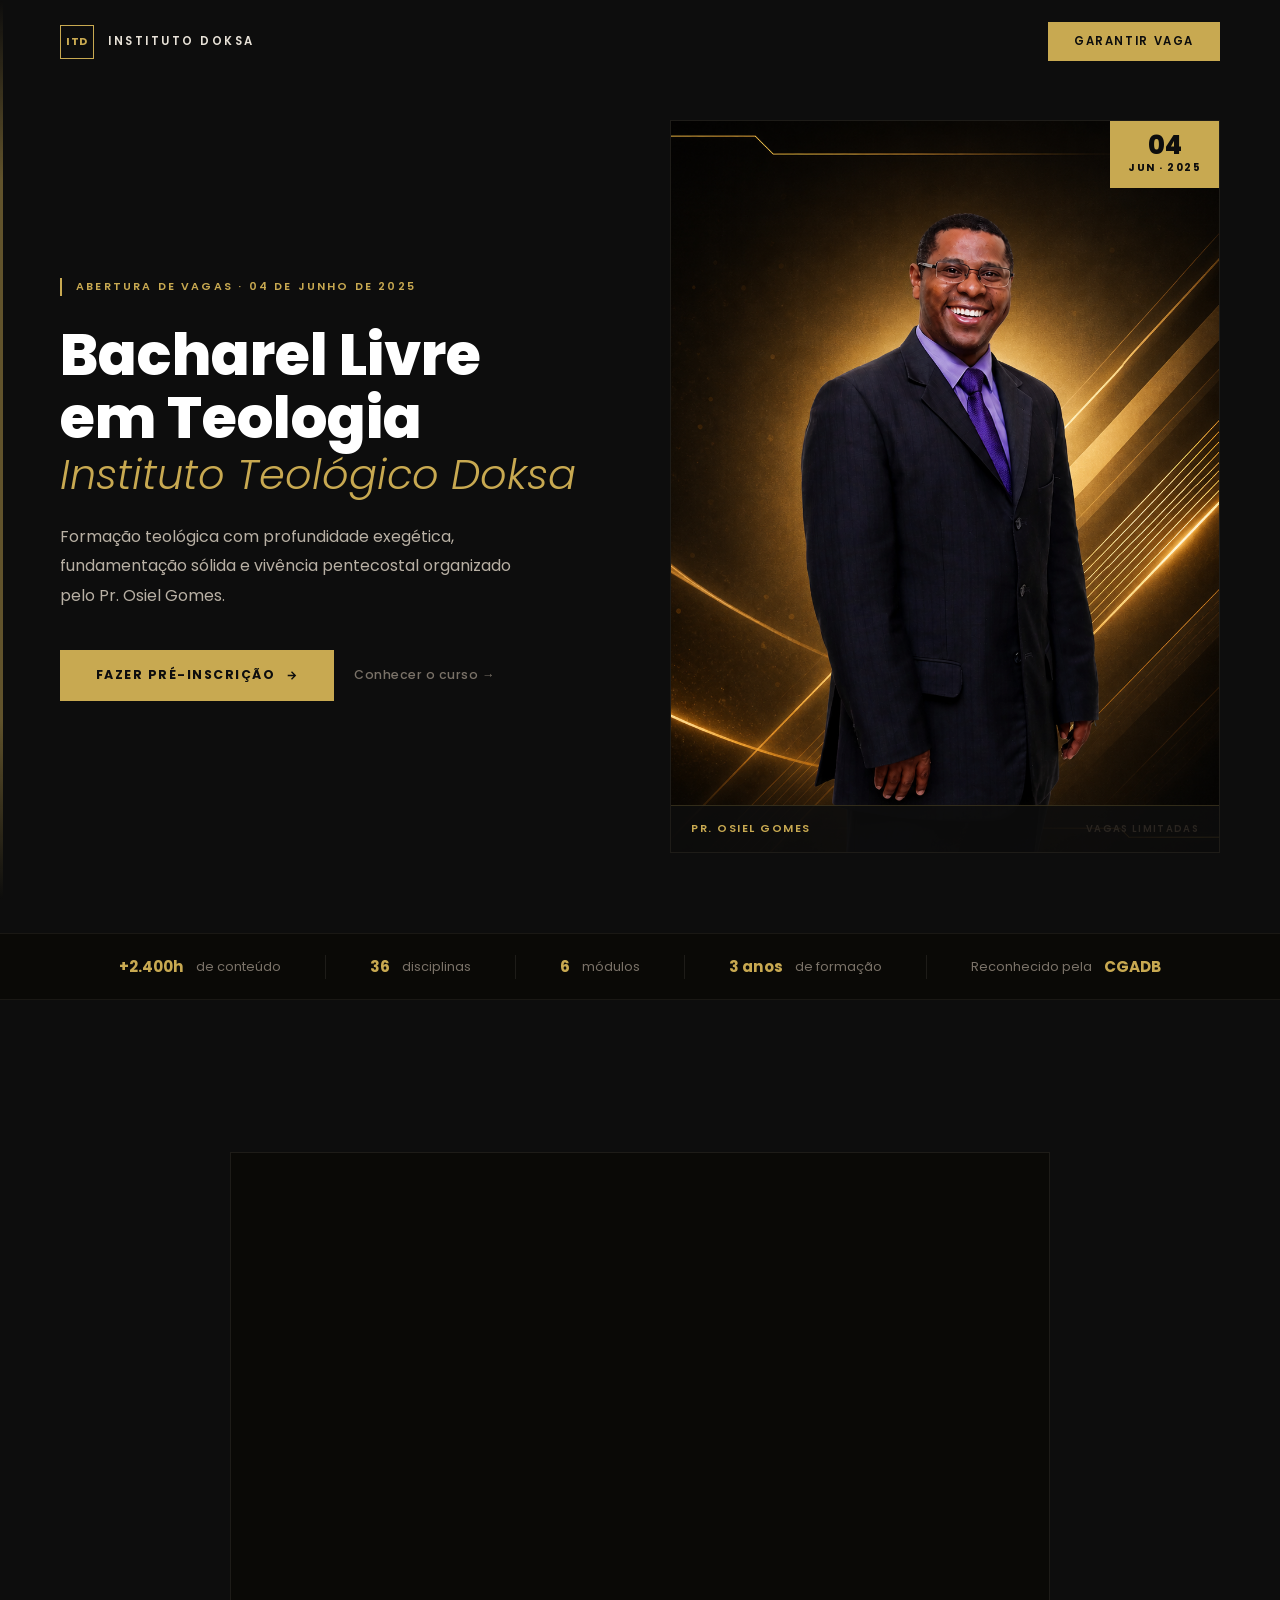
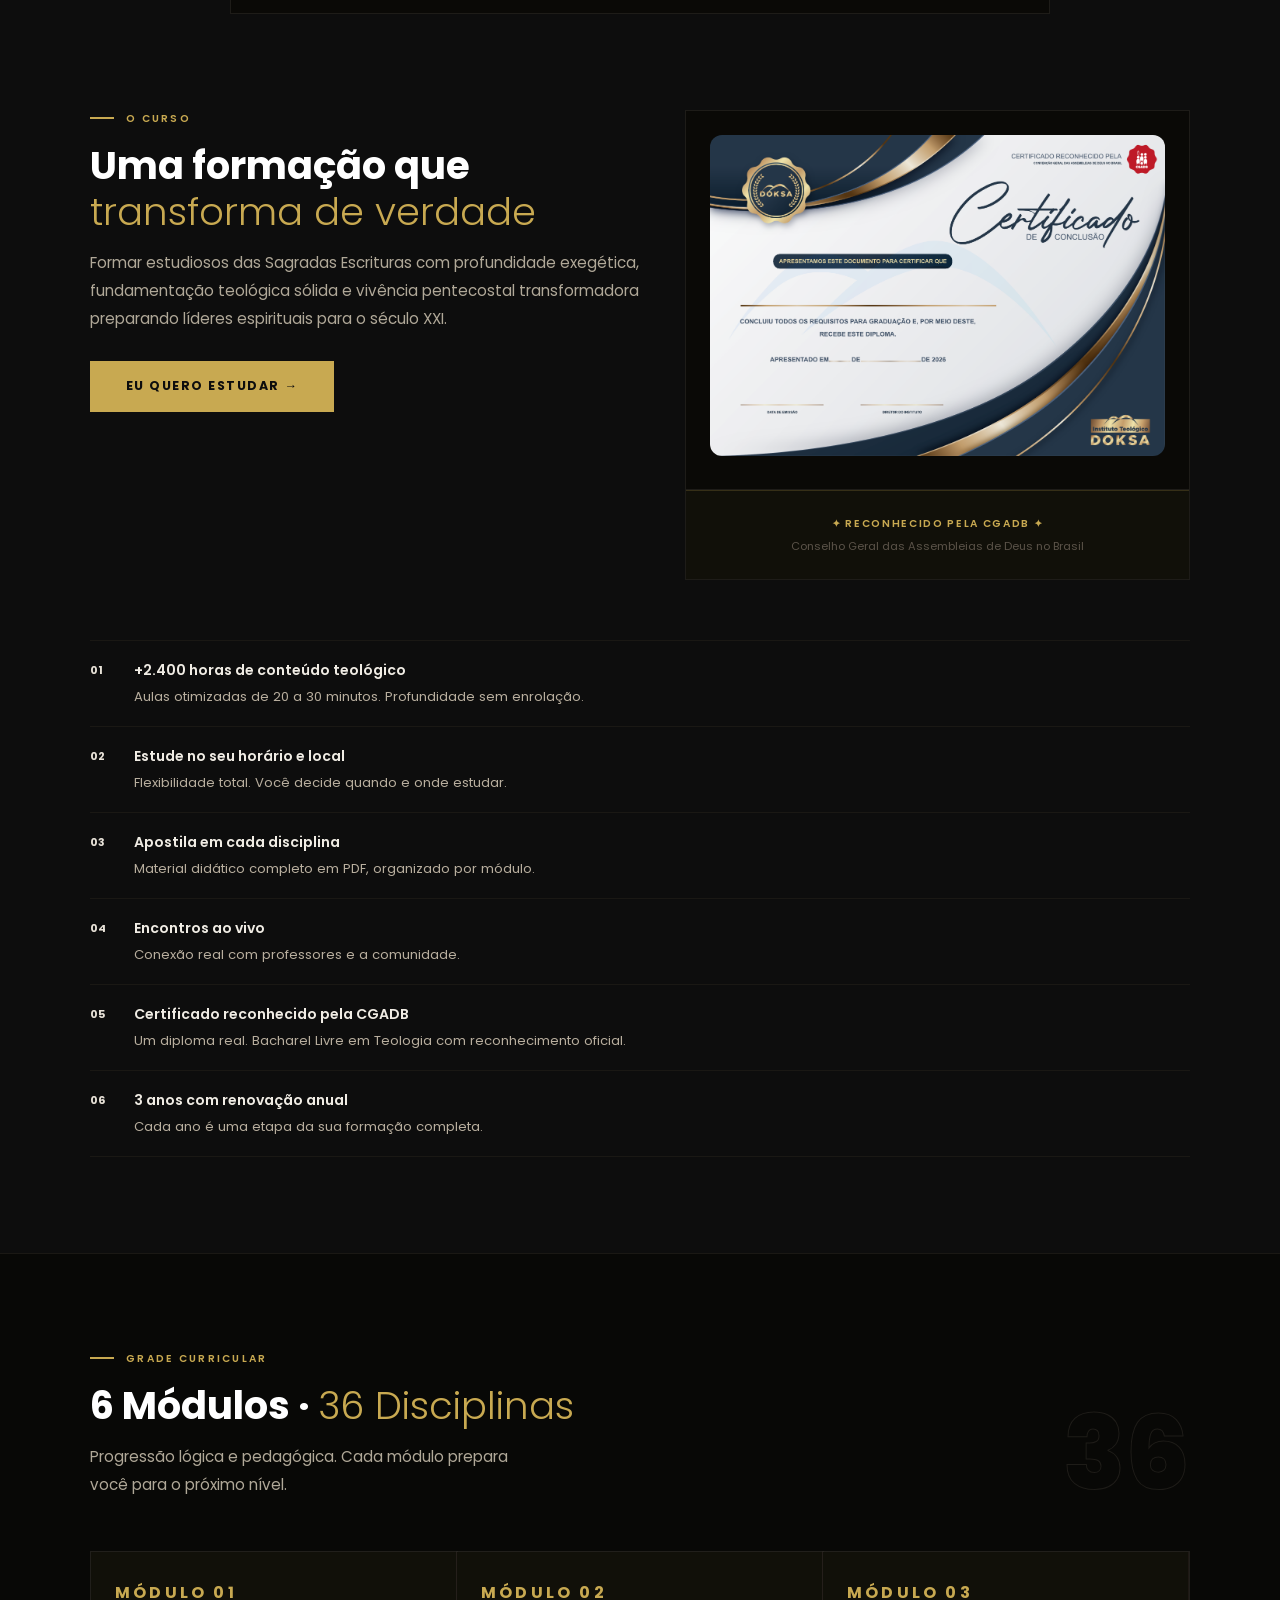
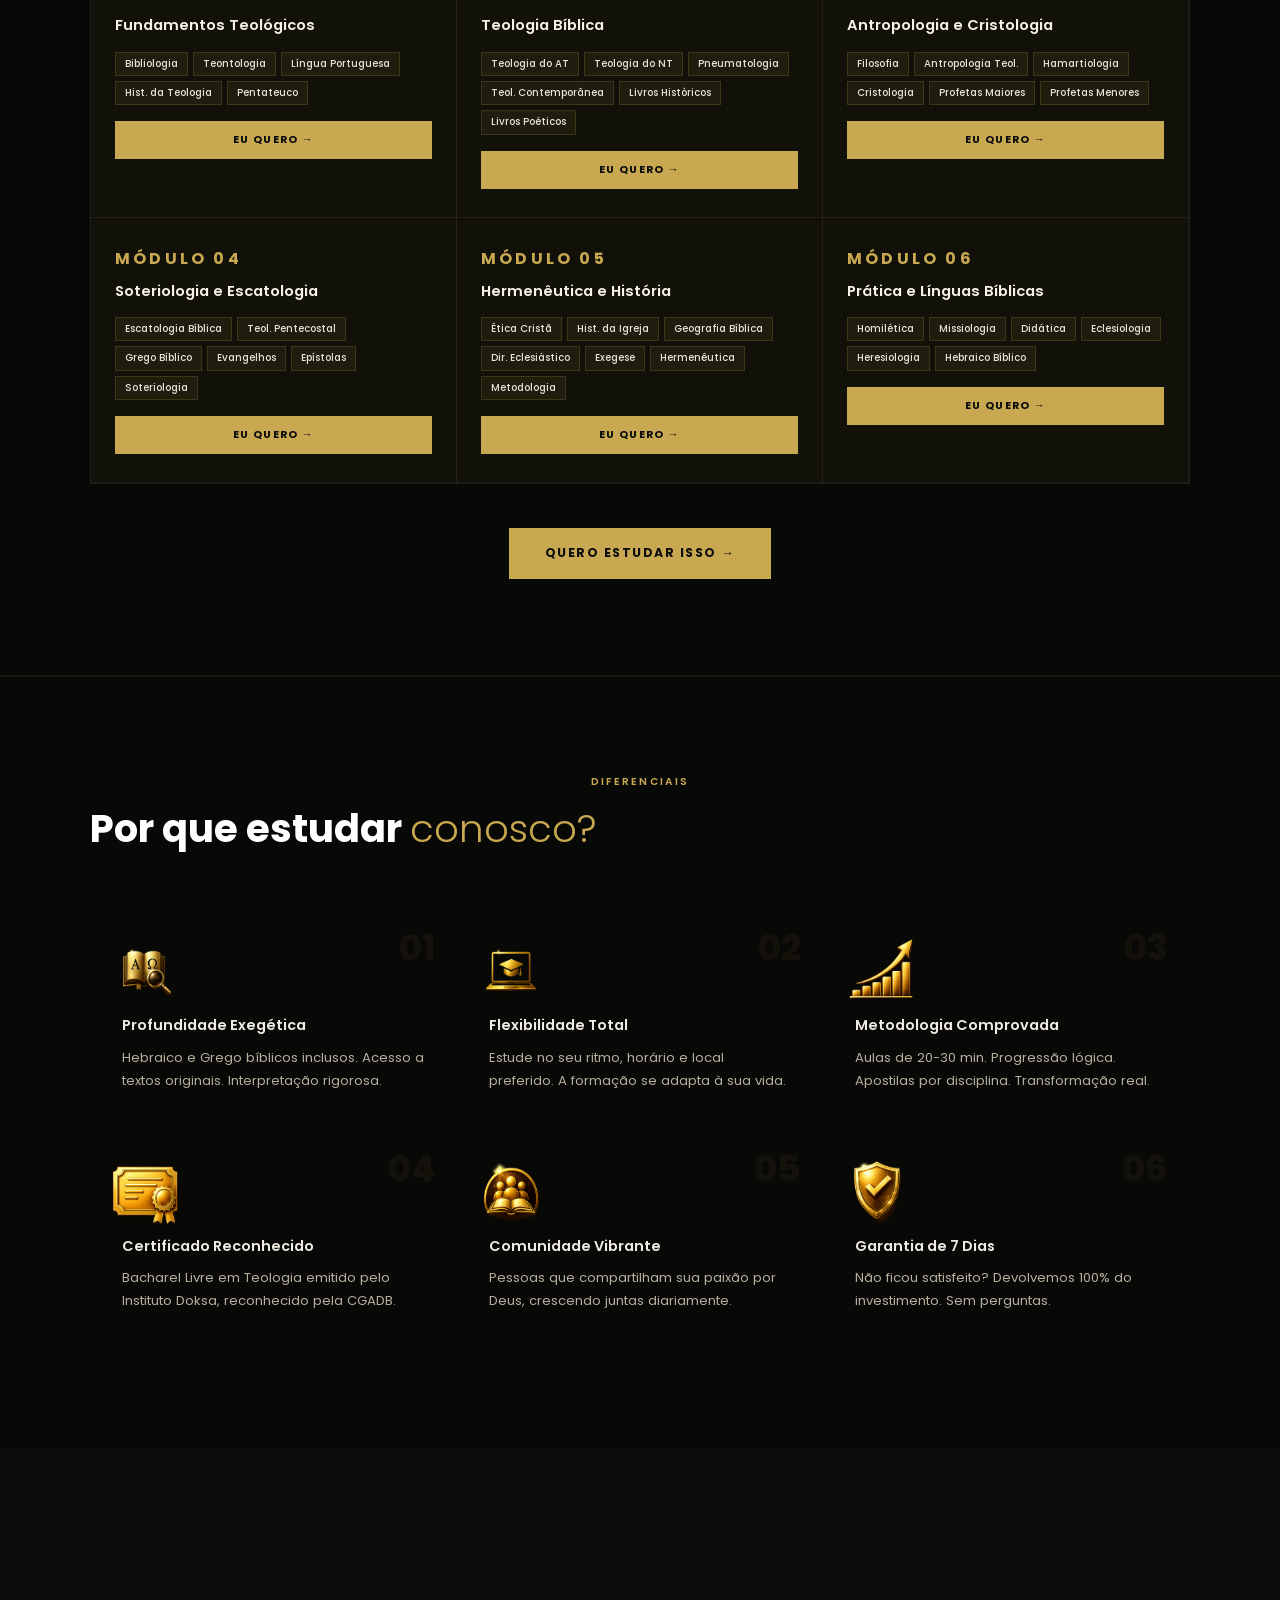
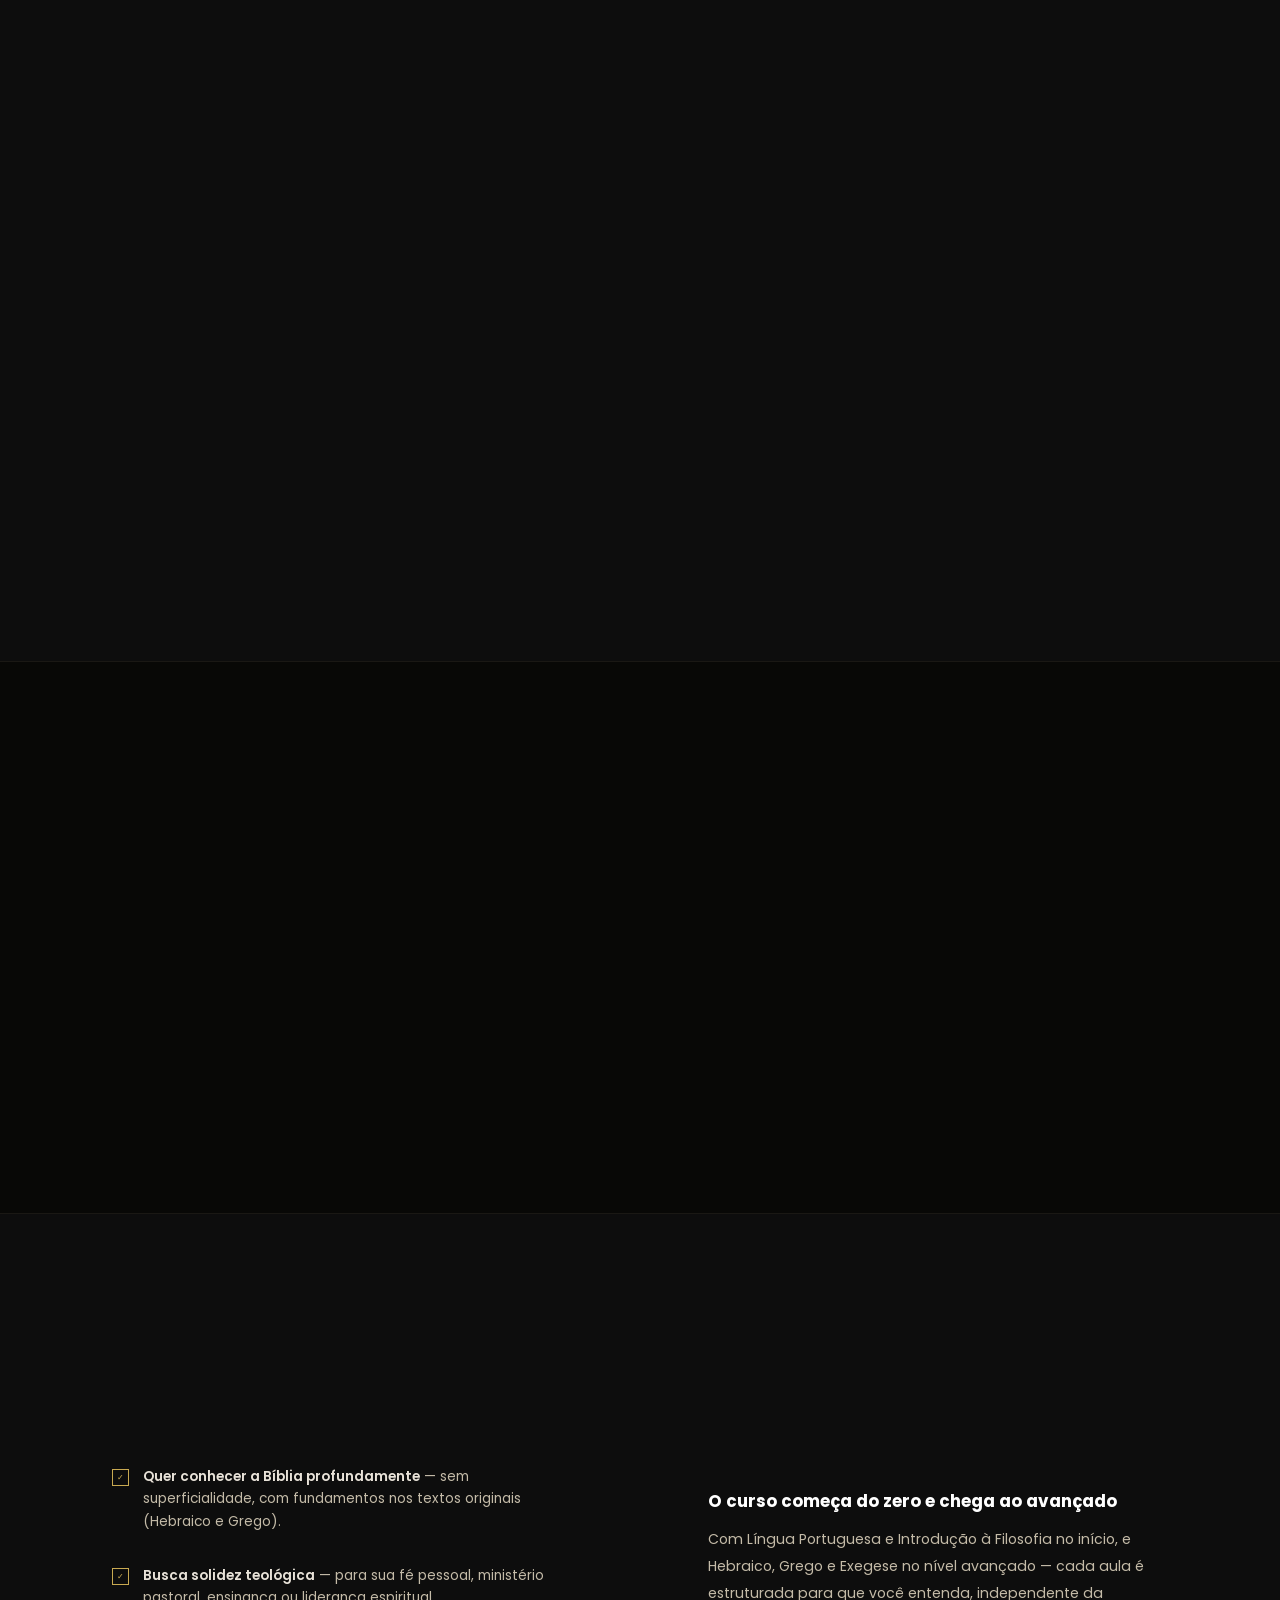
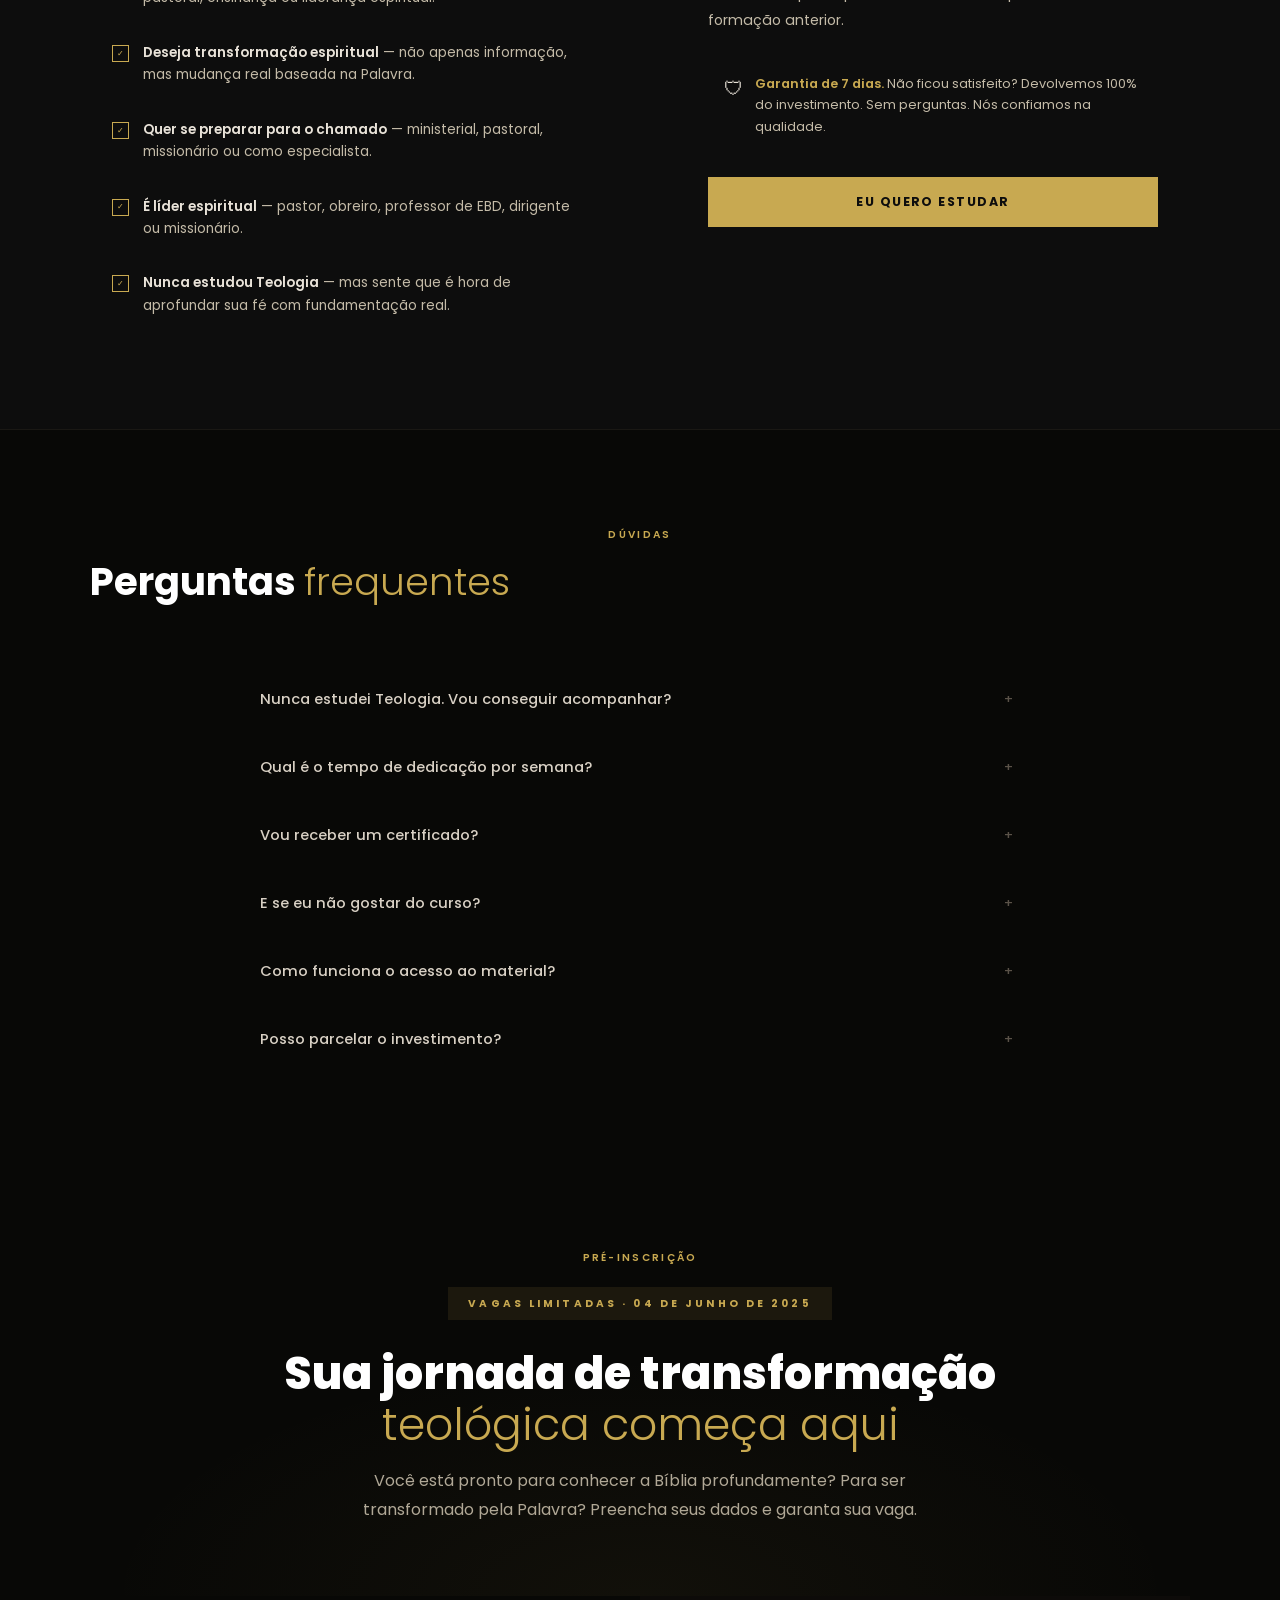
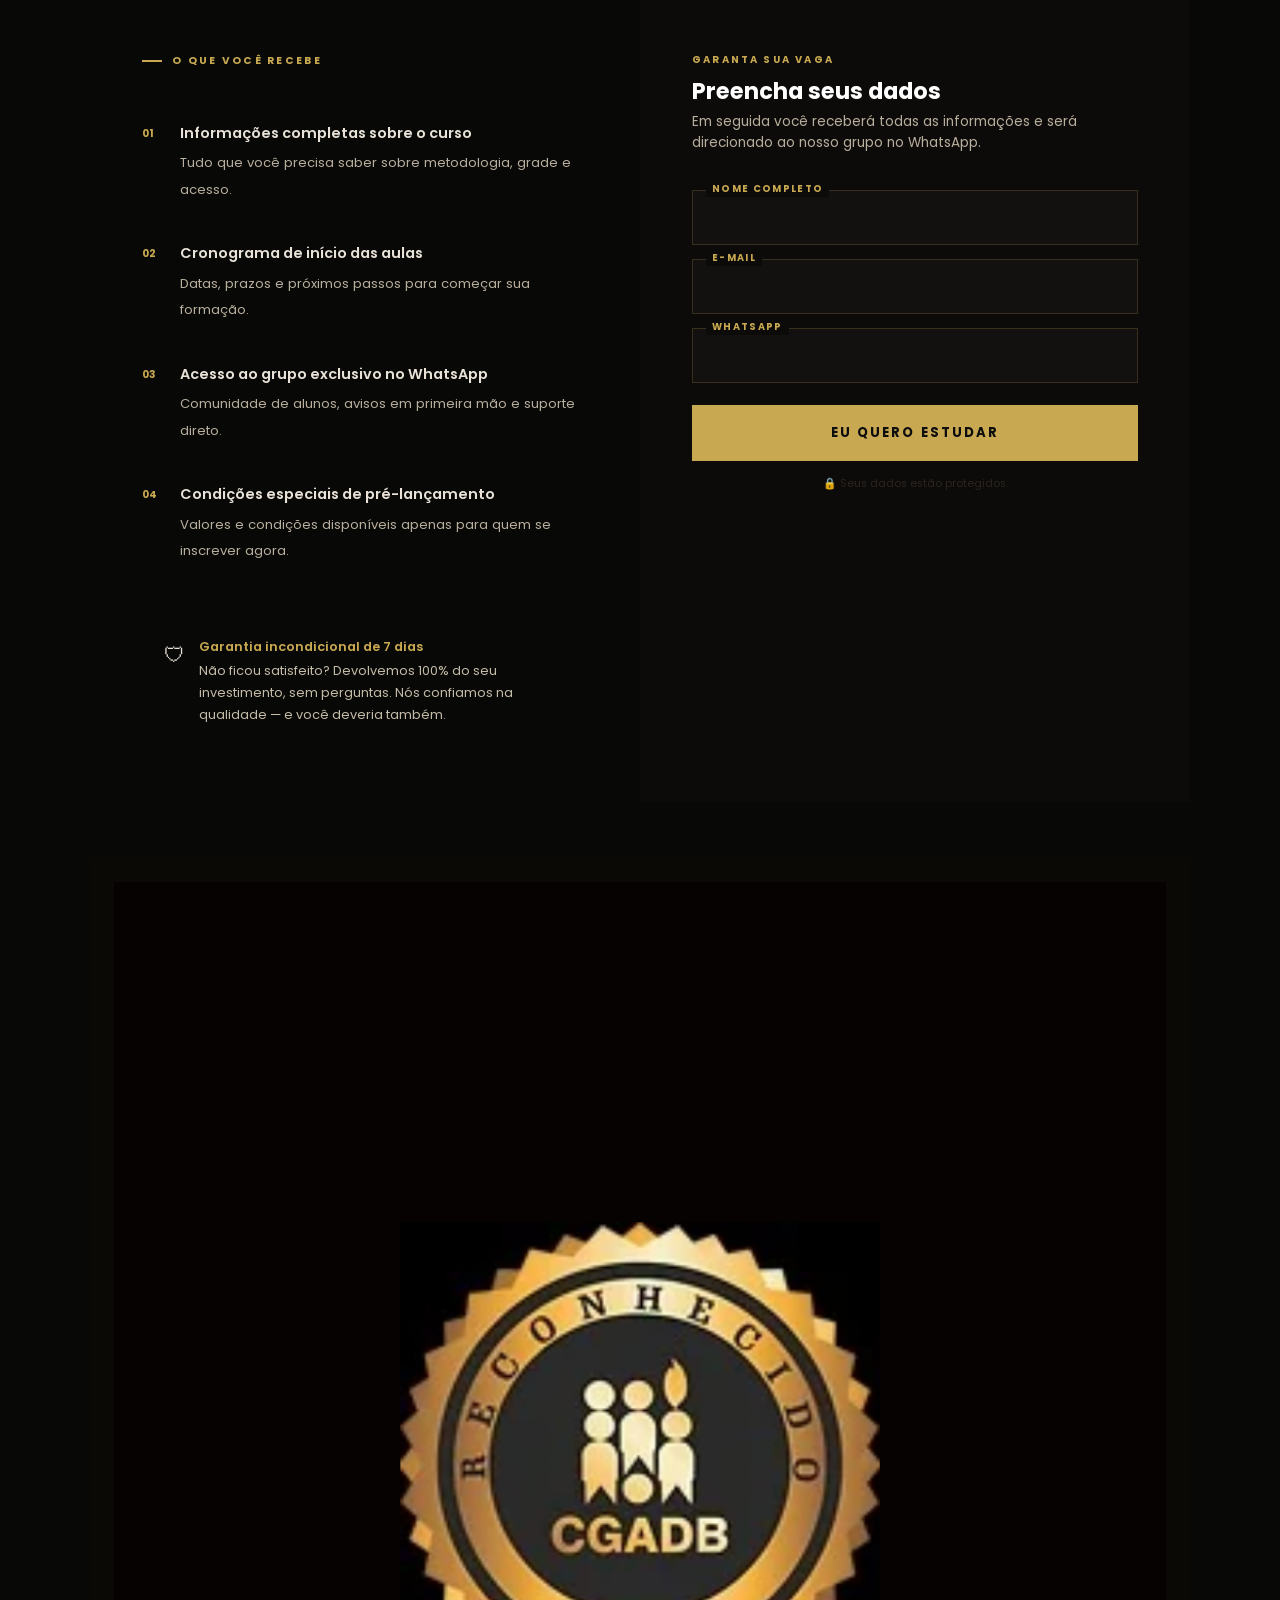
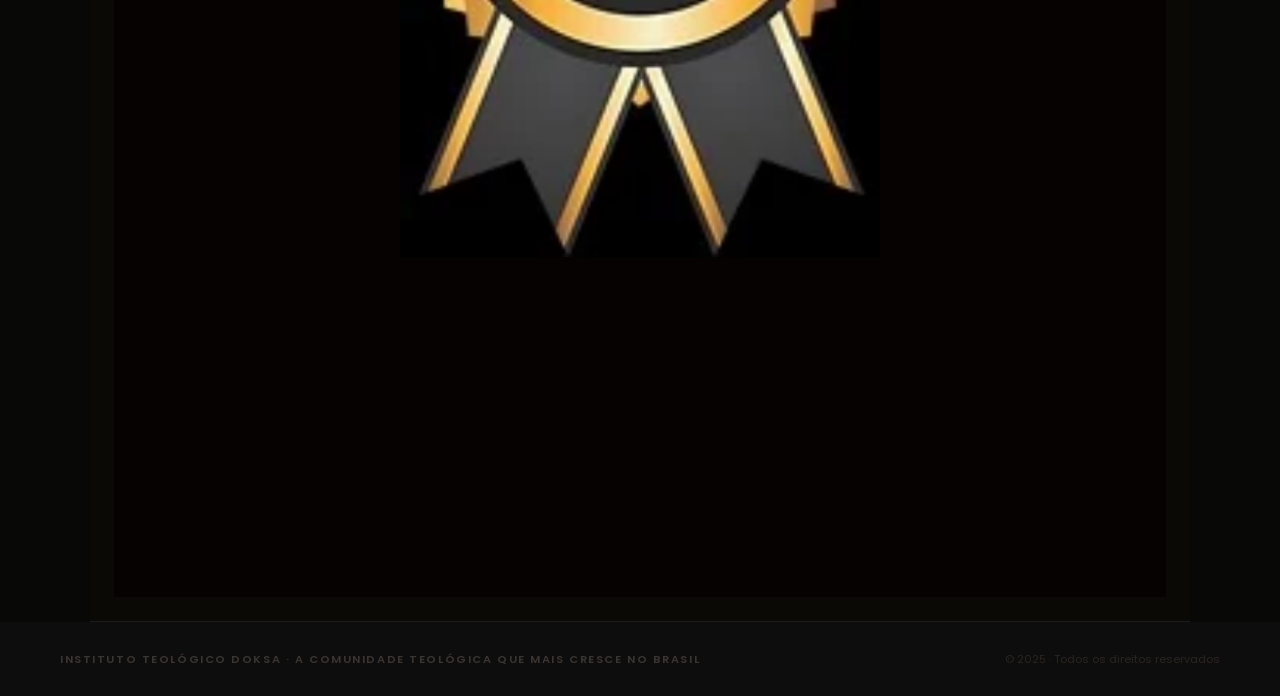
==== index.html @ 53d4f952 "Initial commit: Modelo Doksa project" ====
<!DOCTYPE html>
<html lang="pt-BR">
<head>
<meta charset="UTF-8">
<meta name="viewport" content="width=device-width, initial-scale=1.0">
<title>Instituto Teológico Doksa — Bacharel Livre em Teologia</title>
<link href="https://fonts.googleapis.com/css2?family=Poppins:ital,wght@0,300;0,400;0,500;0,600;0,700;0,800;1,300;1,400;1,600&display=swap" rel="stylesheet">
<style>
*,*::before,*::after{box-sizing:border-box;margin:0;padding:0}
html{scroll-behavior:smooth}
body{
  font-family:'Poppins',sans-serif;
  background:#0d0d0d;
  color:#e8e2d8;
  overflow-x:hidden;
  line-height:1.65;
}
body::before{
  content:'';
  position:fixed;left:0;top:0;bottom:0;
  width:3px;
  background:linear-gradient(to bottom,transparent,#c8a951 20%,#c8a951 80%,transparent);
  z-index:200;opacity:.45;
}

/* ── NAV ── */
nav{
  position:fixed;top:0;left:0;right:0;z-index:100;
  padding:22px 60px;
  display:flex;align-items:center;justify-content:space-between;
  transition:background .35s,padding .35s;
}
nav.stuck{
  background:rgba(13,13,13,.96);
  backdrop-filter:blur(12px);
  padding:14px 60px;
  border-bottom:1px solid rgba(200,169,81,.14);
}
.logo{display:flex;align-items:center;gap:14px;text-decoration:none}
.logo-mark{
  width:34px;height:34px;
  border:1.5px solid #c8a951;
  display:flex;align-items:center;justify-content:center;
  font-size:11px;font-weight:700;letter-spacing:.06em;color:#c8a951;
}
.logo-name{font-size:.72rem;font-weight:600;letter-spacing:.22em;text-transform:uppercase;color:#e8e2d8}
.nav-btn{
  font-family:'Poppins',sans-serif;
  font-size:.72rem;font-weight:600;letter-spacing:.14em;text-transform:uppercase;
  color:#0d0d0d;background:#c8a951;border:none;padding:10px 26px;
  cursor:pointer;text-decoration:none;display:inline-block;
  transition:background .25s,transform .2s;
}
.nav-btn:hover{background:#e2c06a;transform:translateY(-1px)}

/* ── HERO ── */
.hero{
  min-height:100vh;
  display:grid;grid-template-columns:1fr 1fr;align-items:center;
  padding:120px 60px 80px;gap:60px;position:relative;overflow:hidden;
}
.hero-tag{
  display:inline-block;font-size:.68rem;font-weight:600;
  letter-spacing:.2em;text-transform:uppercase;color:#c8a951;
  border-left:2px solid #c8a951;padding-left:14px;margin-bottom:28px;
  opacity:0;animation:aUp .7s .1s forwards;
}
.hero-h1{
  font-size:clamp(2.2rem,4.5vw,3.8rem);font-weight:800;line-height:1.08;color:#fff;
  opacity:0;animation:aUp .75s .25s forwards;
}
.hero-h1 span{
  color:#c8a951;font-weight:300;font-style:italic;display:block;font-size:.72em;margin-top:4px;
}
.hero-sub{
  font-size:1rem;font-weight:400;color:#b8b0a4;max-width:480px;margin:24px 0 40px;line-height:1.85;
  opacity:0;animation:aUp .7s .4s forwards;
}
.hero-actions{
  display:flex;align-items:center;gap:20px;flex-wrap:wrap;
  opacity:0;animation:aUp .7s .55s forwards;
}
.btn-gold{
  font-family:'Poppins',sans-serif;font-size:.78rem;font-weight:700;
  letter-spacing:.12em;text-transform:uppercase;color:#0d0d0d;background:#c8a951;
  border:none;padding:15px 36px;cursor:pointer;text-decoration:none;
  display:inline-flex;align-items:center;gap:10px;transition:all .25s;
  position:relative;overflow:hidden;
}
.btn-gold:hover{background:#e2c06a;transform:translateY(-2px);box-shadow:0 12px 30px rgba(200,169,81,.22)}
.btn-link{
  font-size:.78rem;font-weight:500;color:#7a7268;background:none;border:none;
  cursor:pointer;text-decoration:none;display:inline-flex;align-items:center;gap:8px;
  transition:color .25s;letter-spacing:.04em;
}
.btn-link:hover{color:#c8a951}

.hero-right{opacity:0;animation:aRight .9s .3s forwards}
.hero-img-box{
  width:100%;aspect-ratio:3/4;
  background:#111009;border:1px solid #1e1c18;
  display:flex;flex-direction:column;align-items:center;justify-content:center;
  position:relative;overflow:hidden;max-width:100%;
}
.hero-date-badge{
  position:absolute;top:0;right:0;
  background:#c8a951;padding:12px 18px;
  font-size:.65rem;font-weight:700;letter-spacing:.14em;text-transform:uppercase;
  color:#0d0d0d;text-align:center;
}
.hero-date-badge strong{display:block;font-size:1.6rem;font-weight:800;letter-spacing:0;line-height:1}
.hero-box-tag{
  position:absolute;bottom:0;left:0;right:0;
  background:rgba(13,13,13,.88);border-top:1px solid rgba(200,169,81,.2);
  padding:14px 20px;display:flex;align-items:center;justify-content:space-between;
}
.hero-box-tag span{font-size:.68rem;font-weight:600;letter-spacing:.14em;text-transform:uppercase;color:#c8a951}
.img-ph{display:flex;flex-direction:column;align-items:center;justify-content:center;gap:8px}
.img-ph-ico{font-size:2.2rem;opacity:.15}
.img-ph-txt{font-size:.72rem;color:#c4bba8;font-style:italic;text-align:center;line-height:1.5}

/* ── IMAGENS RESPONSIVAS ── */
.hero-img{width:100%;height:100%;object-fit:cover;object-position:center}
.side-img img,.pimg img{width:100%;height:100%;object-fit:cover;object-position:center}
.hero-img-box,.side-img,.pimg{overflow:hidden;background:#0a0906}

/* ── STRIP ── */
.strip{
  border-top:1px solid #1a1814;border-bottom:1px solid #1a1814;
  padding:20px 60px;display:flex;align-items:center;justify-content:center;
  gap:44px;flex-wrap:wrap;background:#0a0906;
}
.si{display:flex;align-items:center;gap:12px;font-size:.8rem;font-weight:400;color:#7a7268}
.si b{color:#c8a951;font-weight:700;font-size:.95rem}
.sdiv{width:1px;height:24px;background:#1e1c18;flex-shrink:0}

/* ── SEÇÃO BASE ── */
.sec{padding:96px 60px}
.si2{max-width:1100px;margin:0 auto}
.ey{
  font-size:.65rem;font-weight:600;letter-spacing:.22em;text-transform:uppercase;
  color:#c8a951;margin-bottom:16px;display:flex;align-items:center;gap:12px;
}
.ey::before{content:'';width:24px;height:1.5px;background:#c8a951}
h2.st{font-size:clamp(1.6rem,3vw,2.5rem);font-weight:700;line-height:1.2;color:#fff;margin-bottom:14px}
h2.st em{color:#c8a951;font-style:normal;font-weight:300}
.sb{font-size:.95rem;font-weight:400;color:#b0a898;max-width:560px;line-height:1.85}
.tc .ey{justify-content:center}
.tc .ey::before{display:none}
.tc .sb{margin:0 auto}

/* ── VIDEO ── */
.vid-box{
  width:100%;max-width:820px;aspect-ratio:16/9;margin:56px auto 0;
  background:#0a0906;border:1px solid #1e1c18;
  display:flex;flex-direction:column;align-items:center;justify-content:center;gap:16px;
  overflow:hidden;
}
.vid-box iframe{
  pointer-events:none;
  opacity:0;
  transform:scale(0.98);
  transition:opacity .6s ease,transform .6s ease;
}
.vid-box.visible iframe{
  opacity:1;
  transform:scale(1);
}
.vplay{
  width:64px;height:64px;border:1.5px solid #c8a951;border-radius:50%;
  display:flex;align-items:center;justify-content:center;cursor:pointer;transition:all .3s;
}
.vplay svg{width:18px;height:18px;fill:#c8a951;margin-left:4px}
.vplay:hover{background:rgba(200,169,81,.1)}
.vlabel{font-size:.68rem;font-weight:600;letter-spacing:.14em;text-transform:uppercase;color:#b8ae9e}

/* ── CERTIFICADO ── */
.cert-box{
  width:100%;flex:1;aspect-ratio:auto;margin:0;
  background:#0a0906;border-bottom:1px solid #1e1c18;
  display:flex;flex-direction:column;align-items:center;justify-content:center;gap:16px;
  padding:24px;
}
.cert-box img{
  width:100%;height:100%;object-fit:contain;object-position:center;
}
.cert-img {
  width: 100%;
  height: 100%;
  object-fit: contain;
  border-radius: 12px;
  cursor: pointer;
  transition: 0.3s;
}

.cert-img:hover {
  transform: scale(1.03);
}

/* ── CURSO ── */
.cgrid{display:grid;grid-template-columns:1.1fr 1fr;gap:40px;margin-top:60px;align-items:start}
.flist{display:flex;flex-direction:column}
.fi{display:flex;gap:18px;padding:18px 0;border-bottom:1px solid #1a1814;transition:padding-left .3s}
.fi:first-child{border-top:1px solid #1a1814}
.fi:hover{padding-left:8px}
.fin{font-size:.68rem;font-weight:700;color:#e8e2d8;min-width:26px;padding-top:3px;transition:color .3s}
.fi:hover .fin{color:#c8a951}
.fit{font-size:.88rem;font-weight:600;color:#f0ece4;margin-bottom:4px}
.fid{font-size:.82rem;font-weight:400;color:#b8ae9e;line-height:1.65}
.side{background:#111009;border:1px solid #1e1c18;padding:0;display:flex;flex-direction:column}
.side-img{width:100%;aspect-ratio:4/5;background:#0d0b09;border:1px solid #1a1814;display:flex;flex-direction:column;align-items:center;justify-content:center;margin-bottom:20px;max-width:100%}
.seal{border-top:1px solid rgba(200,169,81,.2);padding:24px 20px;text-align:center;background:#111009;width:100%}
.seal p{font-size:.65rem;font-weight:600;letter-spacing:.16em;text-transform:uppercase;color:#c8a951}
.seal small{font-size:.7rem;color:#5a5248;display:block;margin-top:5px}
/* FOTO PRINCIPAL */
.pimg{
  background:none;
  padding:0;
  border:none;
  border-radius:0;
  box-shadow:none;
}

.pimg-real{
  width:100%;
  height:100%;
  object-fit:contain;

  border:none;
  border-radius:0;

  display:block;
}
/* CARROSSEL */
.carousel-slide {
  min-width: 100%;
  display: flex;
  justify-content: center;
  align-items: center;
}

.carousel-img {
  max-height: 100%;
  max-width: 100%;
  object-fit: contain;
  border-radius: 12px;
}

/* BOTÕES */
.carousel-btn {
  background: rgba(0,0,0,0.5);
  border: 1px solid rgba(212,175,55,0.2);
  color: #d4af37;
  backdrop-filter: blur(4px);
}
/* ── MÓDULOS ── */
.msec{background:#080806;padding:96px 60px;border-top:1px solid #1a1814;border-bottom:1px solid #1a1814}
.mhead{max-width:1100px;margin:0 auto;display:flex;align-items:flex-end;justify-content:space-between;flex-wrap:wrap;gap:16px;margin-bottom:52px}
.mbig{font-size:clamp(4rem,8vw,6.5rem);font-weight:800;color:transparent;-webkit-text-stroke:1px #1e1c18;line-height:.9;user-select:none}
.mgrid{max-width:1100px;margin:0 auto;display:grid;grid-template-columns:repeat(3,1fr);border:1px solid #1a1814}
.mc{padding:28px 24px;border-right:1px solid #1e1814;border-bottom:1px solid #1e1814;cursor:default;transition:background .3s,box-shadow .3s;position:relative;background:#111009;box-shadow:0 0 0 1px rgba(255,255,255,.03);display:flex;flex-direction:column}
.mc a{margin-top:auto}
.mc::before{content:'';position:absolute;top:0;left:0;right:0;height:2px;background:#c8a951;transform:scaleX(0);transform-origin:left;transition:transform .35s}
.mc:hover{background:#171411;box-shadow:0 14px 40px rgba(0,0,0,.18)}
.mc:hover::before{transform:scaleX(1)}
.mn{font-size:1rem;font-weight:700;letter-spacing:.2em;text-transform:uppercase;color:#c8a951;margin-bottom:10px}
.mt2{font-size:.92rem;font-weight:600;color:#f8f1e6;margin-bottom:16px;line-height:1.3}
.mtags{display:flex;flex-wrap:wrap;gap:5px}
.tg{font-size:.62rem;font-weight:500;background:rgba(200,169,81,.08);border:1px solid rgba(200,169,81,.18);color:#e8e2d8;padding:3px 9px;transition:all .25s}
.mc:hover .tg{border-color:#c8a951;color:#fff}

/* ── PROFESSOR ── */
.pgrid{display:grid;grid-template-columns:360px 1fr;gap:72px;margin-top:60px;align-items:start}
.pimg-wrap{position:relative;max-width:100%}
.pimg{width:100%;aspect-ratio:3/4;background:#111009;border:1px solid #1e1c18;display:flex;flex-direction:column;align-items:center;justify-content:center;max-width:100%}
.pacc{position:absolute;bottom:-14px;right:-14px;width:60%;height:60%;border:1px solid rgba(200,169,81,.1);pointer-events:none;z-index:-1}
.pname{font-size:clamp(1.5rem,3vw,2.1rem);font-weight:700;color:#fff;margin-bottom:4px}
.prole{font-size:.72rem;font-weight:600;letter-spacing:.18em;text-transform:uppercase;color:#c8a951;margin-bottom:24px}
.ptxt{font-size:.9rem;font-weight:400;color:#b0a898;line-height:1.9;margin-bottom:14px}
.pcreds{display:flex;flex-wrap:wrap;gap:7px;margin-top:24px}
.pc{font-size:.65rem;font-weight:600;letter-spacing:.1em;text-transform:uppercase;color:#c8a951;border:1px solid rgba(200,169,81,.2);padding:5px 12px;background:rgba(200,169,81,.04)}

/* ── DIFERENCIAIS ── */
.dgrid{display:grid;grid-template-columns:repeat(3,1fr);gap:0;margin-top:60px}
.di{padding:40px 32px;position:relative;transition:background .3s}
.di:hover{background:#0d0b09}
.dinum{font-size:2.2rem;font-weight:800;color:rgba(200,169,81,.06);position:absolute;top:18px;right:22px;line-height:1;user-select:none;transition:color .3s}
.di:hover .dinum{color:rgba(200,169,81,.12)}
.diico{width:44px;height:44px;display:flex;align-items:center;justify-content:center;margin-bottom:18px;transition:border-color .3s}
.di:hover .diico{border-color:#c8a951}
.ditit{font-size:.9rem;font-weight:600;color:#f0ece4;margin-bottom:9px}
.didesc{font-size:.82rem;font-weight:400;color:#b8ae9e;line-height:1.75}

/* ── PARA VOCÊ ── */
.pvgrid{display:grid;grid-template-columns:1fr 1fr;gap:72px;margin-top:60px;align-items:start}
.pvlist{}
.pvi{padding:16px 22px;display:flex;gap:14px;align-items:flex-start;transition:background .25s}
.pvi:hover{background:transparent}
.pvck{width:17px;height:17px;flex-shrink:0;border:1.5px solid #c8a951;display:flex;align-items:center;justify-content:center;margin-top:3px;font-size:.5rem;color:#c8a951}
.pvtxt{font-size:.85rem;font-weight:400;color:#c4bba8;line-height:1.65}
.pvtxt b{color:#e8e2d8;font-weight:600}
.pvaside{background:transparent;padding:40px 32px}
.pvatit{font-size:1.05rem;font-weight:700;color:#fff;margin-bottom:14px;line-height:1.35}
.pvabody{font-size:.88rem;font-weight:400;color:#c4bba8;line-height:1.9;margin-bottom:24px}
.gbox{padding:16px;display:flex;gap:12px;align-items:flex-start;background:transparent}
.gtxt{font-size:.8rem;font-weight:400;color:#c4bba8;line-height:1.65}
.gtxt b{color:#c8a951;font-weight:600}

/* ── FAQ ── */
.fwrap{max-width:760px;margin:60px auto 0}
.fitem{}
.fq{
  width:100%;text-align:left;background:none;border:none;cursor:pointer;
  padding:22px 0;display:flex;align-items:center;justify-content:space-between;gap:18px;
  font-family:'Poppins',sans-serif;font-size:.92rem;font-weight:500;color:#d8d0c4;
  transition:color .25s;
}
.fq:hover,.fq.open{color:#c8a951}
.fplus{
  width:24px;height:24px;flex-shrink:0;
  display:flex;align-items:center;justify-content:center;color:#5a5248;font-size:.8rem;
  transition:all .3s;
}
.fq.open .fplus{background:transparent;color:#c8a951;transform:rotate(45deg)}
.fa{max-height:0;overflow:hidden;transition:max-height .45s ease}
.fa.open{max-height:250px}
.fai{padding:0 0 22px;font-size:.88rem;font-weight:400;color:#c4bba8;line-height:1.9}

/* ════════════════════════════════════
   FORM — REDESENHADO COMPLETAMENTE
═══════════════════════════════════ */
.fsec{
  padding:0;
  background:#080806;
}

/* Faixa de título centralizada */
.form-hero{
  padding:80px 60px 72px;
  text-align:center;
  position:relative;
  overflow:hidden;
}
.form-hero::before{
  content:'';
  position:absolute;inset:0;
  background:radial-gradient(ellipse 60% 80% at 50% 100%, rgba(200,169,81,.05) 0%, transparent 70%);
  pointer-events:none;
}
.form-hero .ey{justify-content:center}
.form-hero .ey::before{display:none}
.form-hero-tag{
  display:inline-block;
  font-size:.65rem;font-weight:700;letter-spacing:.3em;text-transform:uppercase;
  background:rgba(200,169,81,.1);
  color:#c8a951;padding:8px 20px;margin-bottom:28px;
}
.form-hero h2{
  font-size:clamp(1.8rem,3.5vw,3rem);font-weight:800;color:#fff;
  line-height:1.15;margin-bottom:16px;
}
.form-hero h2 em{color:#c8a951;font-style:normal;font-weight:300}
.form-hero p{
  font-size:1rem;font-weight:400;color:#b0a898;
  max-width:560px;margin:0 auto;line-height:1.8;
}

/* Layout de duas colunas */
.form-body{
  display:grid;
  grid-template-columns:1fr 1fr;
  max-width:1100px;margin:0 auto;
}

/* Coluna esquerda — benefícios */
.form-benefits{
  padding:56px 52px;
}
.form-benefits-title{
  font-size:.65rem;font-weight:700;letter-spacing:.22em;text-transform:uppercase;
  color:#c8a951;margin-bottom:32px;
  display:flex;align-items:center;gap:10px;
}
.form-benefits-title::before{content:'';width:20px;height:1.5px;background:#c8a951}

.benefit-row{
  display:flex;gap:16px;align-items:flex-start;
  padding:20px 0;
}
.benefit-row:first-of-type{}
.benefit-num{
  font-size:.65rem;font-weight:700;color:#c8a951;
  min-width:22px;padding-top:3px;
}
.benefit-content strong{
  display:block;font-size:.9rem;font-weight:600;color:#e8e2d8;margin-bottom:4px;
}
.benefit-content span{
  font-size:.82rem;font-weight:400;color:#b8ae9e;line-height:1.6;
}

.form-guarantee{
  margin-top:32px;
  background:transparent;
  padding:20px 22px;
  display:flex;gap:14px;align-items:flex-start;
}
.fg-icon{font-size:1.3rem;flex-shrink:0;margin-top:2px}
.fg-text{font-size:.8rem;font-weight:400;color:#c4bba8;line-height:1.7}
.fg-text strong{color:#c8a951;font-weight:600;display:block;margin-bottom:3px}

/* Coluna direita — formulário */
.form-card{
  padding:56px 52px;
  background:#0d0b09;
}
.form-card-label{
  font-size:.62rem;font-weight:700;letter-spacing:.22em;text-transform:uppercase;
  color:#c8a951;margin-bottom:8px;display:block;
}
.form-card-title{
  font-size:1.4rem;font-weight:700;color:#fff;
  margin-bottom:6px;line-height:1.25;
}
.form-card-sub{
  font-size:.85rem;font-weight:400;color:#b8ae9e;
  margin-bottom:36px;line-height:1.6;
}

/* Inputs individuais com label flutuante */
.field-group{
  position:relative;
  margin-bottom:14px;
}
.field-label{
  position:absolute;top:-9px;left:14px;
  font-size:.6rem;font-weight:700;letter-spacing:.14em;text-transform:uppercase;
  color:#c8a951;background:#0d0b09;padding:0 6px;
  pointer-events:none;
}
.field-input{
  width:100%;
  background:rgba(255,255,255,.025);
  border:1px solid rgba(200,169,81,.2);
  padding:16px 18px;
  font-family:'Poppins',sans-serif;
  font-size:.9rem;font-weight:400;
  color:#e8e2d8;
  outline:none;
  transition:border-color .25s,background .25s;
  display:block;
}
.field-input::placeholder{color:#3a3530;font-size:.85rem}
.field-input:focus{
  border-color:#c8a951;
  background:rgba(200,169,81,.03);
}

.form-submit{
  margin-top:22px;
  width:100%;
  font-family:'Poppins',sans-serif;
  font-size:.82rem;font-weight:700;
  letter-spacing:.16em;text-transform:uppercase;
  color:#0d0d0d;background:#c8a951;
  border:none;padding:18px 24px;
  cursor:pointer;
  display:flex;align-items:center;justify-content:center;gap:10px;
  transition:all .25s;
  position:relative;overflow:hidden;
}
.form-submit::before{
  content:'';
  position:absolute;inset:0;
  background:rgba(255,255,255,.12);
  transform:translateX(-100%);
  transition:transform .4s;
}
.form-submit:hover::before{transform:translateX(0)}
.form-submit:hover{background:#e2c06a;transform:translateY(-2px);box-shadow:0 14px 36px rgba(200,169,81,.28)}

.form-privacy{
  text-align:center;margin-top:14px;
  font-size:.68rem;font-weight:400;color:#2a2520;line-height:1.7;
}
.form-privacy span{color:#3a3530}

/* Sucesso */
.form-success-state{
  display:none;
  text-align:center;padding:48px 20px;
}
.form-success-icon{
  width:64px;height:64px;margin:0 auto 20px;
  border:2px solid #c8a951;border-radius:50%;
  display:flex;align-items:center;justify-content:center;
  font-size:1.5rem;
}
.form-success-state h3{
  font-size:1.15rem;font-weight:700;color:#fff;margin-bottom:10px;
}
.form-success-state p{
  font-size:.85rem;font-weight:400;color:#7a7268;line-height:1.75;
}

/* ── FOOTER ── */
footer{
  padding:28px 60px;
  display:flex;align-items:center;justify-content:space-between;flex-wrap:wrap;gap:10px;
}
.fb{font-size:.7rem;font-weight:600;letter-spacing:.14em;text-transform:uppercase;color:#3a3530}
.fl{font-size:.7rem;font-weight:400;color:#2a2520}

/* ── ANIMAÇÕES ── */
@keyframes aUp{from{opacity:0;transform:translateY(24px)}to{opacity:1;transform:translateY(0)}}
@keyframes aRight{from{opacity:0;transform:translateX(36px)}to{opacity:1;transform:translateX(0)}}
.rv{opacity:0;transform:translateY(28px);transition:opacity .75s,transform .75s}
.rv.v{opacity:1;transform:translateY(0)}
.rl{opacity:0;transform:translateX(-26px);transition:opacity .75s,transform .75s}
.rl.v{opacity:1;transform:translateX(0)}
.rr{opacity:0;transform:translateX(26px);transition:opacity .75s,transform .75s}
.rr.v{opacity:1;transform:translateX(0)}

/* ── RESPONSIVE ── */
@media(max-width:1024px){
  .hero-img-box{aspect-ratio:16/9}
  .side-img{aspect-ratio:16/9}
  .pimg{aspect-ratio:3/4}
}
@media(max-width:960px){
  nav,nav.stuck{padding:16px 22px}
  .hero{grid-template-columns:1fr;padding:96px 22px 56px;gap:36px}
  .hero-right{order:-1}
  .hero-img-box{aspect-ratio:16/9}
  .side-img{aspect-ratio:16/9}
  .sec,.msec{padding:72px 22px}
  .cgrid,.pgrid,.pvgrid{grid-template-columns:1fr;gap:36px}
  .mgrid{grid-template-columns:1fr 1fr}
  .dgrid{grid-template-columns:1fr 1fr}
  .strip{padding:18px 22px;gap:20px}
  footer{padding:20px 22px}
  body::before{display:none}
  .form-hero{padding:56px 24px 52px}
  .form-body{grid-template-columns:1fr;border-left:none}
  .form-benefits{padding:44px 24px;border-right:none;border-bottom:1px solid #1a1814}
  .form-card{padding:44px 24px}
  div[style*="grid-template-columns:1.1fr 1fr"]{grid-template-columns:1fr!important}
  .side{margin-bottom:40px}
}
@media(max-width:560px){
  .mgrid,.dgrid{grid-template-columns:1fr}
  .hero-h1{font-size:1.9rem}
  .strip .sdiv{display:none}
  .form-hero h2{font-size:1.6rem}
  .hero-img-box,.side-img,.pimg{aspect-ratio:4/3}
  .pgrid{grid-template-columns:1fr}
  .pimg-wrap{max-width:100%}
  .sec{padding:48px 16px}
  .msec{padding:48px 16px}
  .strip{padding:12px 16px;gap:8px;font-size:.7rem}
  .si{gap:8px}
  .si b{font-size:.85rem}
  nav,nav.stuck{padding:12px 16px}
  .logo-name{font-size:.6rem;letter-spacing:.1em}
  .nav-btn{font-size:.6rem;padding:8px 16px}
  footer{padding:16px;font-size:.6rem}
  .fb,.fl{font-size:.55rem}
  .form-hero{padding:44px 16px 40px}
  .form-hero h2{font-size:1.4rem}
  .form-hero-tag{font-size:.55rem}
  .form-benefits,.form-card{padding:28px 16px}
  .mhead{flex-direction:column;align-items:flex-start}
  .mbig{font-size:3rem}
  .cgrid{margin-top:40px}
  .flist{font-size:.8rem}
  .fi{padding:12px 0}
  .fin{font-size:.6rem}
  .fit{font-size:.8rem}
  .fid{font-size:.75rem}
  .mc{padding:20px 16px}
  .mc a{font-size:.6rem!important;padding:8px 12px!important}
  .side{width:100%;margin-bottom:20px}
  div[style*="grid-template-columns:1.1fr 1fr"]{grid-template-columns:1fr!important;gap:20px!important}
}
</style>
</head>
<body>

<!-- NAV -->
<nav id="nav">
  <a href="#" class="logo">
    <div class="logo-mark">ITD</div>
    <span class="logo-name">Instituto Doksa</span>
  </a>
  <a href="#inscricao" class="nav-btn">Garantir Vaga</a>
</nav>

<!-- HERO -->
<section class="hero">
  <div>
    <div class="hero-tag">Abertura de Vagas · 04 de Junho de 2025</div>
    <h1 class="hero-h1">
      Bacharel Livre<br>em Teologia
      <span>Instituto Teológico Doksa</span>
    </h1>
    <p class="hero-sub">Formação teológica com profundidade exegética, fundamentação sólida e vivência pentecostal organizado pelo Pr. Osiel Gomes.</p>
    <div class="hero-actions">
      <a href="#inscricao" class="btn-gold">
        Fazer pré-inscrição
        <svg width="13" height="13" viewBox="0 0 24 24" fill="none" stroke="currentColor" stroke-width="2.5">
          <path d="M5 12h14M12 5l7 7-7 7"/>
        </svg>
      </a>
      <a href="#curso" class="btn-link">Conhecer o curso →</a>
    </div>
  </div>

  <div class="hero-right">
    <div class="hero-img-box">
      
      <div class="hero-date-badge">
        <strong>04</strong>JUN · 2025
      </div>

      <div class="hero-box-tag">
        <span>Pr. Osiel Gomes</span>
        <span style="color:#2a2520;font-size:.6rem">Vagas Limitadas</span>
      </div>

      <!-- FOTO INSERIDA AQUI -->
      <img 
        src="img/Osiel Hero.png" 
        alt="Pr. Osiel Gomes"
        class="hero-img"
      >

    </div>
  </div>
</section>

<!-- STRIP -->
<div class="strip">
  <div class="si"><b>+2.400h</b>de conteúdo</div>
  <div class="sdiv"></div>
  <div class="si"><b>36</b>disciplinas</div>
  <div class="sdiv"></div>
  <div class="si"><b>6</b>módulos</div>
  <div class="sdiv"></div>
  <div class="si"><b>3 anos</b>de formação</div>
  <div class="sdiv"></div>
  <div class="si">Reconhecido pela <b>CGADB</b></div>
</div>

<!-- VIDEO -->
<section class="sec" style="padding-bottom:0">
  <div class="si2 tc rv">
    <div class="vid-box">
      <iframe id="pastor-video" width="100%" height="100%" src="about:blank" title="" frameborder="0" allow="autoplay; fullscreen; picture-in-picture" allowfullscreen></iframe>
    </div>
  </div>
</section>

<!-- CURSO -->
<section class="sec" id="curso">
  <div class="si2">
    <div style="display:grid;grid-template-columns:1.1fr 1fr;gap:40px;align-items:start;margin-bottom:60px">
      <div class="rl">
        <div class="ey">O Curso</div>
        <h2 class="st">Uma formação que<br><em>transforma de verdade</em></h2>
        <p class="sb">Formar estudiosos das Sagradas Escrituras com profundidade exegética, fundamentação teológica sólida e vivência pentecostal transformadora preparando líderes espirituais para o século XXI.</p>
        <div style="margin-top:28px">
          <a href="#inscricao" class="btn-gold">EU QUERO ESTUDAR →</a>
        </div>
      </div>
      <div class="side rr">
        <div class="cert-box">
          <a href="docs/CERTIFICADO DOKSA GOLD.pdf" target="_blank">
            <img 
              src="img/certificado_frente.png" 
              alt="Certificado CGADB"
              class="cert-img"
            >
          </a>
        </div>
        <div class="seal">
          <p>✦ Reconhecido pela CGADB ✦</p>
          <small>Conselho Geral das Assembleias de Deus no Brasil</small>
        </div>
      </div>
    </div>
    <div class="cgrid rv" style="margin-top:0;grid-template-columns:1fr">
      <div class="flist">
        <div class="fi"><div class="fin">01</div><div><div class="fit">+2.400 horas de conteúdo teológico</div><div class="fid">Aulas otimizadas de 20 a 30 minutos. Profundidade sem enrolação.</div></div></div>
        <div class="fi"><div class="fin">02</div><div><div class="fit">Estude no seu horário e local</div><div class="fid">Flexibilidade total. Você decide quando e onde estudar.</div></div></div>
        <div class="fi"><div class="fin">03</div><div><div class="fit">Apostila em cada disciplina</div><div class="fid">Material didático completo em PDF, organizado por módulo.</div></div></div>
        <div class="fi"><div class="fin">04</div><div><div class="fit">Encontros ao vivo</div><div class="fid">Conexão real com professores e a comunidade.</div></div></div>
        <div class="fi"><div class="fin">05</div><div><div class="fit">Certificado reconhecido pela CGADB</div><div class="fid">Um diploma real. Bacharel Livre em Teologia com reconhecimento oficial.</div></div></div>
        <div class="fi"><div class="fin">06</div><div><div class="fit">3 anos com renovação anual</div><div class="fid">Cada ano é uma etapa da sua formação completa.</div></div></div>
      </div>
    </div>
  </div>
</section>

<!-- MÓDULOS -->
<section class="msec" id="grade">
  <div class="mhead rv">
    <div>
      <div class="ey">Grade Curricular</div>
      <h2 class="st">6 Módulos · <em>36 Disciplinas</em></h2>
      <p class="sb" style="max-width:420px">Progressão lógica e pedagógica. Cada módulo prepara você para o próximo nível.</p>
    </div>
    <div class="mbig">36</div>
  </div>
  <div class="mgrid rv">
    <div class="mc"><div class="mn">Módulo 01</div><div class="mt2">Fundamentos Teológicos</div><div class="mtags"><span class="tg">Bibliologia</span><span class="tg">Teontologia</span><span class="tg">Língua Portuguesa</span><span class="tg">Hist. da Teologia</span><span class="tg">Pentateuco</span></div><a href="#inscricao" class="btn-gold" style="width:100%;justify-content:center;margin-top:16px;font-size:.68rem;padding:10px 16px">EU QUERO →</a></div>
    <div class="mc"><div class="mn">Módulo 02</div><div class="mt2">Teologia Bíblica</div><div class="mtags"><span class="tg">Teologia do AT</span><span class="tg">Teologia do NT</span><span class="tg">Pneumatologia</span><span class="tg">Teol. Contemporânea</span><span class="tg">Livros Históricos</span><span class="tg">Livros Poéticos</span></div><a href="#inscricao" class="btn-gold" style="width:100%;justify-content:center;margin-top:16px;font-size:.68rem;padding:10px 16px">EU QUERO →</a></div>
    <div class="mc"><div class="mn">Módulo 03</div><div class="mt2">Antropologia e Cristologia</div><div class="mtags"><span class="tg">Filosofia</span><span class="tg">Antropologia Teol.</span><span class="tg">Hamartiologia</span><span class="tg">Cristologia</span><span class="tg">Profetas Maiores</span><span class="tg">Profetas Menores</span></div><a href="#inscricao" class="btn-gold" style="width:100%;justify-content:center;margin-top:16px;font-size:.68rem;padding:10px 16px">EU QUERO →</a></div>
    <div class="mc"><div class="mn">Módulo 04</div><div class="mt2">Soteriologia e Escatologia</div><div class="mtags"><span class="tg">Escatologia Bíblica</span><span class="tg">Teol. Pentecostal</span><span class="tg">Grego Bíblico</span><span class="tg">Evangelhos</span><span class="tg">Epístolas</span><span class="tg">Soteriologia</span></div><a href="#inscricao" class="btn-gold" style="width:100%;justify-content:center;margin-top:16px;font-size:.68rem;padding:10px 16px">EU QUERO →</a></div>
    <div class="mc"><div class="mn">Módulo 05</div><div class="mt2">Hermenêutica e História</div><div class="mtags"><span class="tg">Ética Cristã</span><span class="tg">Hist. da Igreja</span><span class="tg">Geografia Bíblica</span><span class="tg">Dir. Eclesiástico</span><span class="tg">Exegese</span><span class="tg">Hermenêutica</span><span class="tg">Metodologia</span></div><a href="#inscricao" class="btn-gold" style="width:100%;justify-content:center;margin-top:16px;font-size:.68rem;padding:10px 16px">EU QUERO →</a></div>
    <div class="mc"><div class="mn">Módulo 06</div><div class="mt2">Prática e Línguas Bíblicas</div><div class="mtags"><span class="tg">Homilética</span><span class="tg">Missiologia</span><span class="tg">Didática</span><span class="tg">Eclesiologia</span><span class="tg">Heresiologia</span><span class="tg">Hebraico Bíblico</span></div><a href="#inscricao" class="btn-gold" style="width:100%;justify-content:center;margin-top:16px;font-size:.68rem;padding:10px 16px">EU QUERO →</a></div>
  </div>
  <div style="text-align:center;margin-top:44px" class="rv">
    <a href="#inscricao" class="btn-gold">Quero estudar isso →</a>
  </div>
</section>

<!-- DIFERENCIAIS -->
<section class="sec" style="background:#080806;border-top:1px solid #1a1814">
  <div class="si2">
    <div class="tc rv">
      <div class="ey">Diferenciais</div>
      <h2 class="st">Por que estudar <em>conosco?</em></h2>
    </div>
    <div class="dgrid rv">
      <div class="di"><div class="dinum">01</div><div class="diico"><img src="img/icones/Profundidade.png" alt="icone" style="width:130px;height:100px;"></div><div class="ditit">Profundidade Exegética</div><div class="didesc">Hebraico e Grego bíblicos inclusos. Acesso a textos originais. Interpretação rigorosa.</div></div>
      <div class="di"><div class="dinum">02</div><div class="diico"><img src="img/icones/Flexibilidade Total.png" alt="icone" style="width:130px;height:100px;"></div><div class="ditit">Flexibilidade Total</div><div class="didesc">Estude no seu ritmo, horário e local preferido. A formação se adapta à sua vida.</div></div>
      <div class="di"><div class="dinum">03</div><div class="diico"><img src="img/icones/Metodologia Comprovada.png" alt="icone" style="width:120px;height:100px;"></div><div class="ditit">Metodologia Comprovada</div><div class="didesc">Aulas de 20-30 min. Progressão lógica. Apostilas por disciplina. Transformação real.</div></div>
      <div class="di"><div class="dinum">04</div><div class="diico"><img src="img/icones/Certificado Reconhecido.png" alt="icone" style="width:130px;height:100px;"></div><div class="ditit">Certificado Reconhecido</div><div class="didesc">Bacharel Livre em Teologia emitido pelo Instituto Doksa, reconhecido pela CGADB.</div></div>
      <div class="di"><div class="dinum">05</div><div class="diico"><img src="img/icones/Comunidade Vibrante.png" alt="icone" style="width:130px;height:100px;"></div><div class="ditit">Comunidade Vibrante</div><div class="didesc">Pessoas que compartilham sua paixão por Deus, crescendo juntas diariamente.</div></div>
      <div class="di"><div class="dinum">06</div><div class="diico"><img src="img/icones/Garantia de 7 Dias.png" alt="icone" style="width:140px;height:100px;"></div><div class="ditit">Garantia de 7 Dias</div><div class="didesc">Não ficou satisfeito? Devolvemos 100% do investimento. Sem perguntas.</div></div>
    </div>
  </div>
</section>

<!-- PROFESSOR -->
<section class="sec">
  <div class="si2">
    <div class="rl"><div class="ey">Idealizado pelo</div><h2 class="st"><em>Pr. Osiel Gomes</em></h2></div>
    <div class="pgrid">
      <div class="pimg-wrap rl">
        <div class="pimg">
          <img 
            src="img/Img_pastor.png" 
            alt="Pr. Osiel Gomes"
            class="pimg-real"
          >
        </div>
        <div class="pacc"></div>
      </div>
      <div class="rr">
        <h3 class="pname">Pr. Osiel Gomes</h3>
        <p class="prole">Professor & Idealizador</p>
        <p class="ptxt">Anos de estudo, experiência pastoral e vivência pentecostal genuína. Mais de 25 livros publicados. Professor de Hebraico, Grego e Latim. Seu aprendizado será com um dos maiores nomes da teologia brasileira.</p>
        <div class="pcreds">
          <div class="pc">Hebraico Bíblico</div>
          <div class="pc">Grego Bíblico</div>
          <div class="pc">Exegese</div>
          <div class="pc">25+ Livros</div>
        </div>
      </div>
    </div>
  </div>
</section>

<!-- METODOLOGIA -->
<section class="sec" style="background:#080806;border-top:1px solid #1a1814;border-bottom:1px solid #1a1814">
  <div class="si2">
  <div class="rl">
    <div class="ey">Como funciona</div>
    <h2 class="st"><em>Metodologia</em> Comprovada</h2>
  </div>

  <div class="dgrid rv">

    <div class="di">
      <div class="diico">
        <img src="img/icones/aulas-curtas.png" alt="Aulas Curtas" class="ico-png" style="width:120px;height:100px;">
      </div>
      <div class="ditit">Aulas Curtas e Densas</div>
      <div class="didesc">
        Vídeos de 20-30 minutos. Sem enrolação. Profundidade sem cansaço.
      </div>
    </div>


    <div class="di">
      <div class="diico">
        <img src="img/icones/Comunidade Vibrante.png" alt="Comunidade" class="ico-png" style="width:120px;height:100px;">
      </div>
      <div class="ditit">Comunidade Engajada</div>
      <div class="didesc">
        Encontros ao vivo. Suporte direto. Crescimento compartilhado.
      </div>
    </div>

    <div class="di">
      <div class="diico">
        <img src="img/icones/Certificado Reconhecido.png" alt="Certificado" class="ico-png" style="width:120px;height:100px;">
      </div>
      <div class="ditit">Certificado Reconhecido</div>
      <div class="didesc">
        Bacharel Livre em Teologia. Reconhecido pela CGADB. Diploma real.
      </div>
    </div>

  </div>
</div>
</section>

<!-- PARA VOCÊ -->
<section class="sec">
  <div class="si2">
    <div class="rl"><div class="ey">Para quem é</div><h2 class="st">Este curso é <em>para você se...</em></h2></div>
    <div class="pvgrid">
      <div class="pvlist rl">
        <div class="pvi"><div class="pvck">✓</div><p class="pvtxt"><b>Quer conhecer a Bíblia profundamente</b> — sem superficialidade, com fundamentos nos textos originais (Hebraico e Grego).</p></div>
        <div class="pvi"><div class="pvck">✓</div><p class="pvtxt"><b>Busca solidez teológica</b> — para sua fé pessoal, ministério pastoral, ensinança ou liderança espiritual.</p></div>
        <div class="pvi"><div class="pvck">✓</div><p class="pvtxt"><b>Deseja transformação espiritual</b> — não apenas informação, mas mudança real baseada na Palavra.</p></div>
        <div class="pvi"><div class="pvck">✓</div><p class="pvtxt"><b>Quer se preparar para o chamado</b> — ministerial, pastoral, missionário ou como especialista.</p></div>
        <div class="pvi"><div class="pvck">✓</div><p class="pvtxt"><b>É líder espiritual</b> — pastor, obreiro, professor de EBD, dirigente ou missionário.</p></div>
        <div class="pvi"><div class="pvck">✓</div><p class="pvtxt"><b>Nunca estudou Teologia</b> — mas sente que é hora de aprofundar sua fé com fundamentação real.</p></div>
      </div>
      <div class="pvaside rr">
        <div class="pvatit">O curso começa do zero e chega ao avançado</div>
        <p class="pvabody">Com Língua Portuguesa e Introdução à Filosofia no início, e Hebraico, Grego e Exegese no nível avançado — cada aula é estruturada para que você entenda, independente da formação anterior.</p>
        <div class="gbox">
          <div style="font-size:1.2rem;flex-shrink:0">🛡</div>
          <div class="gtxt"><b>Garantia de 7 dias.</b> Não ficou satisfeito? Devolvemos 100% do investimento. Sem perguntas. Nós confiamos na qualidade.</div>
        </div>
        <div style="margin-top:24px">
          <a href="#inscricao" class="btn-gold" style="width:100%;justify-content:center;display:flex">EU QUERO ESTUDAR</a>
        </div>
      </div>
    </div>
  </div>
</section>

<!-- FAQ -->
<section class="sec" style="background:#080806;border-top:1px solid #1a1814">
  <div class="si2 tc">
    <div class="rv"><div class="ey">Dúvidas</div><h2 class="st">Perguntas <em>frequentes</em></h2></div>
    <div class="fwrap rv">
      <div class="fitem"><button class="fq" onclick="faq(this)">Nunca estudei Teologia. Vou conseguir acompanhar?<span class="fplus">+</span></button><div class="fa"><div class="fai">Sim. O curso começa do zero — com Língua Portuguesa e Introdução à Filosofia — e vai até nível avançado (Hebraico, Grego, Exegese). Cada aula é estruturada para que você entenda, independente da formação anterior. Pr. Osiel é professor. Ele sabe como ensinar.</div></div></div>
      <div class="fitem"><button class="fq" onclick="faq(this)">Qual é o tempo de dedicação por semana?<span class="fplus">+</span></button><div class="fa"><div class="fai">O curso é no seu ritmo. Você assiste quando quiser, quantas vezes quiser. O ideal é entre 5 e 10 horas por semana, mas a flexibilidade é sua. Muitos alunos estudam 3 horas, outros 15. Depende do seu tempo e dedicação.</div></div></div>
      <div class="fitem"><button class="fq" onclick="faq(this)">Vou receber um certificado?<span class="fplus">+</span></button><div class="fa"><div class="fai">Sim. Ao concluir todo o curso (6 módulos, 36 disciplinas) com as atividades complementares, você recebe o certificado de Bacharel Livre em Teologia, reconhecido pela CGADB. É um diploma real.</div></div></div>
      <div class="fitem"><button class="fq" onclick="faq(this)">E se eu não gostar do curso?<span class="fplus">+</span></button><div class="fa"><div class="fai">Oferecemos garantia de satisfação de 7 dias. Se não estiver satisfeito, devolvemos 100% do seu investimento, sem perguntas. Nós confiamos na qualidade, e você deveria também.</div></div></div>
      <div class="fitem"><button class="fq" onclick="faq(this)">Como funciona o acesso ao material?<span class="fplus">+</span></button><div class="fa"><div class="fai">Você recebe acesso a uma plataforma online com todas as aulas em vídeo, apostilas em PDF para cada disciplina e atividades complementares. Tudo organizado e de fácil acesso. Uma única senha. Uma única plataforma.</div></div></div>
      <div class="fitem"><button class="fq" onclick="faq(this)">Posso parcelar o investimento?<span class="fplus">+</span></button><div class="fa"><div class="fai">Sim. Oferecemos planos de parcelamento para que o investimento não seja um empecilho para sua formação teológica. Converse com nosso time sobre as opções.</div></div></div>
    </div>
  </div>
</section>

<!-- FORM FINAL — REDESENHADO -->
<section class="fsec" id="inscricao">

  <!-- Cabeçalho centralizado -->
  <div class="form-hero rv">
    <div class="ey" style="justify-content:center;margin-bottom:20px">Pré-inscrição</div>
    <div class="form-hero-tag">Vagas Limitadas · 04 de Junho de 2025</div>
    <h2>Sua jornada de transformação<br><em>teológica começa aqui</em></h2>
    <p>Você está pronto para conhecer a Bíblia profundamente? Para ser transformado pela Palavra? Preencha seus dados e garanta sua vaga.</p>
  </div>

  <!-- Corpo: benefícios + formulário -->
  <div class="form-body">

    <!-- Coluna de benefícios -->
    <div class="form-benefits rl">
      <div class="form-benefits-title">O que você recebe</div>

      <div class="benefit-row">
        <div class="benefit-num">01</div>
        <div class="benefit-content">
          <strong>Informações completas sobre o curso</strong>
          <span>Tudo que você precisa saber sobre metodologia, grade e acesso.</span>
        </div>
      </div>
      <div class="benefit-row">
        <div class="benefit-num">02</div>
        <div class="benefit-content">
          <strong>Cronograma de início das aulas</strong>
          <span>Datas, prazos e próximos passos para começar sua formação.</span>
        </div>
      </div>
      <div class="benefit-row">
        <div class="benefit-num">03</div>
        <div class="benefit-content">
          <strong>Acesso ao grupo exclusivo no WhatsApp</strong>
          <span>Comunidade de alunos, avisos em primeira mão e suporte direto.</span>
        </div>
      </div>
      <div class="benefit-row">
        <div class="benefit-num">04</div>
        <div class="benefit-content">
          <strong>Condições especiais de pré-lançamento</strong>
          <span>Valores e condições disponíveis apenas para quem se inscrever agora.</span>
        </div>
      </div>

      <div class="form-guarantee">
        <div class="fg-icon">🛡</div>
        <div class="fg-text">
          <strong>Garantia incondicional de 7 dias</strong>
          Não ficou satisfeito? Devolvemos 100% do seu investimento, sem perguntas. Nós confiamos na qualidade — e você deveria também.
        </div>
      </div>
    </div>

    <!-- Coluna do formulário -->
    <div class="form-card rr">
      <div id="form-success-state" class="form-success-state">
        <div class="form-success-icon">✓</div>
        <h3>Pré-inscrição confirmada!</h3>
        <p>Obrigado. Você será redirecionado ao nosso grupo exclusivo no WhatsApp em instantes com todas as informações.</p>
      </div>

      <div id="form-fields">
        <span class="form-card-label">Garanta sua vaga</span>
        <div class="form-card-title">Preencha seus dados</div>
        <div class="form-card-sub">Em seguida você receberá todas as informações e será direcionado ao nosso grupo no WhatsApp.</div>

        <form id="formulario-doksa">
  <div class="field-group">
    <span class="field-label">Nome completo</span>
    <input class="field-input" type="text" id="nome" required>
  </div>

  <div class="field-group">
    <span class="field-label">E-mail</span>
    <input class="field-input" type="email" id="email" required>
  </div>

  <div class="field-group">
    <span class="field-label">WhatsApp</span>
    <input class="field-input" type="tel" id="telefone" required>
  </div>

  <button class="form-submit" type="submit" id="btn-submit">
    <span id="btn-text">EU QUERO ESTUDAR</span>
  </button>

  <p class="form-privacy">
    <span>🔒</span> Seus dados estão protegidos.
  </p>
</form>
      </div>
    </div>

  </div><!-- /form-body -->

  <!-- CERTIFICADO CGADB -->
  <div class="si2 tc rv" style="padding:56px 0 0;">
    <div class="cert-box">
      <img 
        src="img/Certificado CGADB.png" 
        alt="Certificado CGADB"
        class="sec-img"
      >
    </div>
  </div>

</section>

<footer>
  <div class="fb">Instituto Teológico Doksa · A Comunidade Teológica que Mais Cresce no Brasil</div>
  <div class="fl">© 2025 · Todos os direitos reservados</div>
</footer>

<script src="form-integration.js"></script>

<script>
const nav=document.getElementById('nav');
window.addEventListener('scroll',()=>nav.classList.toggle('stuck',scrollY>60));
const obs=new IntersectionObserver(e=>e.forEach(en=>{if(en.isIntersecting){en.target.classList.add('v');obs.unobserve(en.target)}}),{threshold:.1});
document.querySelectorAll('.rv,.rl,.rr').forEach(el=>obs.observe(el));

const videoIframe=document.getElementById('pastor-video');
if(videoIframe){
  const videoObserver=new IntersectionObserver(entries=>{
    entries.forEach(entry=>{
      if(entry.isIntersecting){
        videoIframe.src='https://www.youtube-nocookie.com/embed/3p91rWZRmwE?autoplay=1&mute=1&controls=0&modestbranding=1&rel=0&playsinline=1&showinfo=0&iv_load_policy=3&disablekb=1';
        setTimeout(()=>{
          const videoBox = videoIframe.closest('.vid-box');
          if(videoBox) videoBox.classList.add('visible');
        },2000);
        videoObserver.unobserve(videoIframe);
      }
    });
  },{threshold:0.25});
  videoObserver.observe(videoIframe);
}

let currentSlide = 0;
const totalSlides = 4;

function moveCarousel(direction) {
  currentSlide = (currentSlide + direction + totalSlides) % totalSlides;
  updateCarousel();
}

function goToSlide(slideIndex) {
  currentSlide = slideIndex;
  updateCarousel();
}

function updateCarousel() {
  const track = document.querySelector('.carousel-track');
  const slides = document.querySelectorAll('.carousel-slide');
  const indicators = document.querySelectorAll('.indicator');
  
  track.style.transform = `translateX(-${currentSlide * 25}%)`;
  
  slides.forEach((slide, index) => {
    slide.classList.toggle('active', index === currentSlide);
  });
  
  indicators.forEach((indicator, index) => {
    indicator.classList.toggle('active', index === currentSlide);
  });
}

// Auto-play do carrossel
setInterval(() => {
  moveCarousel(1);
}, 4000);

function faq(btn){
  const a=btn.nextElementSibling,open=a.classList.contains('open');
  document.querySelectorAll('.fa.open').forEach(x=>x.classList.remove('open'));
  document.querySelectorAll('.fq.open').forEach(x=>x.classList.remove('open'));
  if(!open){a.classList.add('open');btn.classList.add('open')}
}
</script>
</body>
</html>
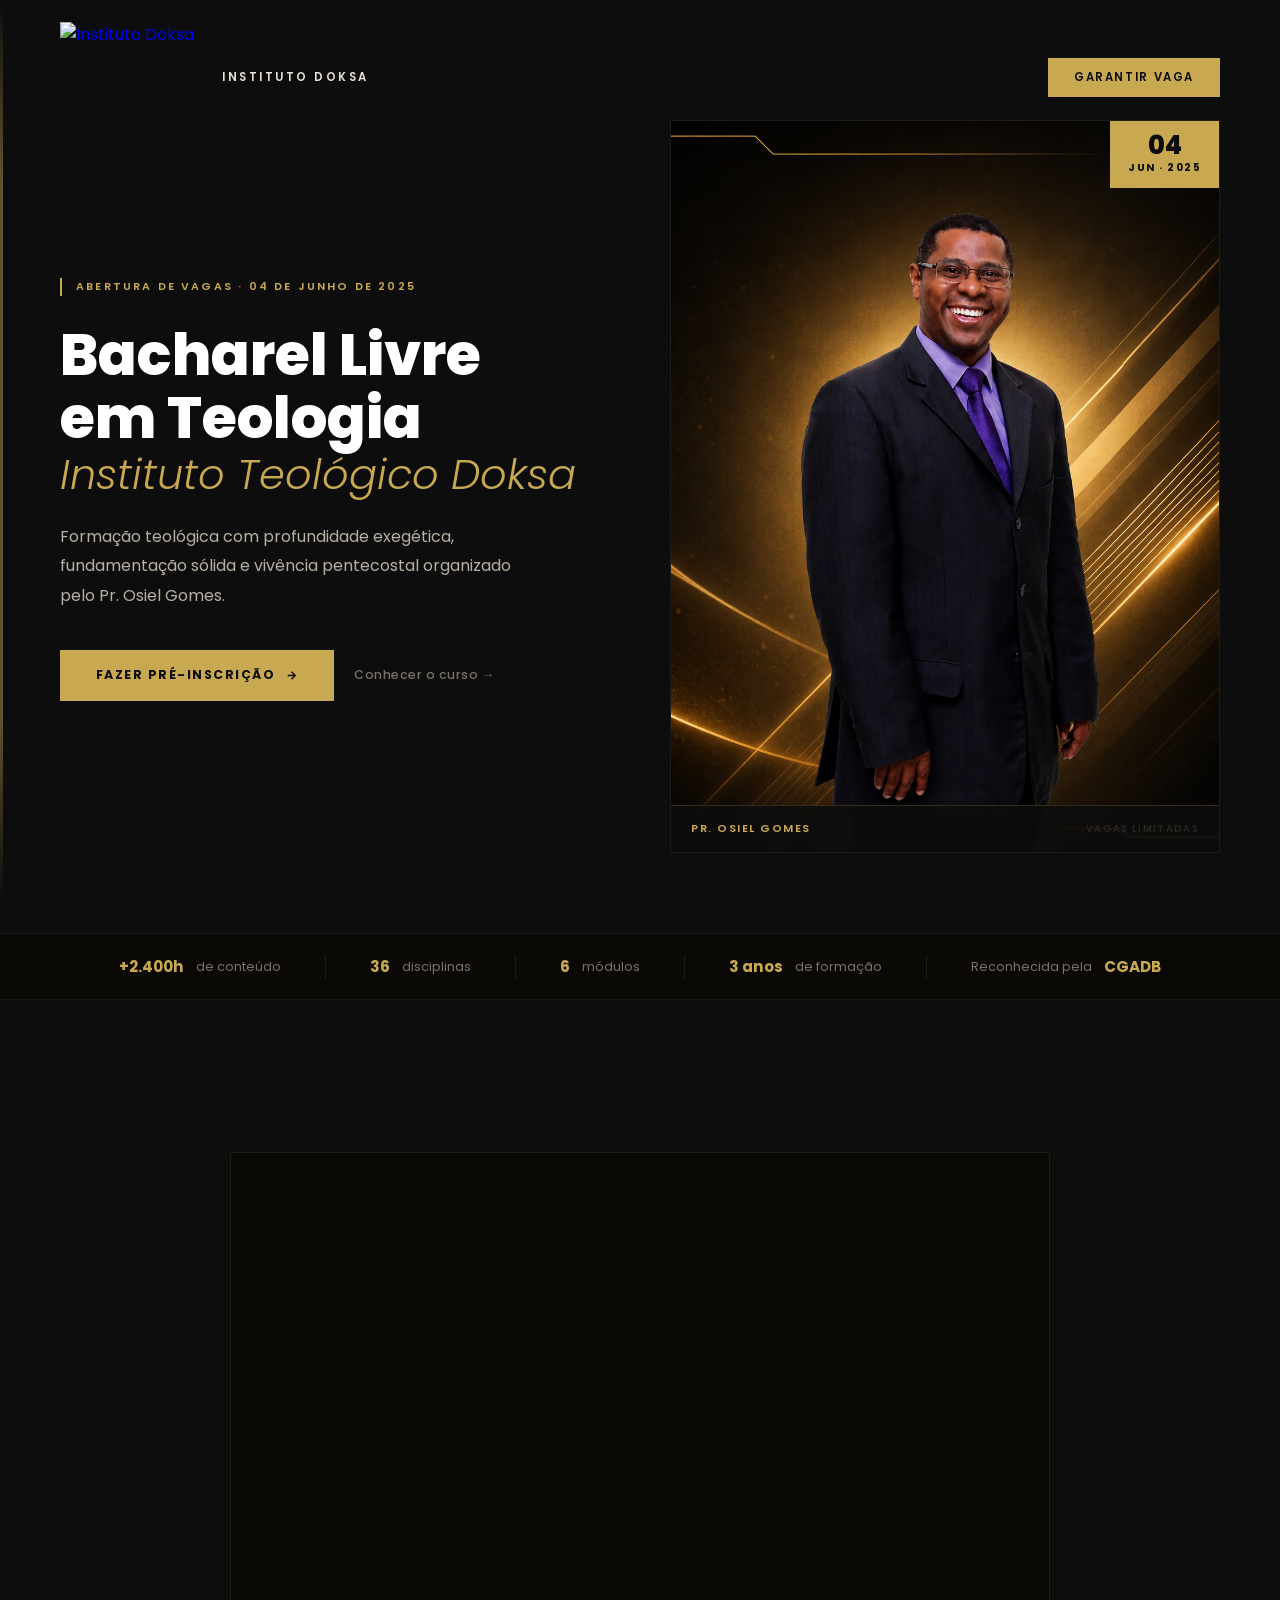
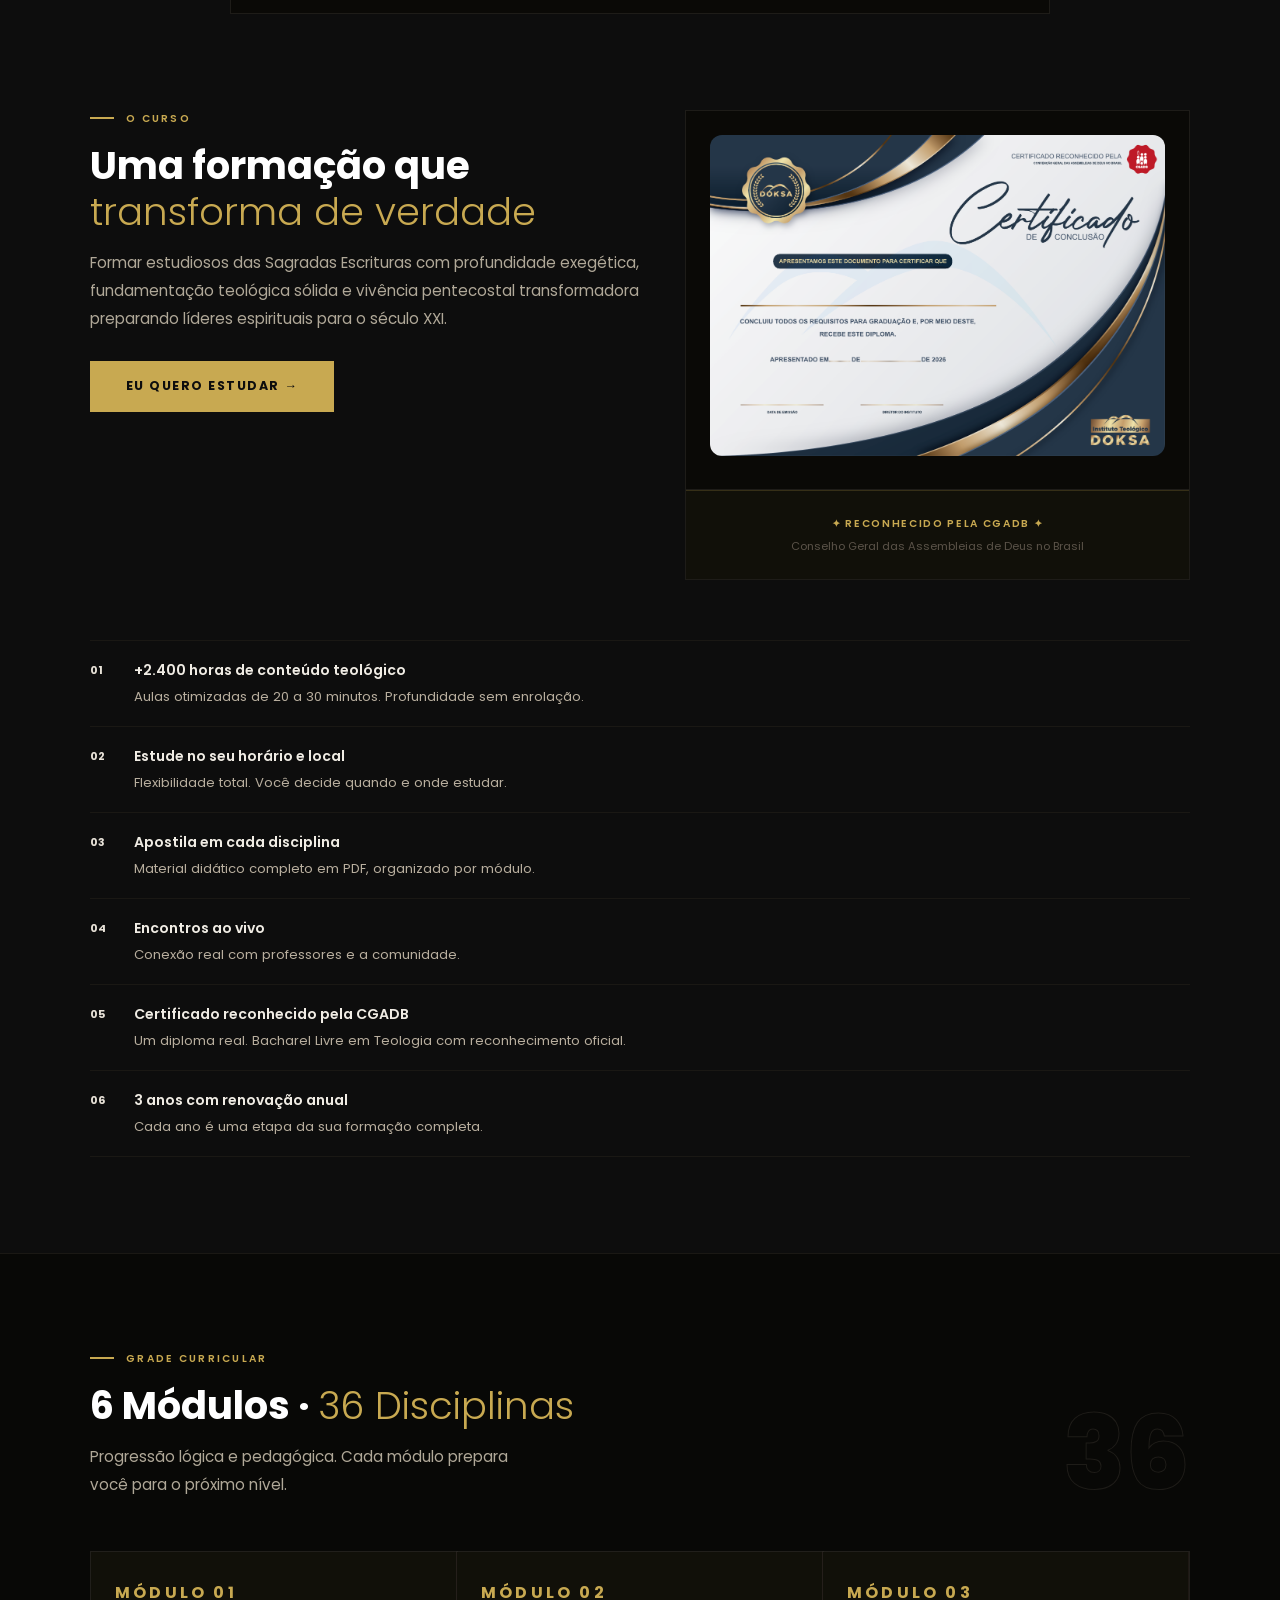
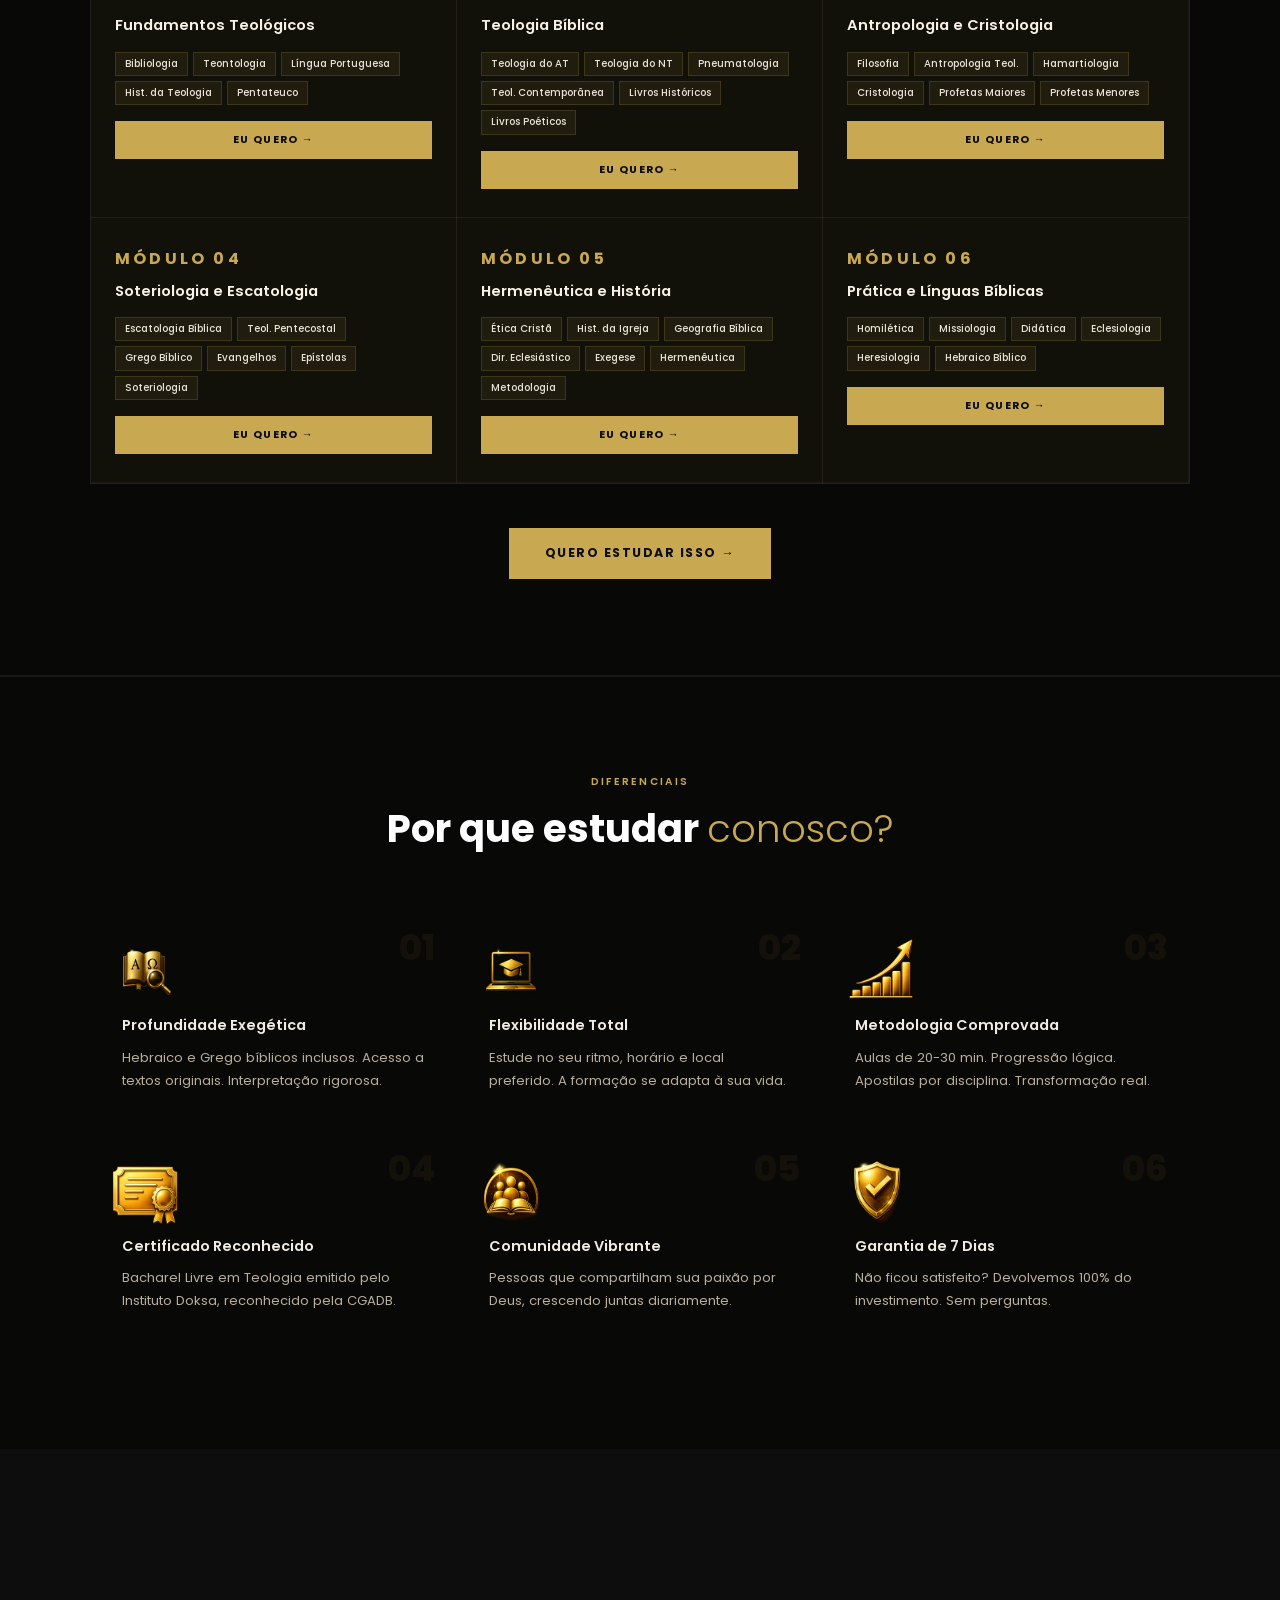
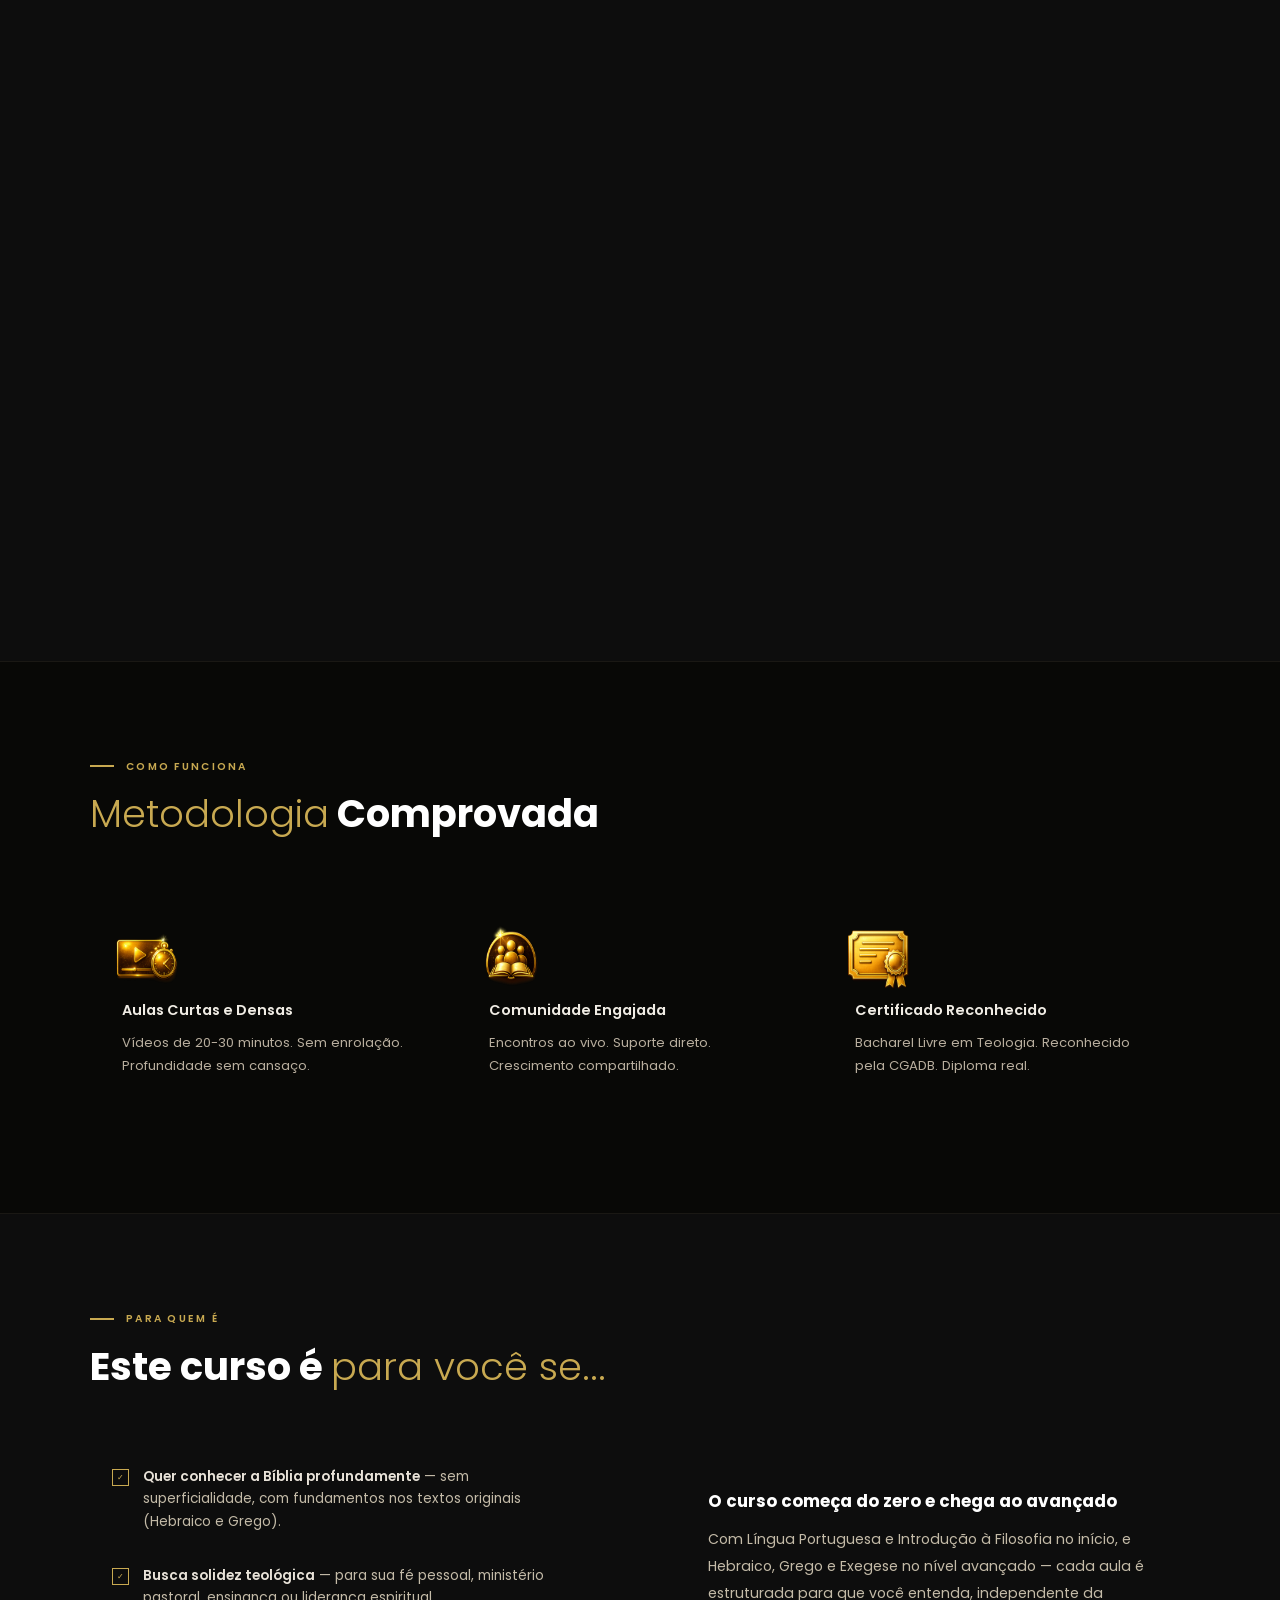
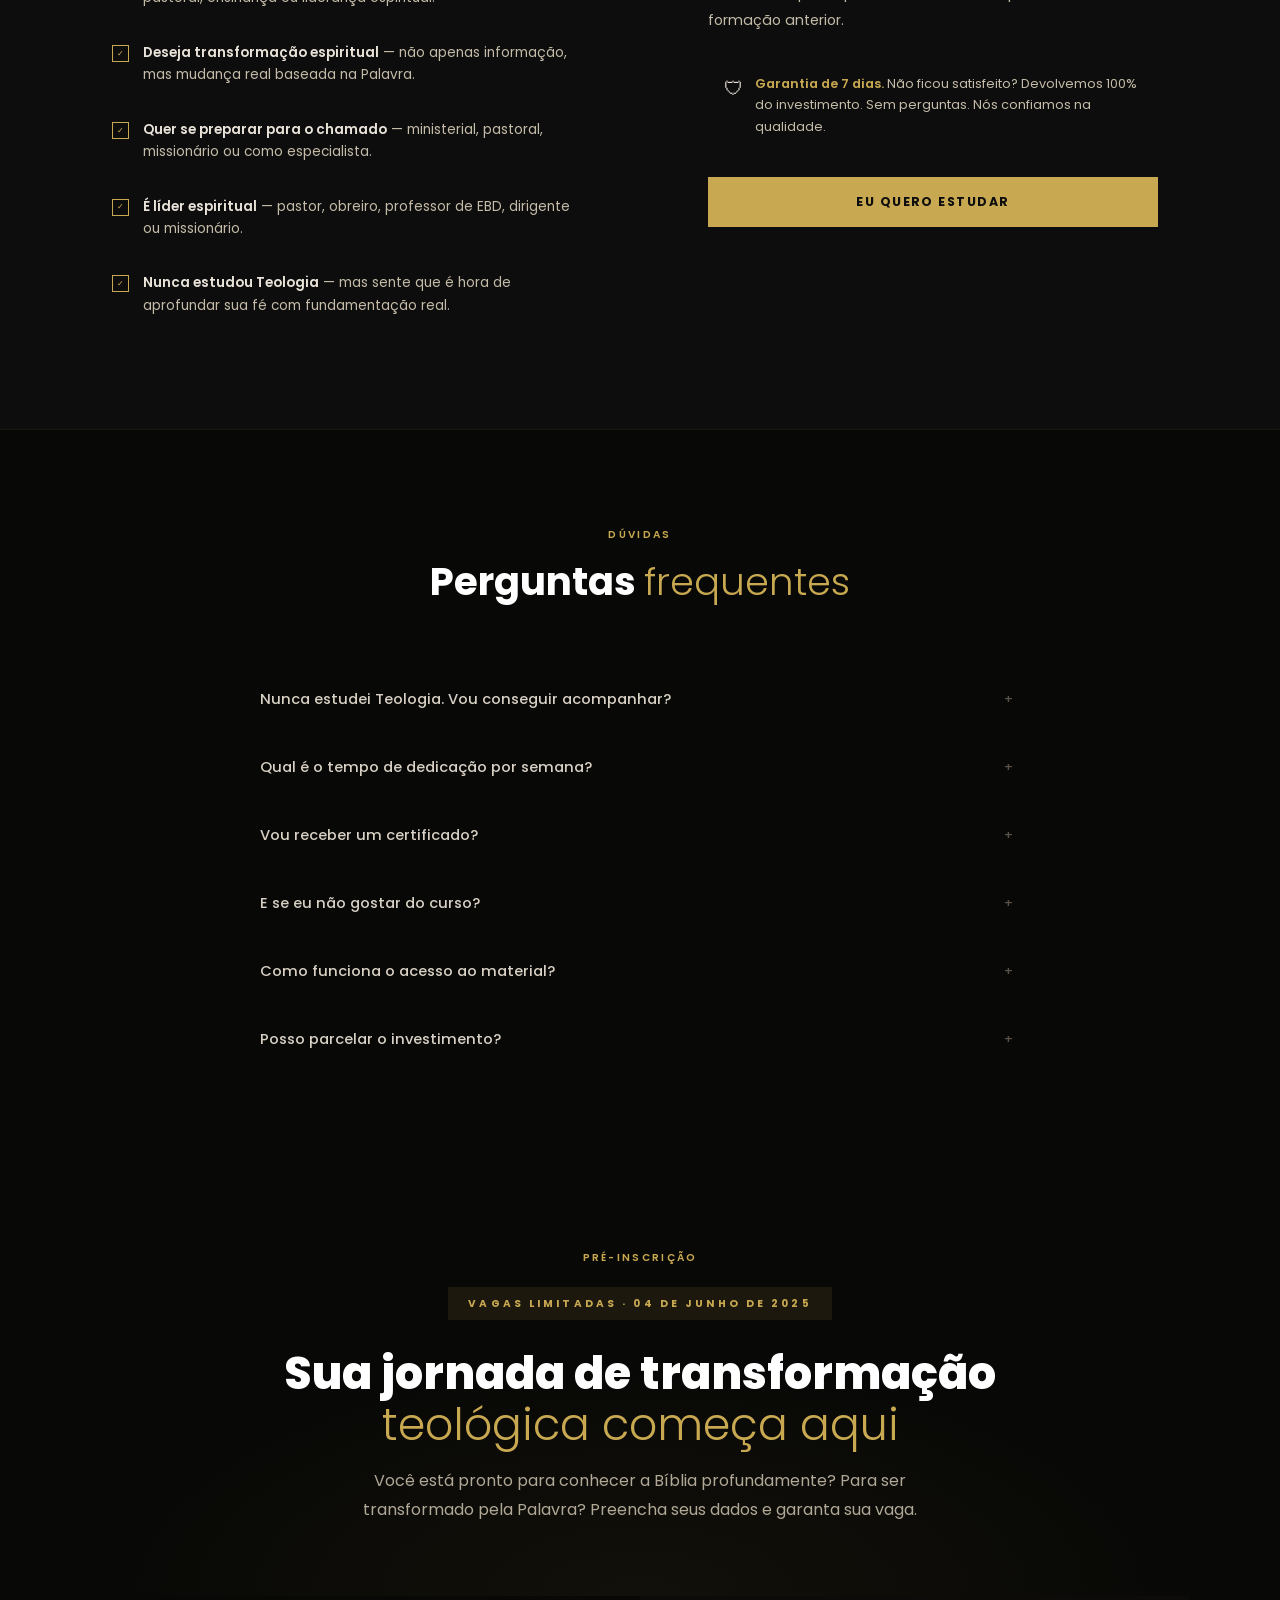
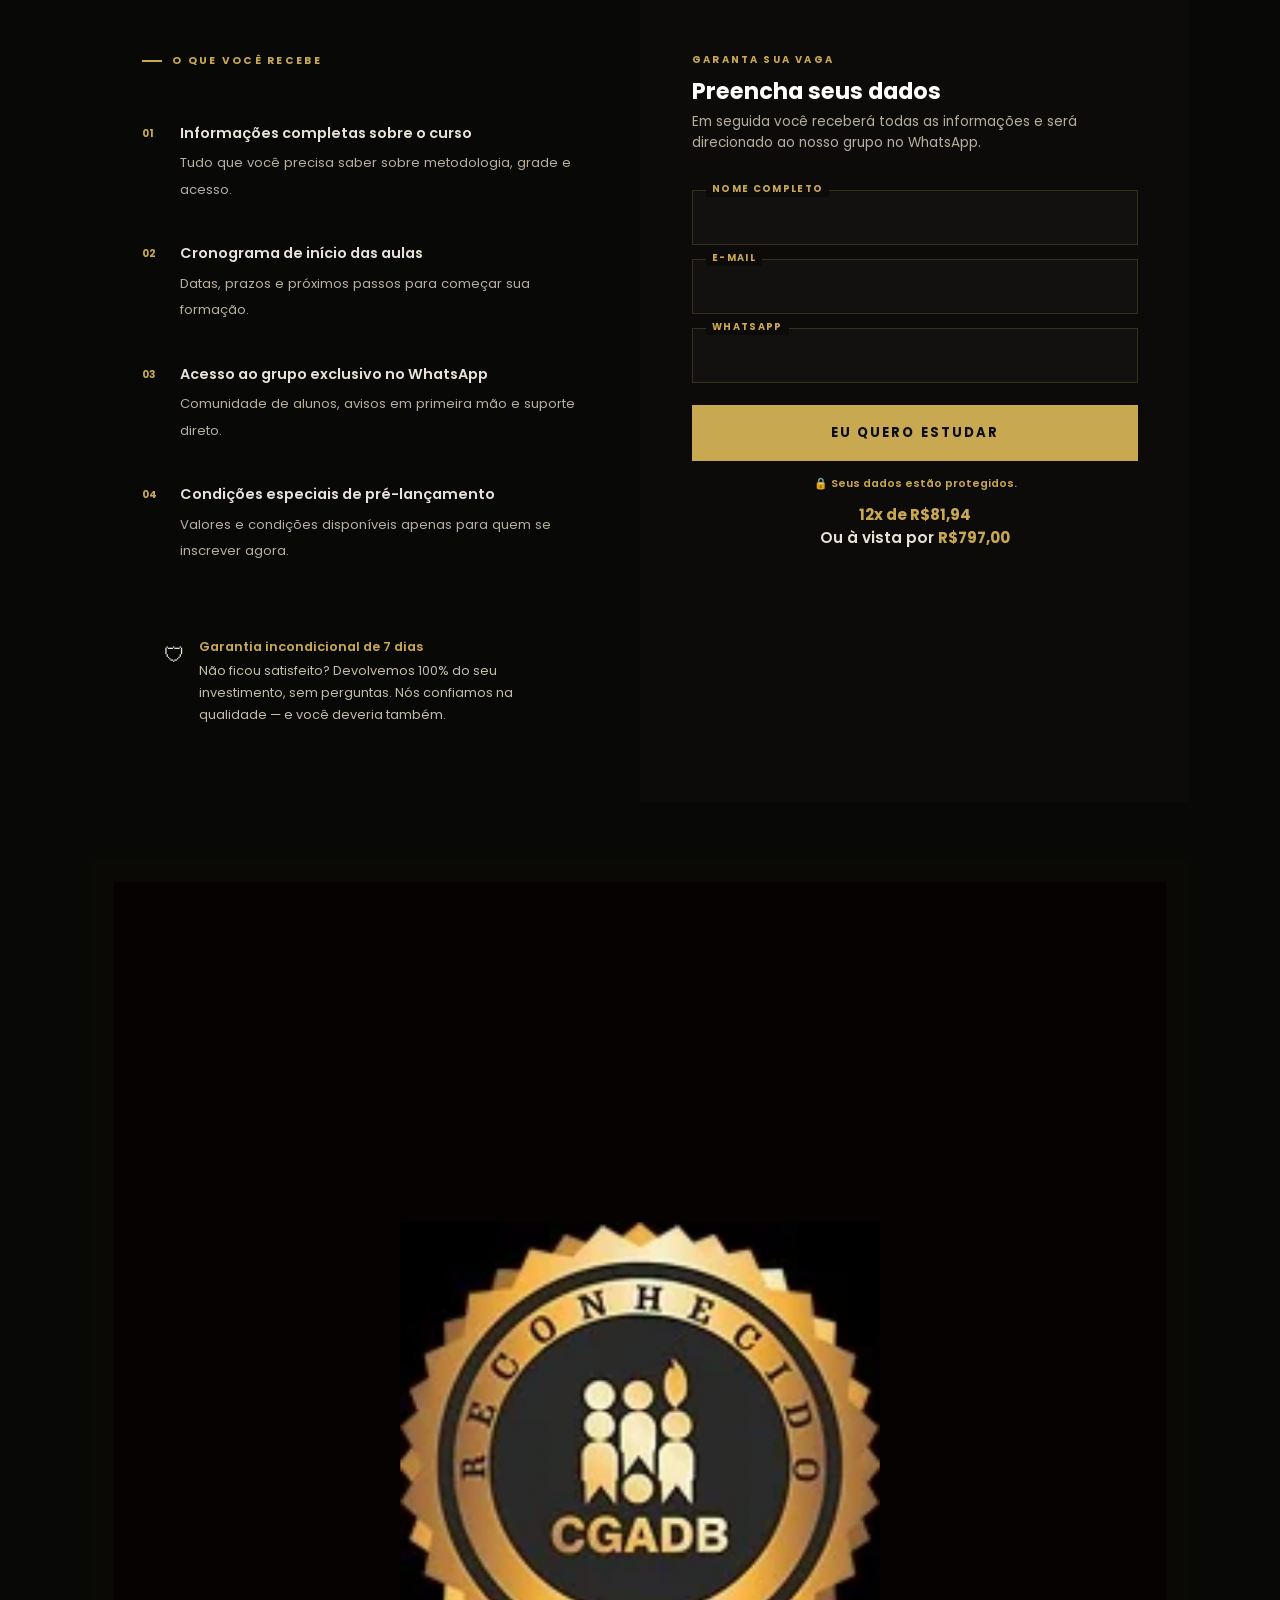
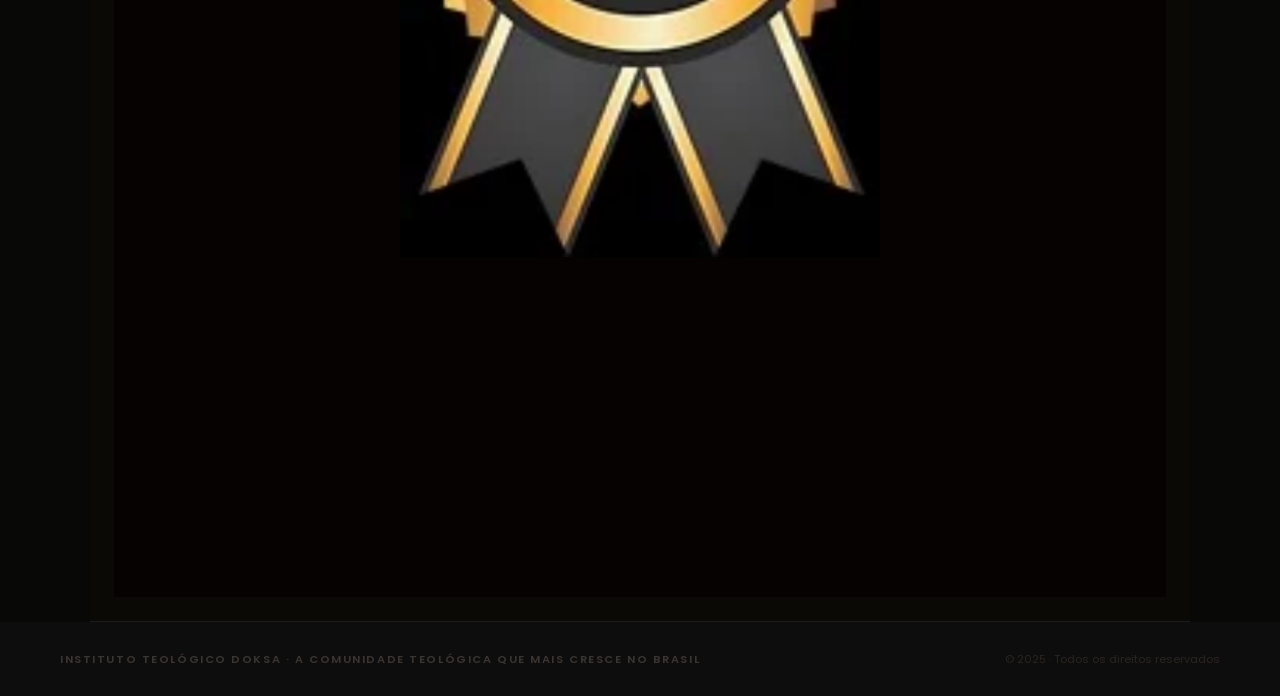
==== commit c7e96d35: "Atualiza centralização do FAQ e adiciona suporte ao ícone/logo" ====
--- a/index.html
+++ b/index.html
@@ -4,6 +4,17 @@
 <meta charset="UTF-8">
 <meta name="viewport" content="width=device-width, initial-scale=1.0">
 <title>Instituto Teológico Doksa — Bacharel Livre em Teologia</title>
+<meta property="og:title" content="Instituto Teológico Doksa — Bacharel Livre em Teologia">
+<meta property="og:description" content="Formação teológica com profundidade exegética, fundamentação sólida e vivência pentecostal, organizada pelo Pr. Osiel Gomes.">
+<meta property="og:url" content="https://doksaeducacao.com.br">
+<meta property="og:type" content="website">
+<meta property="og:image" content="https://doksaeducacao.com.br/img/logo.png">
+<link rel="icon" type="image/png" href="img/logo.png">
+<link rel="apple-touch-icon" href="img/logo.png">
+<meta name="twitter:card" content="summary_large_image">
+<meta name="twitter:title" content="Instituto Teológico Doksa — Bacharel Livre em Teologia">
+<meta name="twitter:description" content="Formação teológica com profundidade exegética, fundamentação sólida e vivência pentecostal, organizada pelo Pr. Osiel Gomes.">
+<meta name="twitter:image" content="https://doksaeducacao.com.br/img/logo.png">
 <link href="https://fonts.googleapis.com/css2?family=Poppins:ital,wght@0,300;0,400;0,500;0,600;0,700;0,800;1,300;1,400;1,600&display=swap" rel="stylesheet">
 <style>
 *,*::before,*::after{box-sizing:border-box;margin:0;padding:0}
@@ -44,6 +55,7 @@
   font-size:11px;font-weight:700;letter-spacing:.06em;color:#c8a951;
 }
 .logo-name{font-size:.72rem;font-weight:600;letter-spacing:.22em;text-transform:uppercase;color:#e8e2d8}
+.logo-img{height:110px;max-width:240px;object-fit:contain;margin-right:14px}
 .nav-btn{
   font-family:'Poppins',sans-serif;
   font-size:.72rem;font-weight:600;letter-spacing:.14em;text-transform:uppercase;
@@ -145,6 +157,7 @@
 h2.st{font-size:clamp(1.6rem,3vw,2.5rem);font-weight:700;line-height:1.2;color:#fff;margin-bottom:14px}
 h2.st em{color:#c8a951;font-style:normal;font-weight:300}
 .sb{font-size:.95rem;font-weight:400;color:#b0a898;max-width:560px;line-height:1.85}
+.tc{text-align:center}
 .tc .ey{justify-content:center}
 .tc .ey::before{display:none}
 .tc .sb{margin:0 auto}
@@ -157,7 +170,7 @@
   overflow:hidden;
 }
 .vid-box iframe{
-  pointer-events:none;
+  pointer-events:auto;
   opacity:0;
   transform:scale(0.98);
   transition:opacity .6s ease,transform .6s ease;
@@ -481,9 +494,16 @@
 
 .form-privacy{
   text-align:center;margin-top:14px;
-  font-size:.68rem;font-weight:400;color:#2a2520;line-height:1.7;
-}
-.form-privacy span{color:#3a3530}
+  font-size:.68rem;font-weight:600;color:#c8a951;line-height:1.7;
+}
+.form-privacy span{color:#c8a951}
+.form-price{
+  text-align:center;margin-top:10px;
+  font-size:.95rem;font-weight:600;
+  color:#e8e2d8;
+  line-height:1.5;
+}
+.form-price strong{color:#c8a951;}
 
 /* Sucesso */
 .form-success-state{
@@ -561,8 +581,11 @@
   .si{gap:8px}
   .si b{font-size:.85rem}
   nav,nav.stuck{padding:12px 16px}
+  nav{flex-wrap:wrap;row-gap:10px;justify-content:space-between}
+  .logo{flex:1 1 auto;min-width:0;gap:10px}
   .logo-name{font-size:.6rem;letter-spacing:.1em}
-  .nav-btn{font-size:.6rem;padding:8px 16px}
+  .logo-img{height:80px;max-width:180px}
+  .nav-btn{font-size:.6rem;padding:8px 16px;flex:0 0 auto}
   footer{padding:16px;font-size:.6rem}
   .fb,.fl{font-size:.55rem}
   .form-hero{padding:44px 16px 40px}
@@ -589,7 +612,7 @@
 <!-- NAV -->
 <nav id="nav">
   <a href="#" class="logo">
-    <div class="logo-mark">ITD</div>
+    <img src="img/logo.png" alt="Instituto Doksa" class="logo-img" />
     <span class="logo-name">Instituto Doksa</span>
   </a>
   <a href="#inscricao" class="nav-btn">Garantir Vaga</a>
@@ -611,7 +634,7 @@
           <path d="M5 12h14M12 5l7 7-7 7"/>
         </svg>
       </a>
-      <a href="#curso" class="btn-link">Conhecer o curso →</a>
+      <a href="#inscricao" class="btn-link">Conhecer o curso →</a>
     </div>
   </div>
 
@@ -648,7 +671,7 @@
   <div class="sdiv"></div>
   <div class="si"><b>3 anos</b>de formação</div>
   <div class="sdiv"></div>
-  <div class="si">Reconhecido pela <b>CGADB</b></div>
+  <div class="si">Reconhecida pela <b>CGADB</b></div>
 </div>
 
 <!-- VIDEO -->
@@ -767,6 +790,9 @@
           <div class="pc">Exegese</div>
           <div class="pc">25+ Livros</div>
         </div>
+        <div style="margin-top:28px">
+          <a href="#inscricao" class="btn-gold">EU QUERO ESTUDAR</a>
+        </div>
       </div>
     </div>
   </div>
@@ -952,6 +978,10 @@
   <p class="form-privacy">
     <span>🔒</span> Seus dados estão protegidos.
   </p>
+  <p class="form-price">
+    <strong>12x de R$81,94</strong><br>
+    Ou à vista por <strong>R$797,00</strong>
+  </p>
 </form>
       </div>
     </div>
@@ -989,7 +1019,7 @@
   const videoObserver=new IntersectionObserver(entries=>{
     entries.forEach(entry=>{
       if(entry.isIntersecting){
-        videoIframe.src='https://www.youtube-nocookie.com/embed/3p91rWZRmwE?autoplay=1&mute=1&controls=0&modestbranding=1&rel=0&playsinline=1&showinfo=0&iv_load_policy=3&disablekb=1';
+        videoIframe.src='https://www.youtube-nocookie.com/embed/UdB6KWftpK0?autoplay=1&controls=1&modestbranding=1&rel=0&playsinline=1&showinfo=0&iv_load_policy=3&disablekb=1';
         setTimeout(()=>{
           const videoBox = videoIframe.closest('.vid-box');
           if(videoBox) videoBox.classList.add('visible');
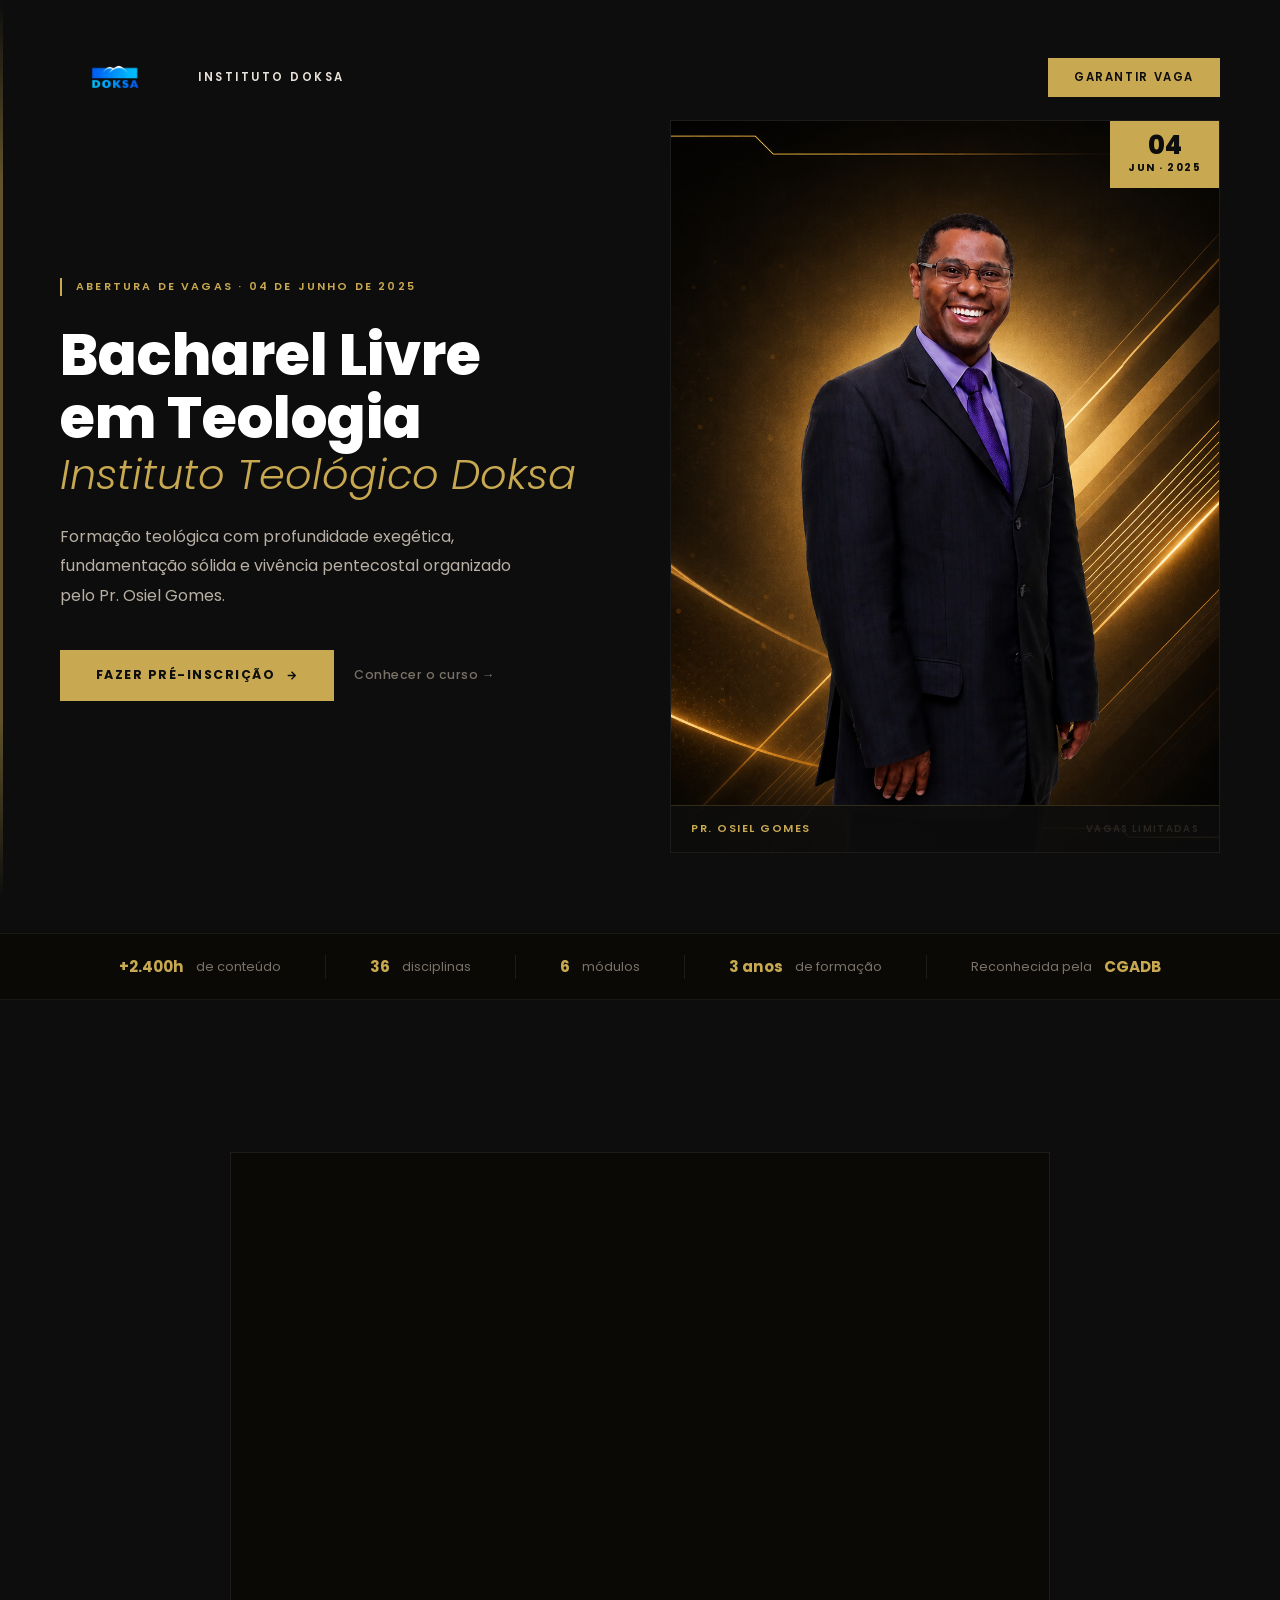
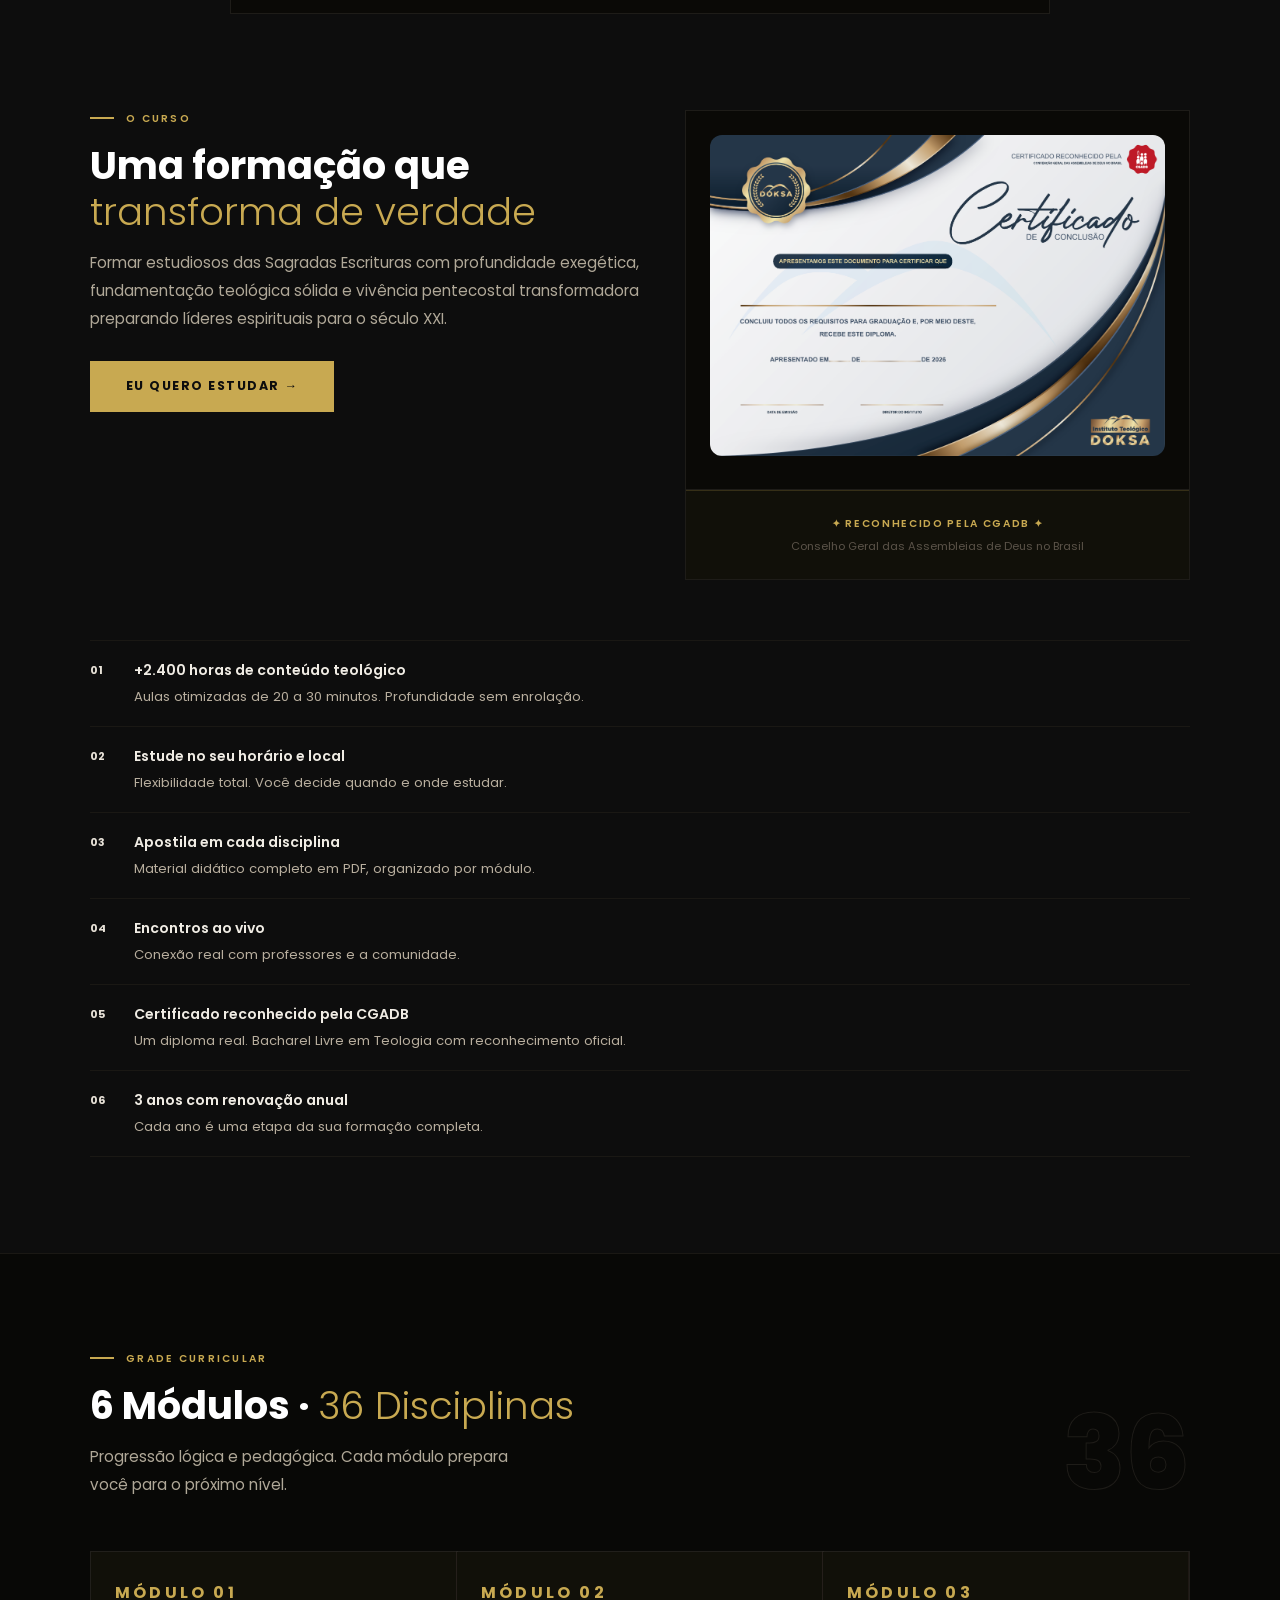
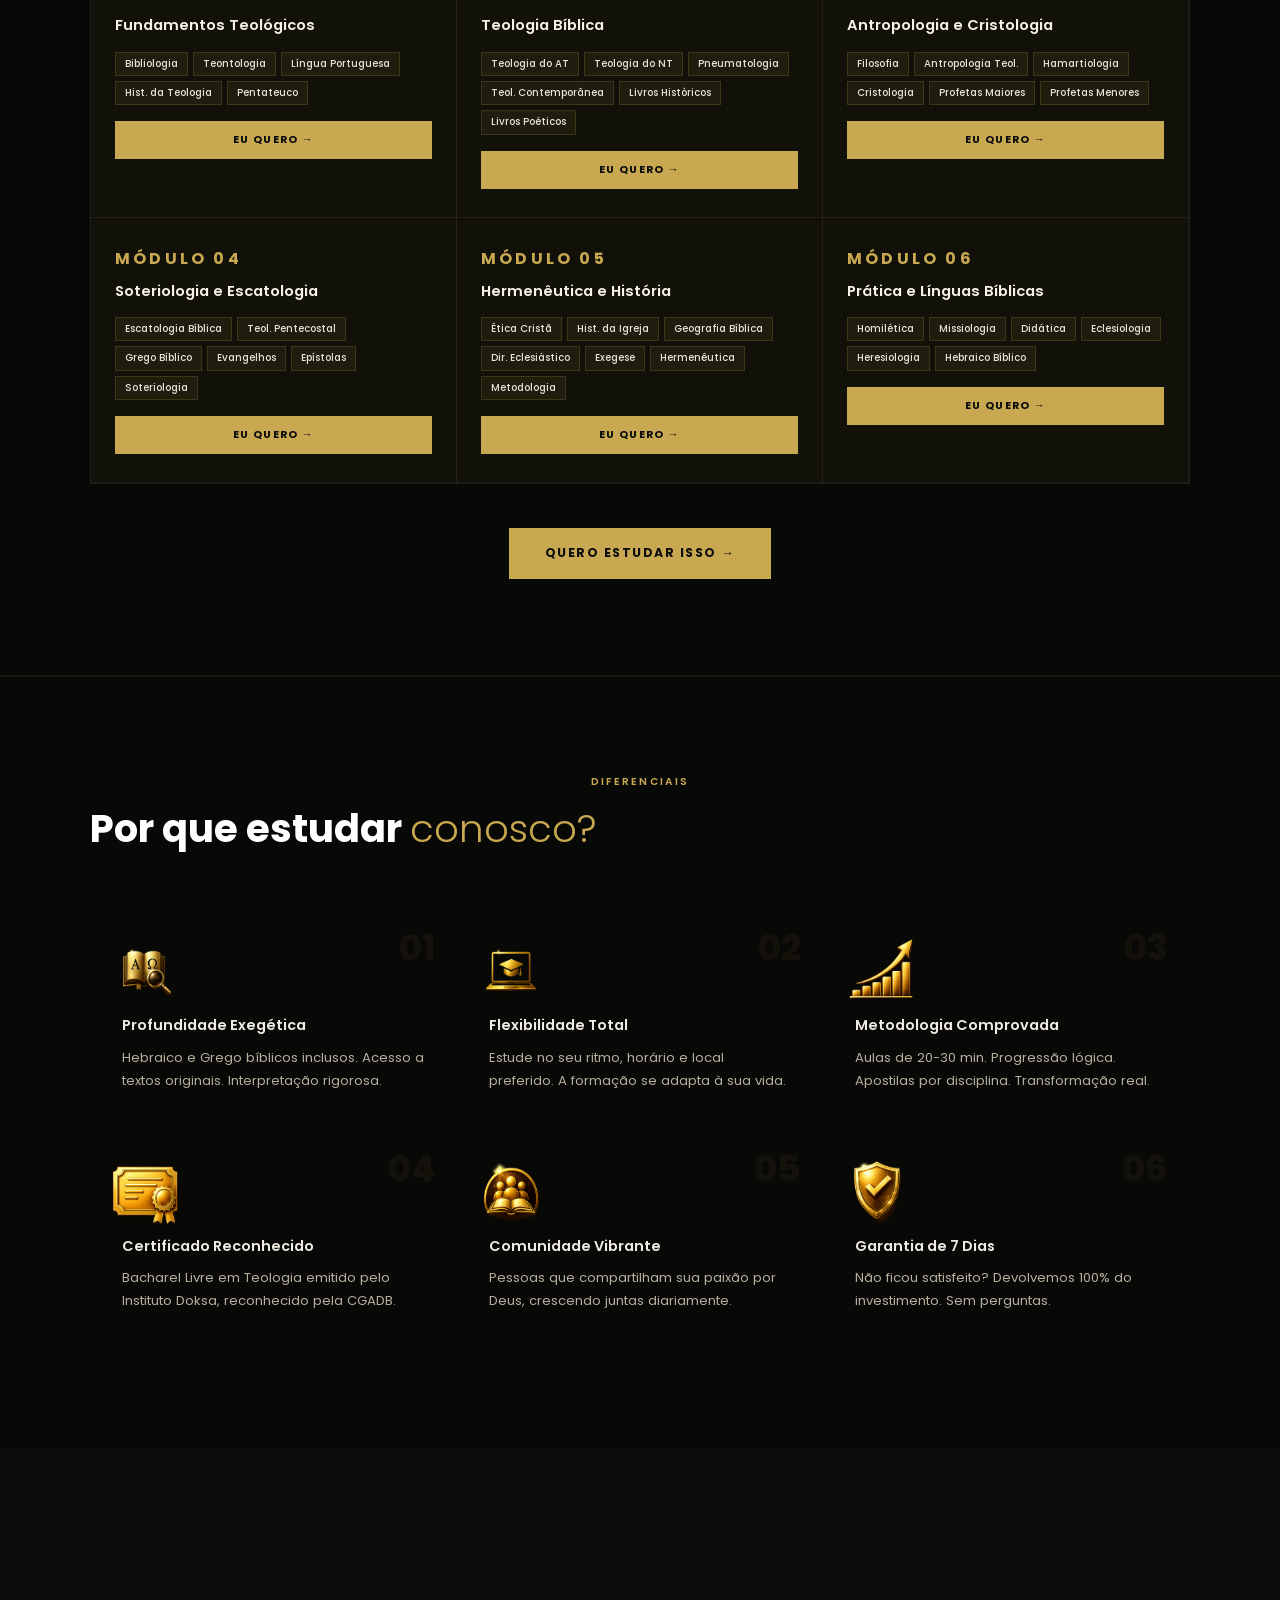
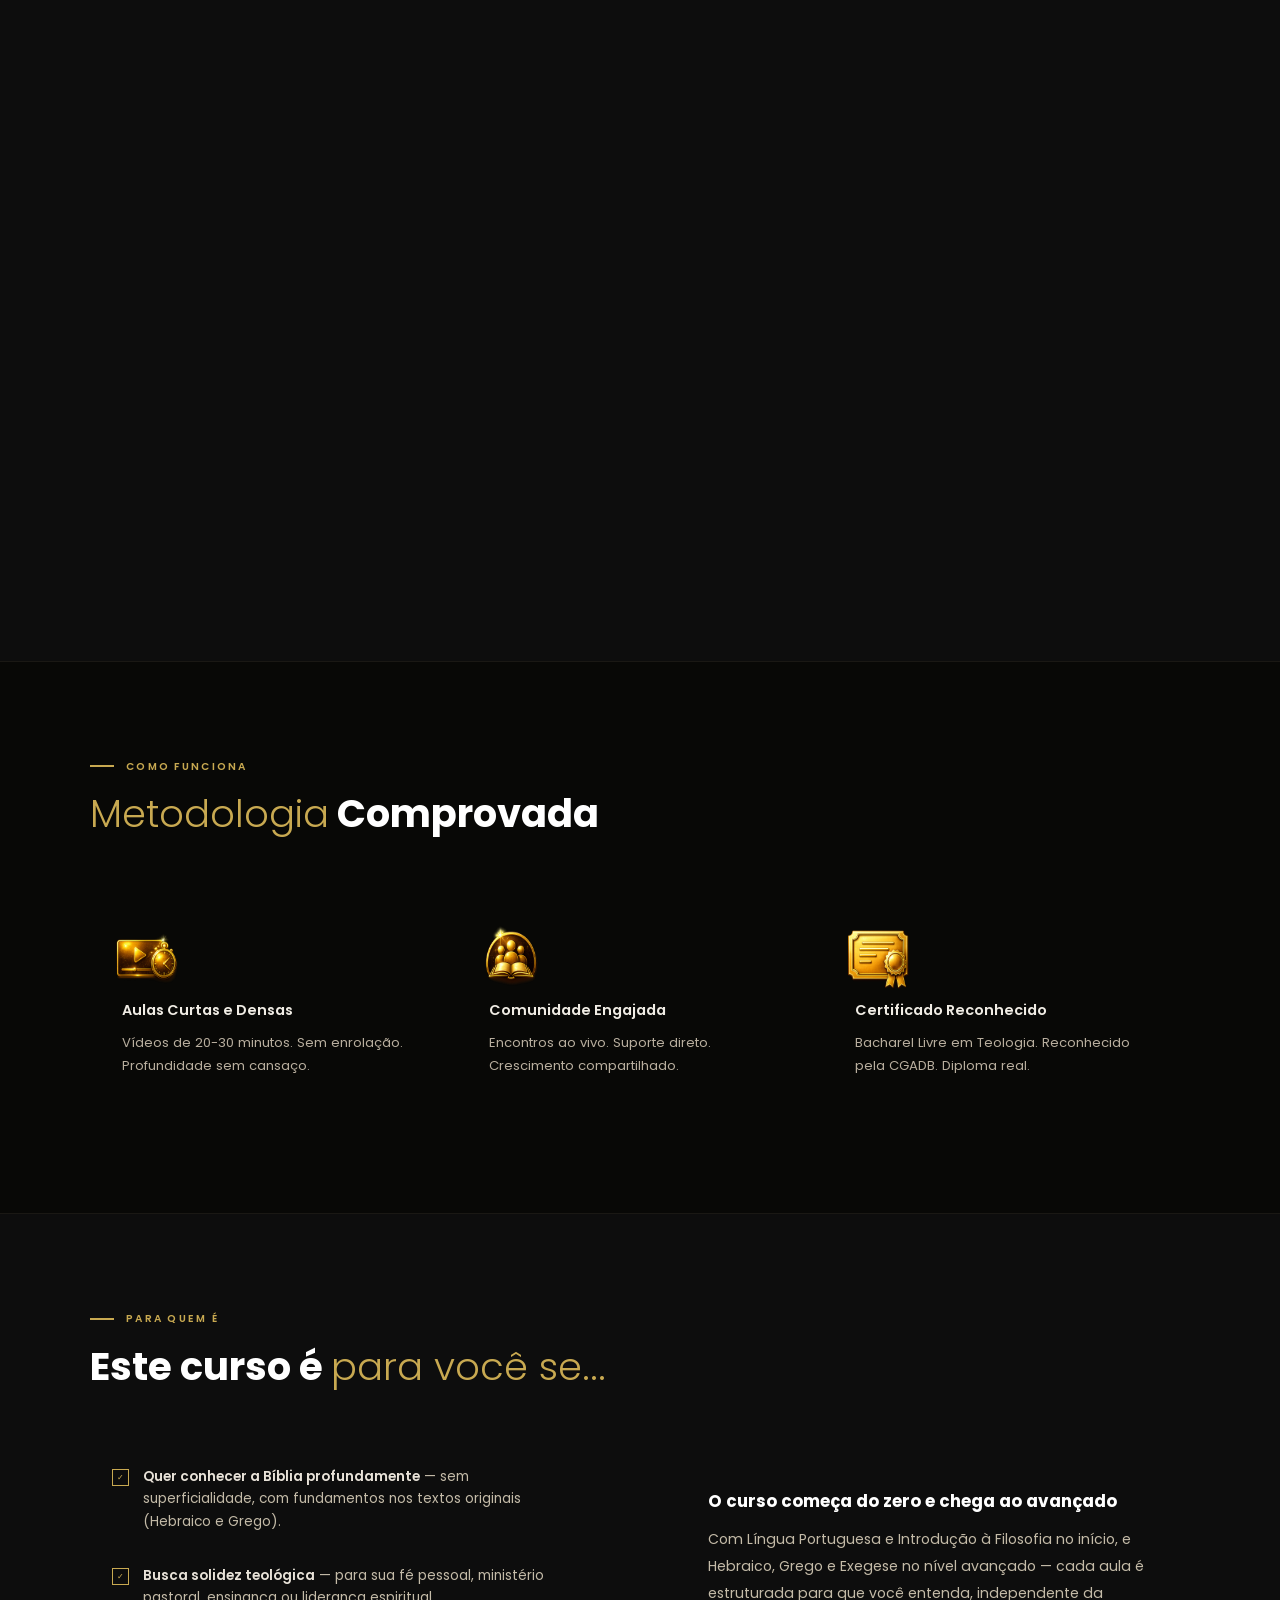
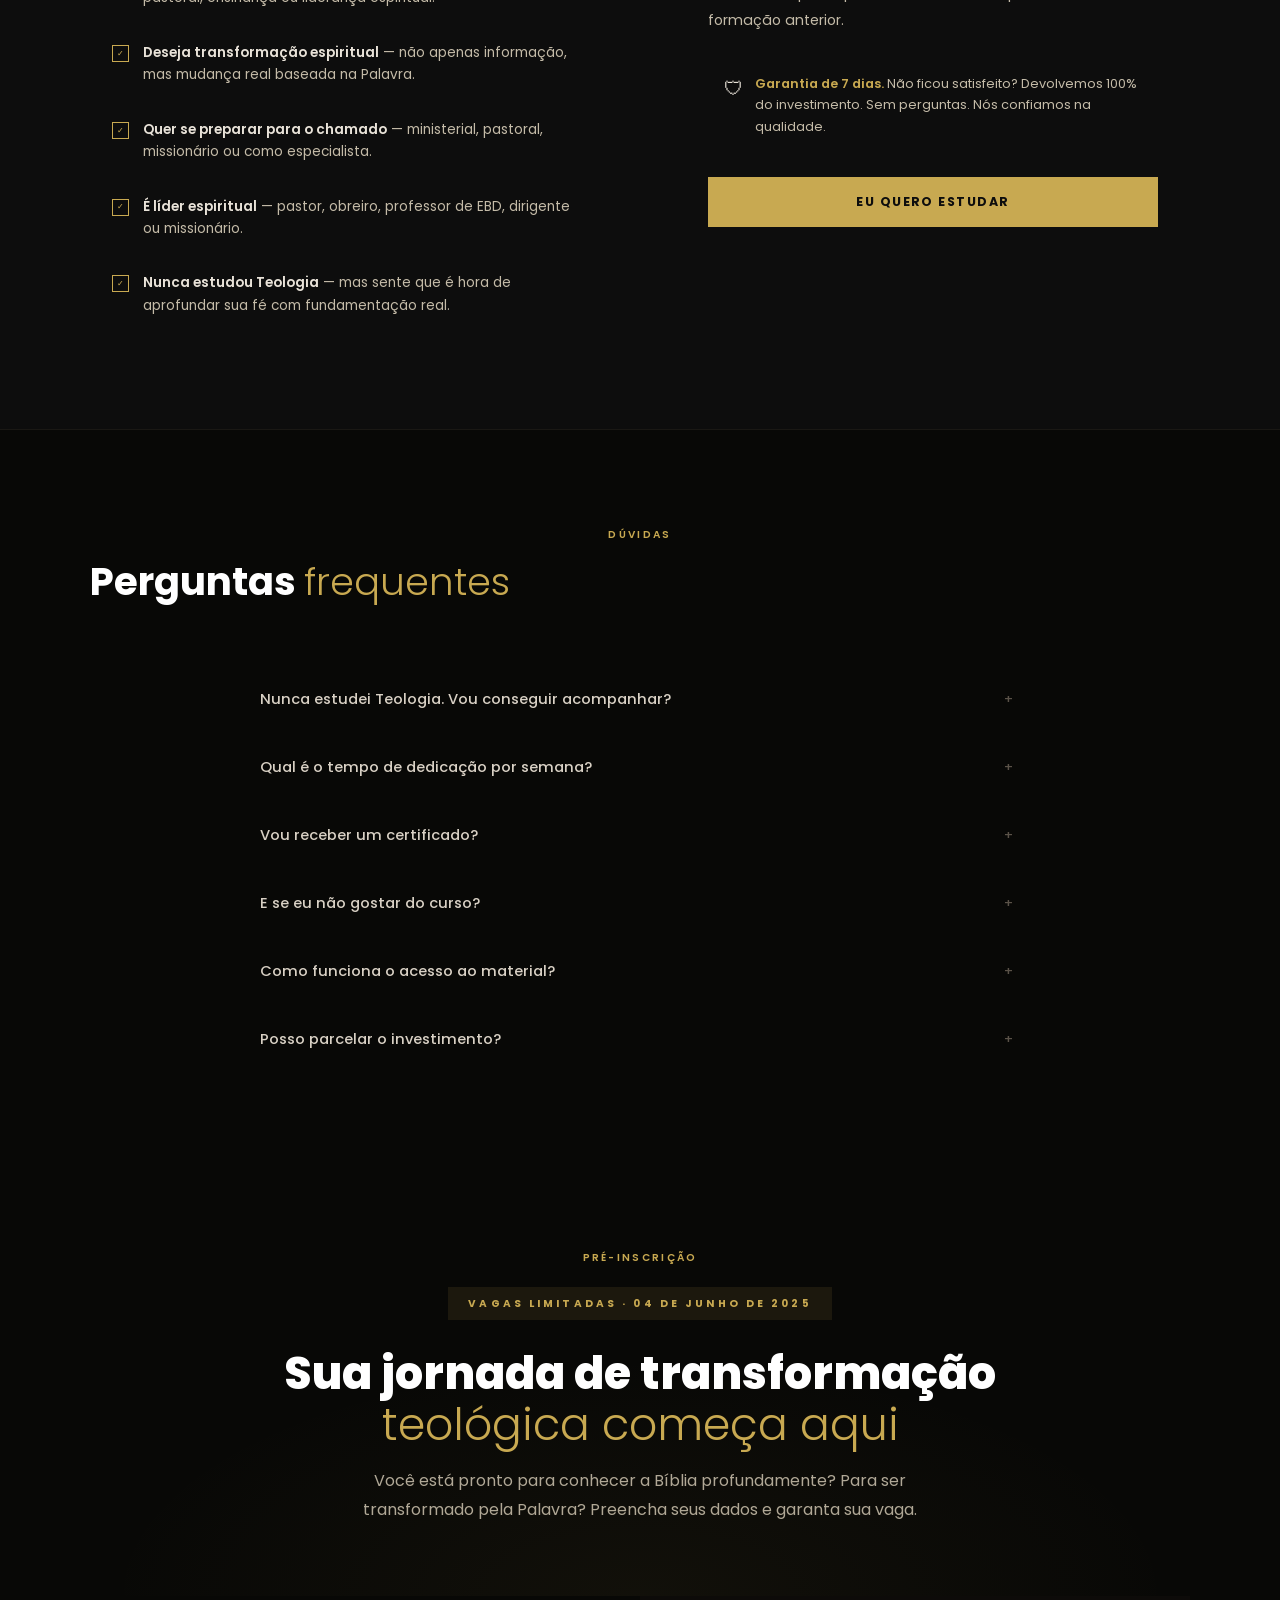
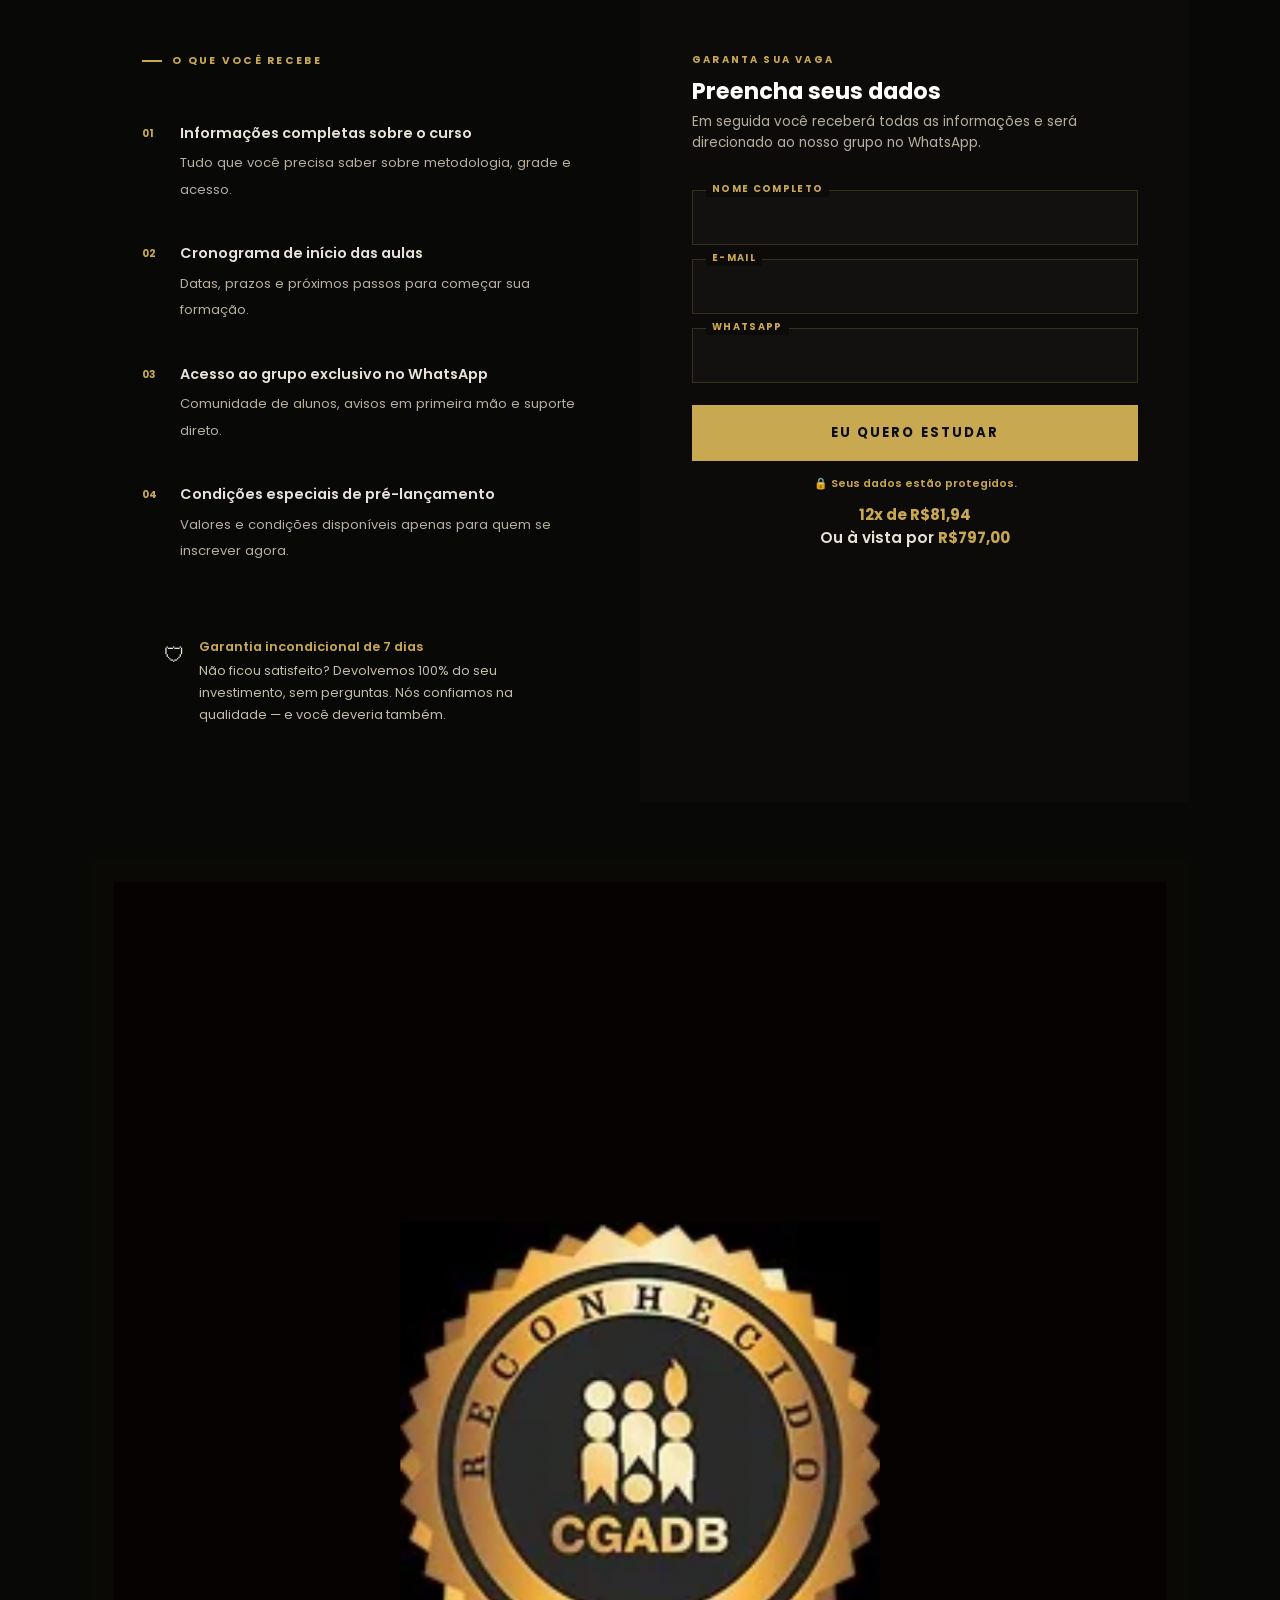
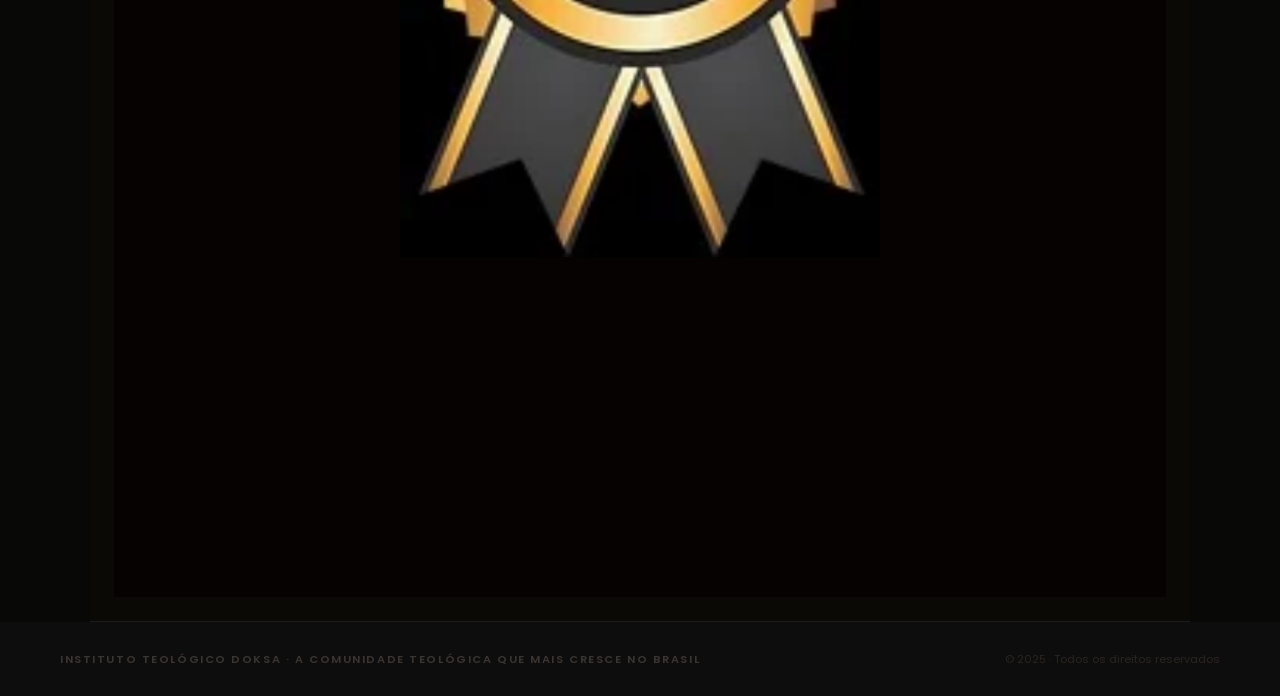
==== commit 10eca615: "caminho formulario" ====
--- a/index.html
+++ b/index.html
@@ -157,7 +157,6 @@
 h2.st{font-size:clamp(1.6rem,3vw,2.5rem);font-weight:700;line-height:1.2;color:#fff;margin-bottom:14px}
 h2.st em{color:#c8a951;font-style:normal;font-weight:300}
 .sb{font-size:.95rem;font-weight:400;color:#b0a898;max-width:560px;line-height:1.85}
-.tc{text-align:center}
 .tc .ey{justify-content:center}
 .tc .ey::before{display:none}
 .tc .sb{margin:0 auto}
@@ -791,7 +790,7 @@
           <div class="pc">25+ Livros</div>
         </div>
         <div style="margin-top:28px">
-          <a href="#inscricao" class="btn-gold">EU QUERO ESTUDAR</a>
+          <a href="#inscricao" class="btn-gold">EUQUERO ESTUDAR</a>
         </div>
       </div>
     </div>
@@ -864,7 +863,7 @@
           <div class="gtxt"><b>Garantia de 7 dias.</b> Não ficou satisfeito? Devolvemos 100% do investimento. Sem perguntas. Nós confiamos na qualidade.</div>
         </div>
         <div style="margin-top:24px">
-          <a href="#inscricao" class="btn-gold" style="width:100%;justify-content:center;display:flex">EU QUERO ESTUDAR</a>
+          <a href="#form-doksa" class="btn-gold" style="width:100%;justify-content:center;display:flex">EU QUERO ESTUDAR</a>
         </div>
       </div>
     </div>
@@ -887,7 +886,7 @@
 </section>
 
 <!-- FORM FINAL — REDESENHADO -->
-<section class="fsec" id="inscricao">
+<section class="fsec">
 
   <!-- Cabeçalho centralizado -->
   <div class="form-hero rv">
@@ -950,13 +949,13 @@
         <p>Obrigado. Você será redirecionado ao nosso grupo exclusivo no WhatsApp em instantes com todas as informações.</p>
       </div>
 
-      <div id="form-fields">
+      <div id="form-fields" >
         <span class="form-card-label">Garanta sua vaga</span>
         <div class="form-card-title">Preencha seus dados</div>
         <div class="form-card-sub">Em seguida você receberá todas as informações e será direcionado ao nosso grupo no WhatsApp.</div>
 
-        <form id="formulario-doksa">
-  <div class="field-group">
+        <form id="inscricao">
+  <div class="field-group" id="form-doksa">
     <span class="field-label">Nome completo</span>
     <input class="field-input" type="text" id="nome" required>
   </div>
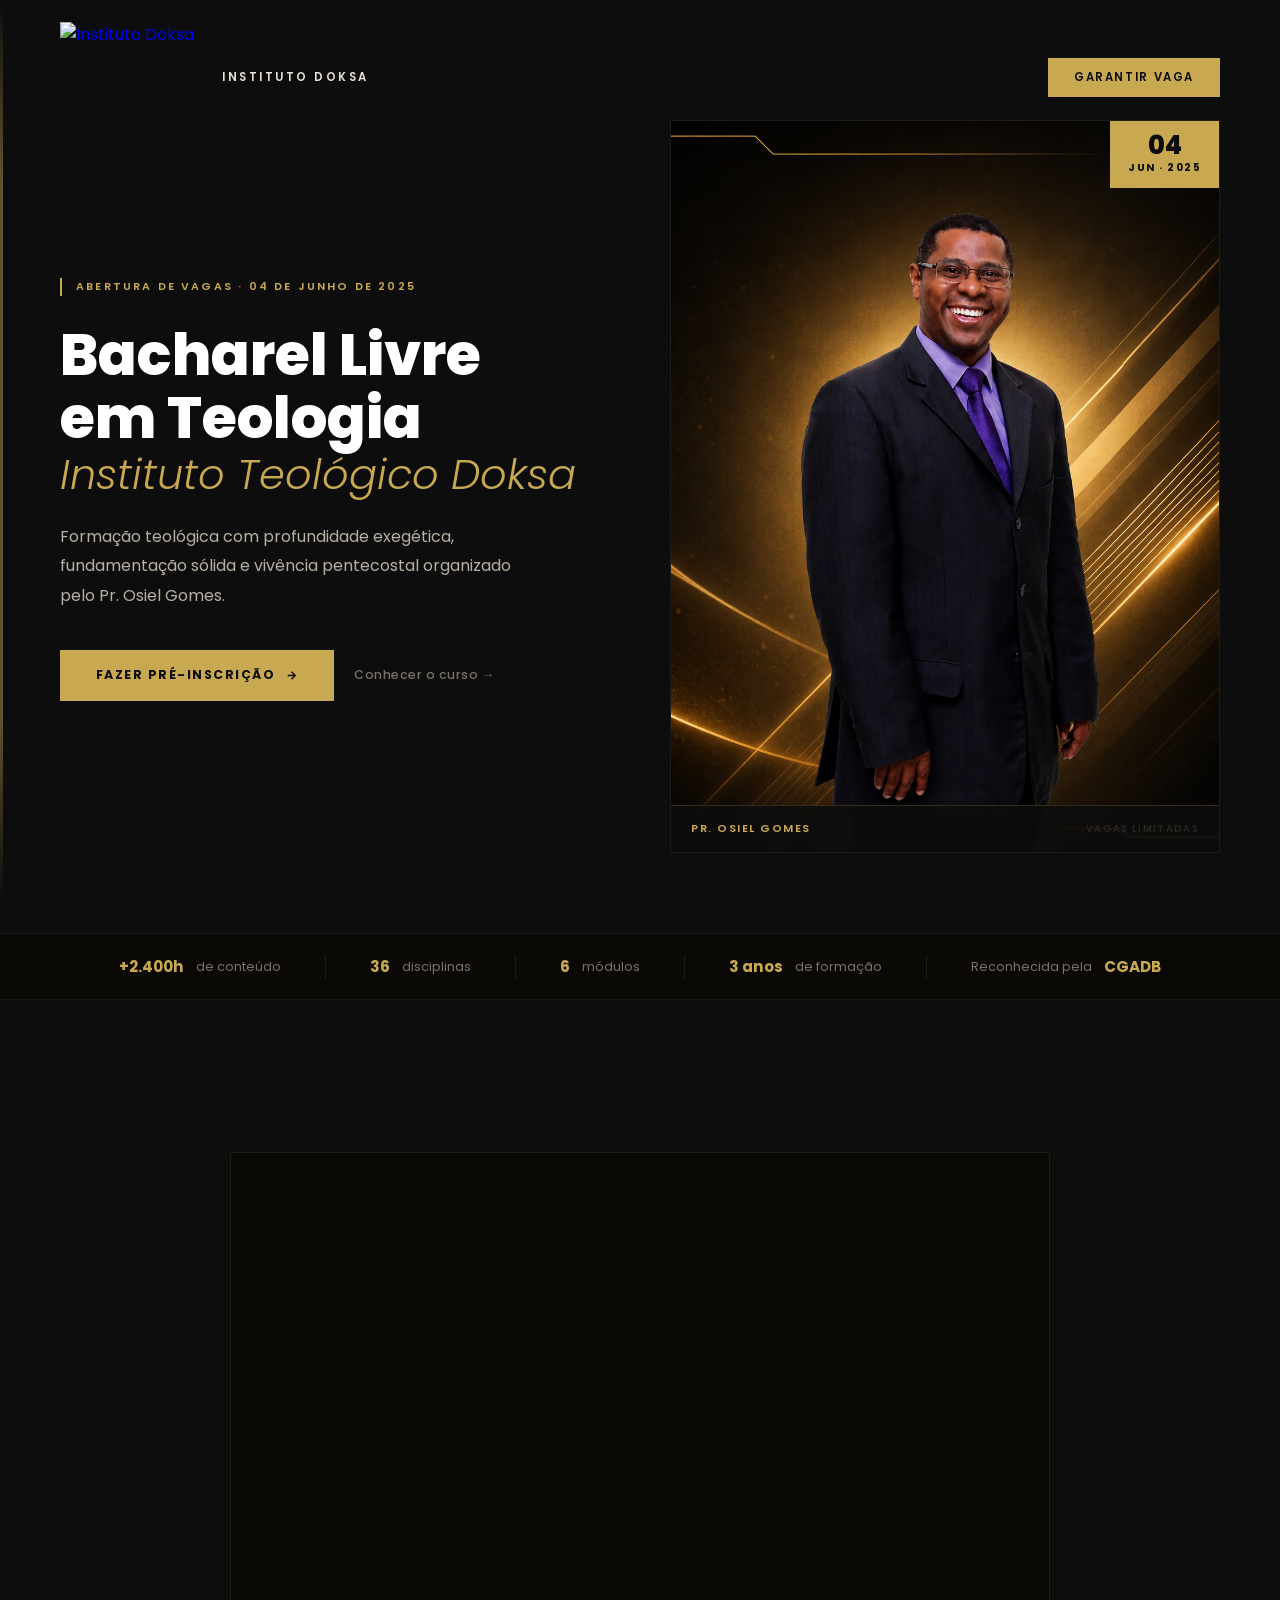
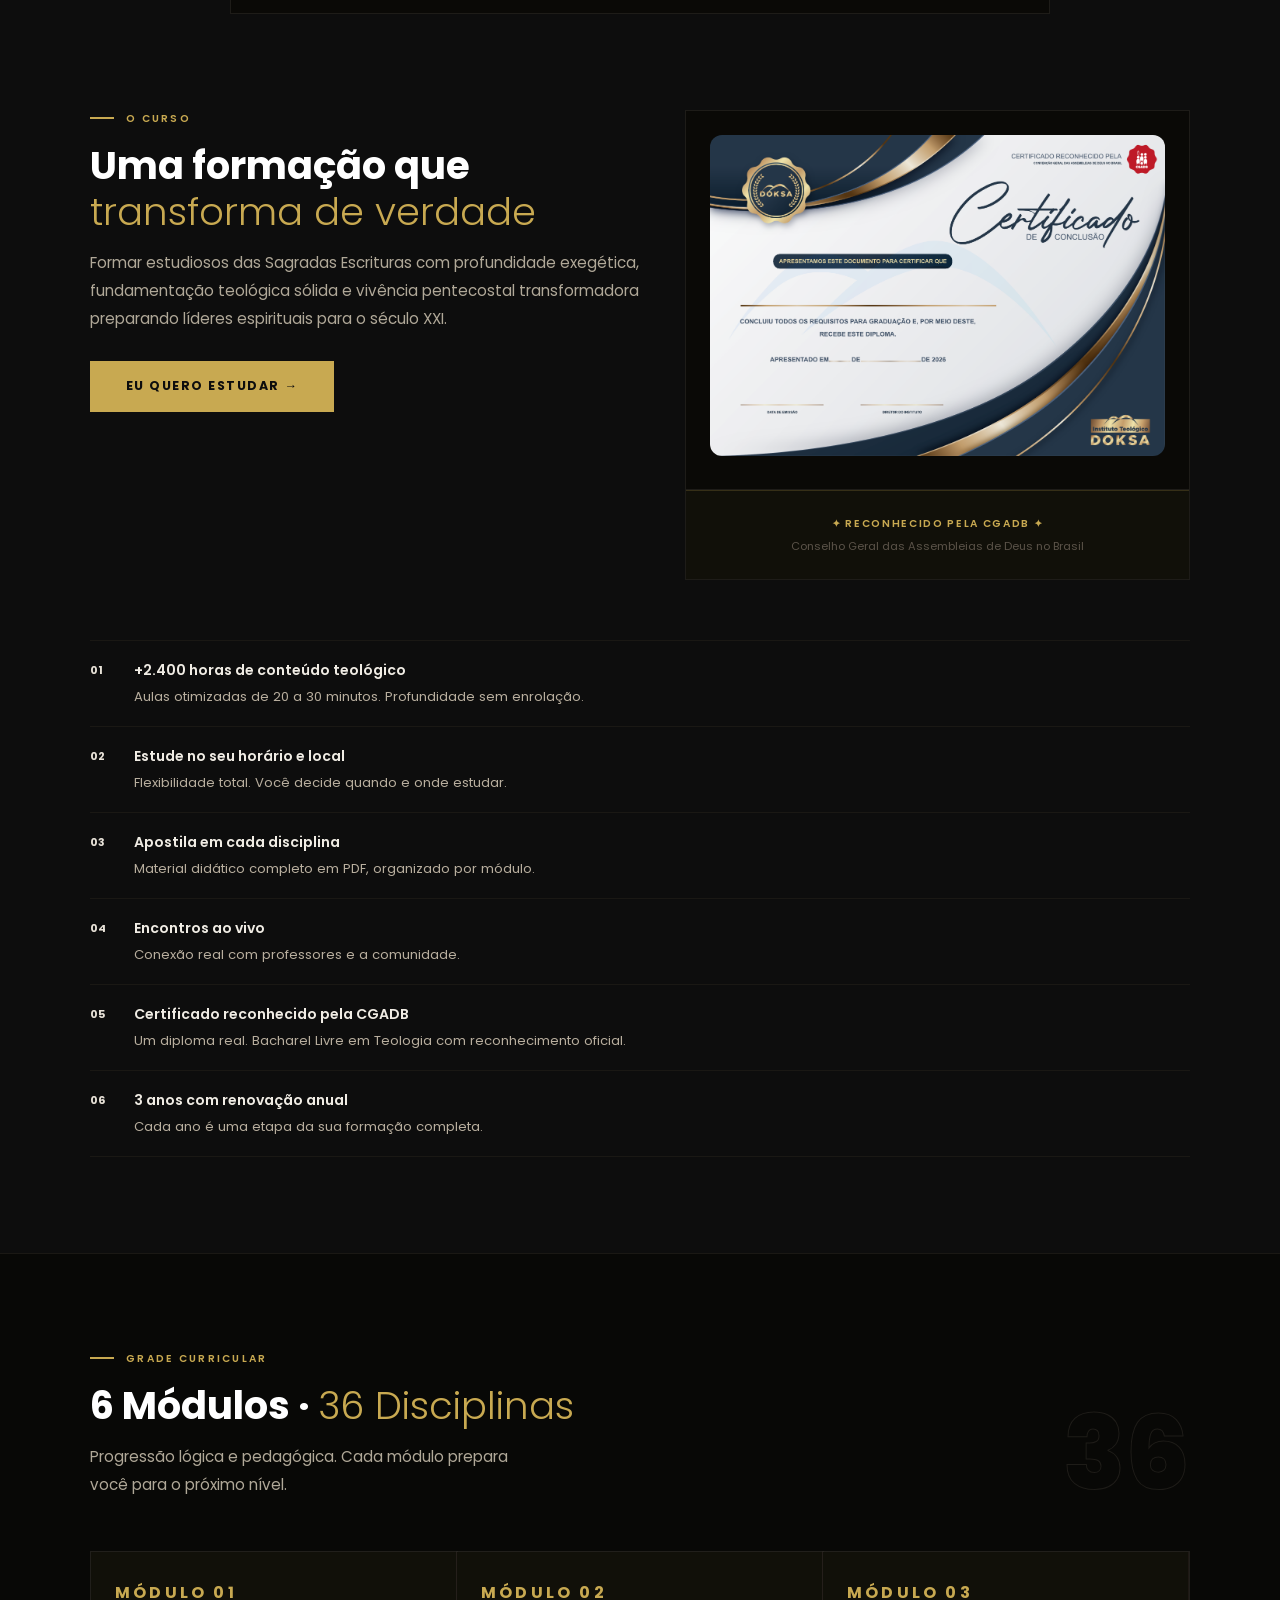
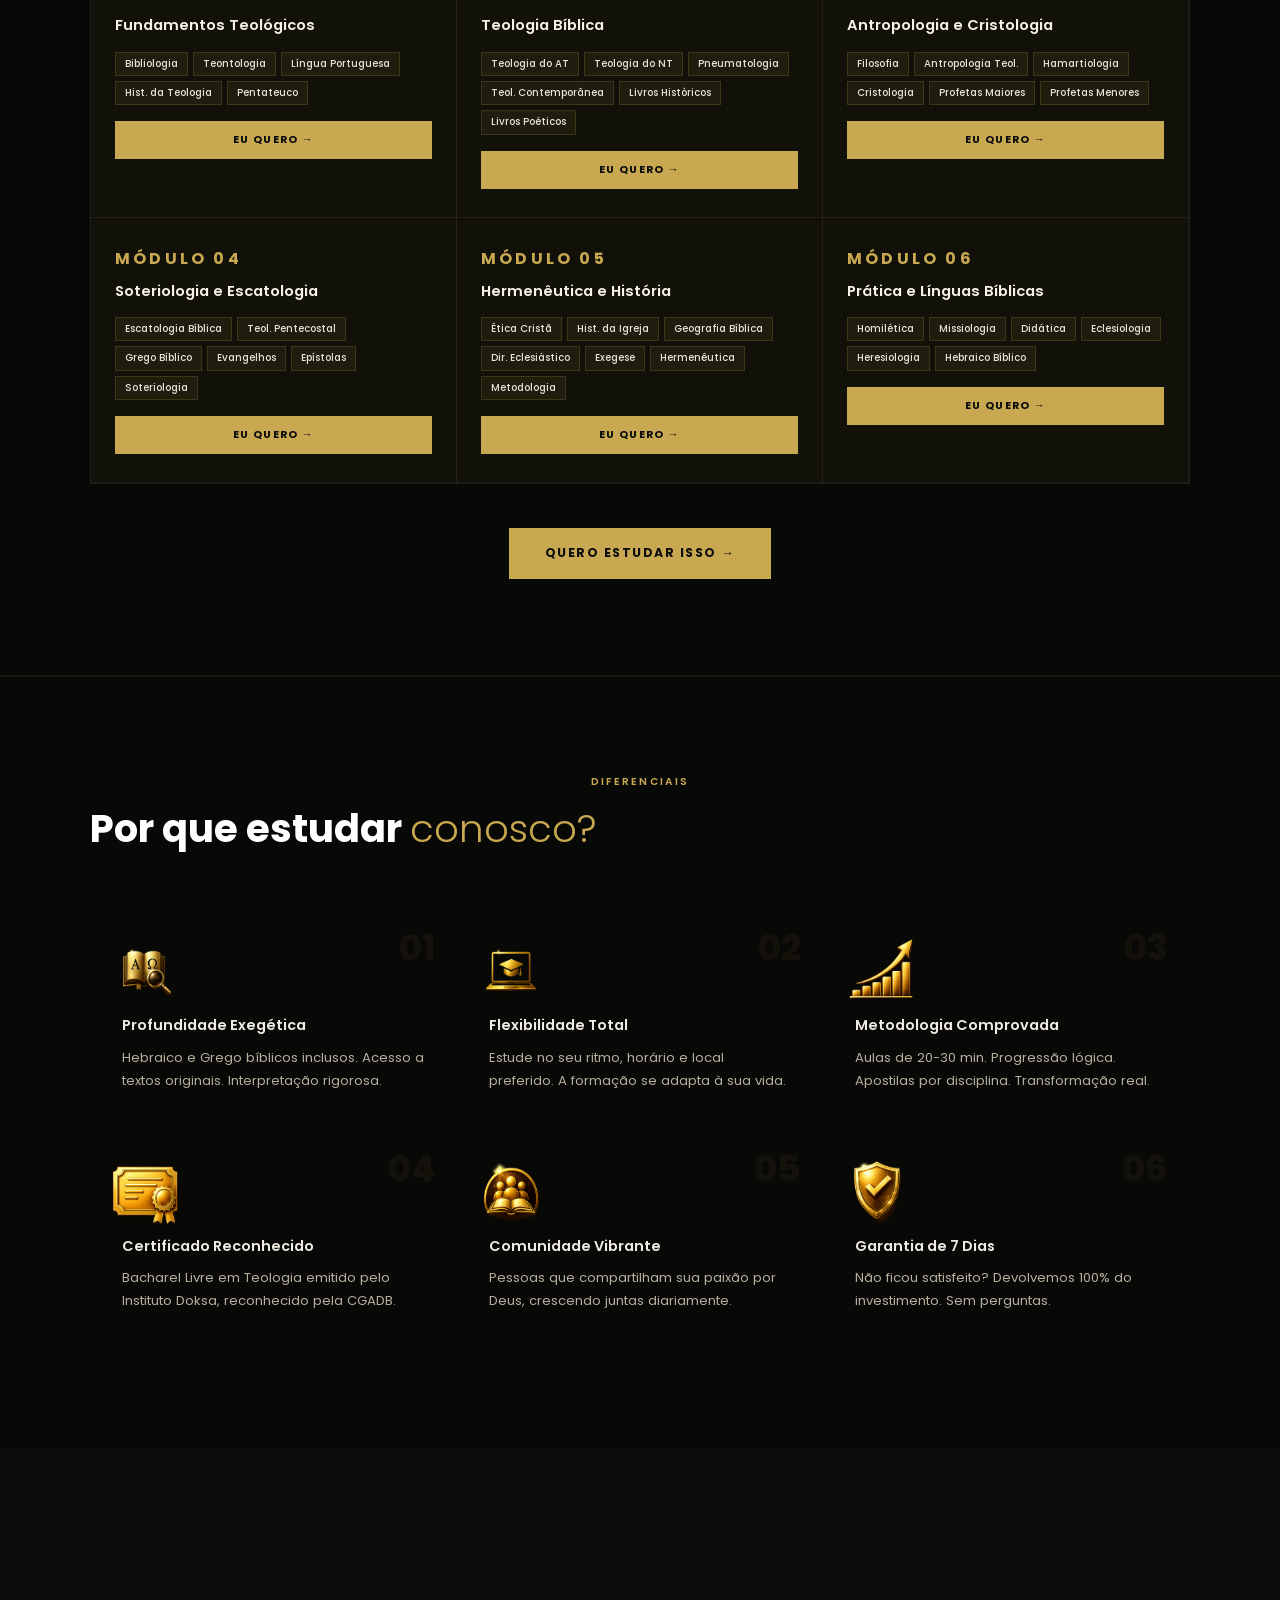
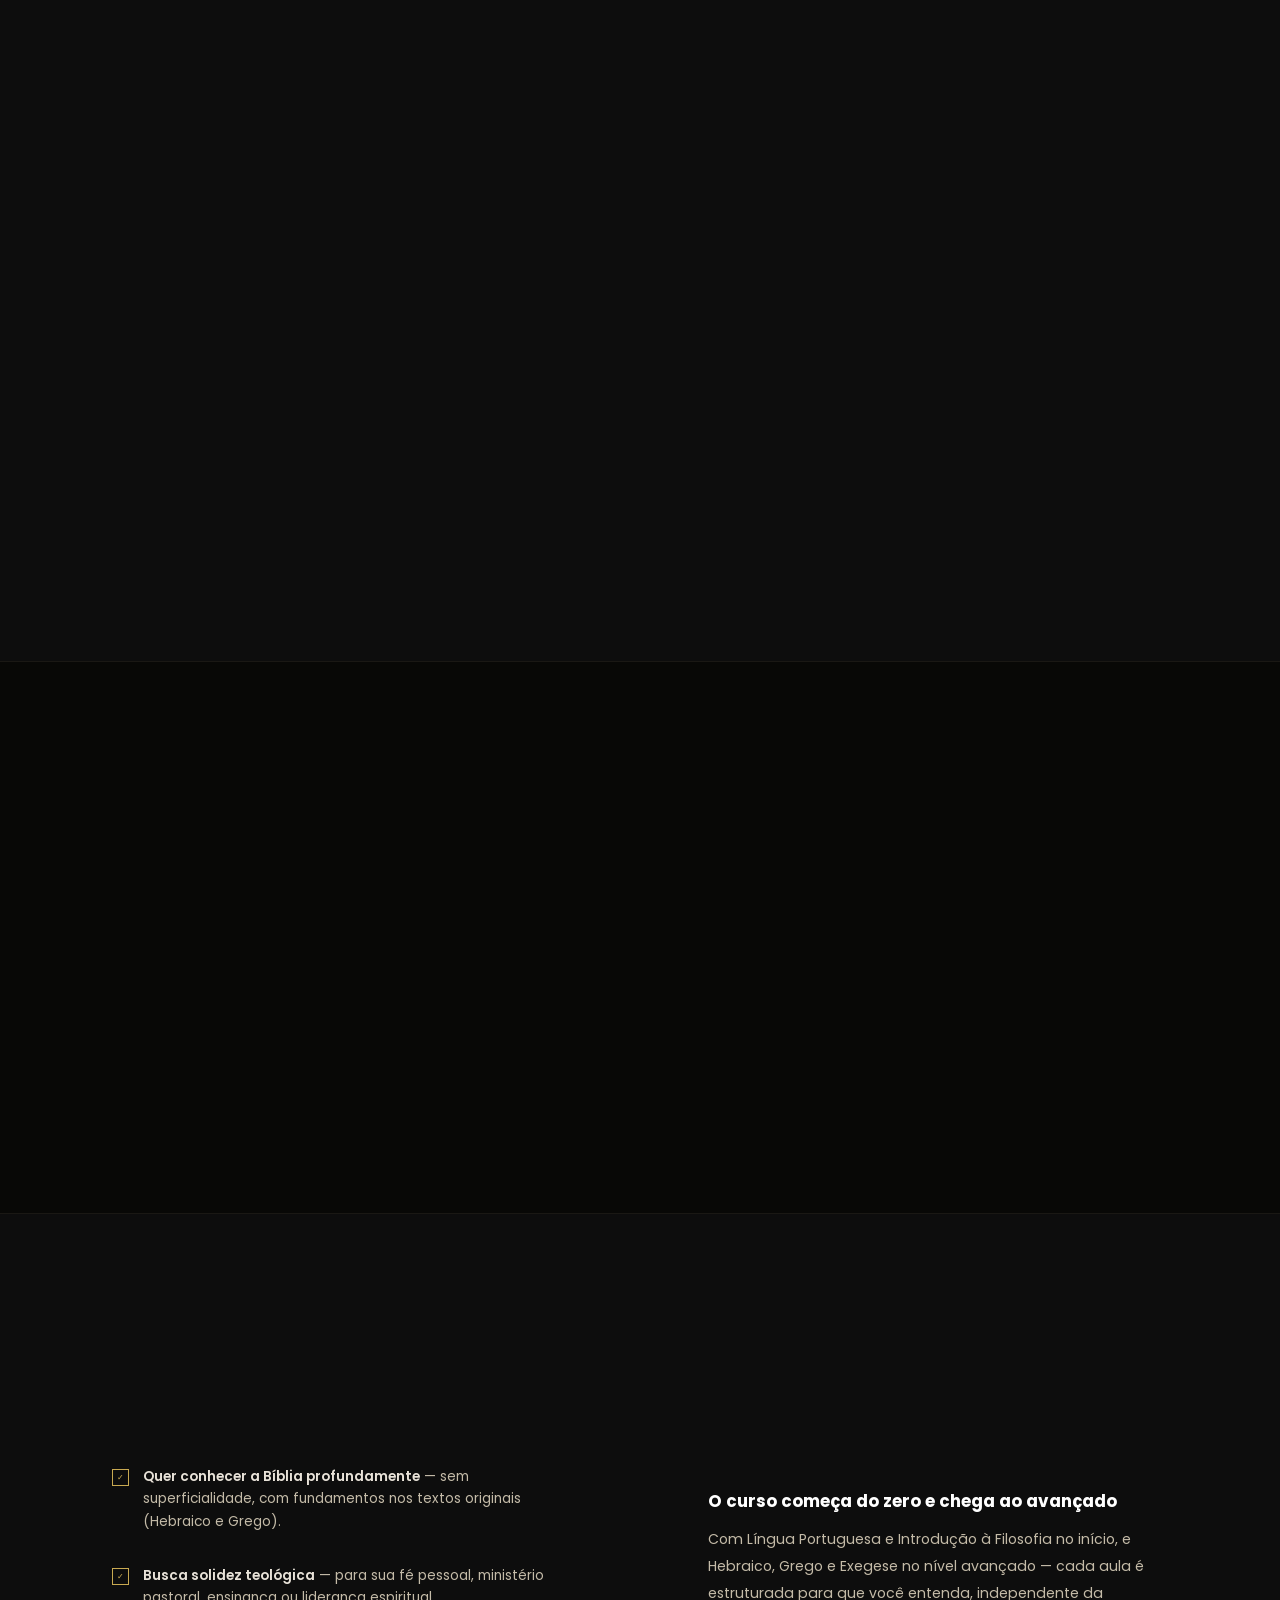
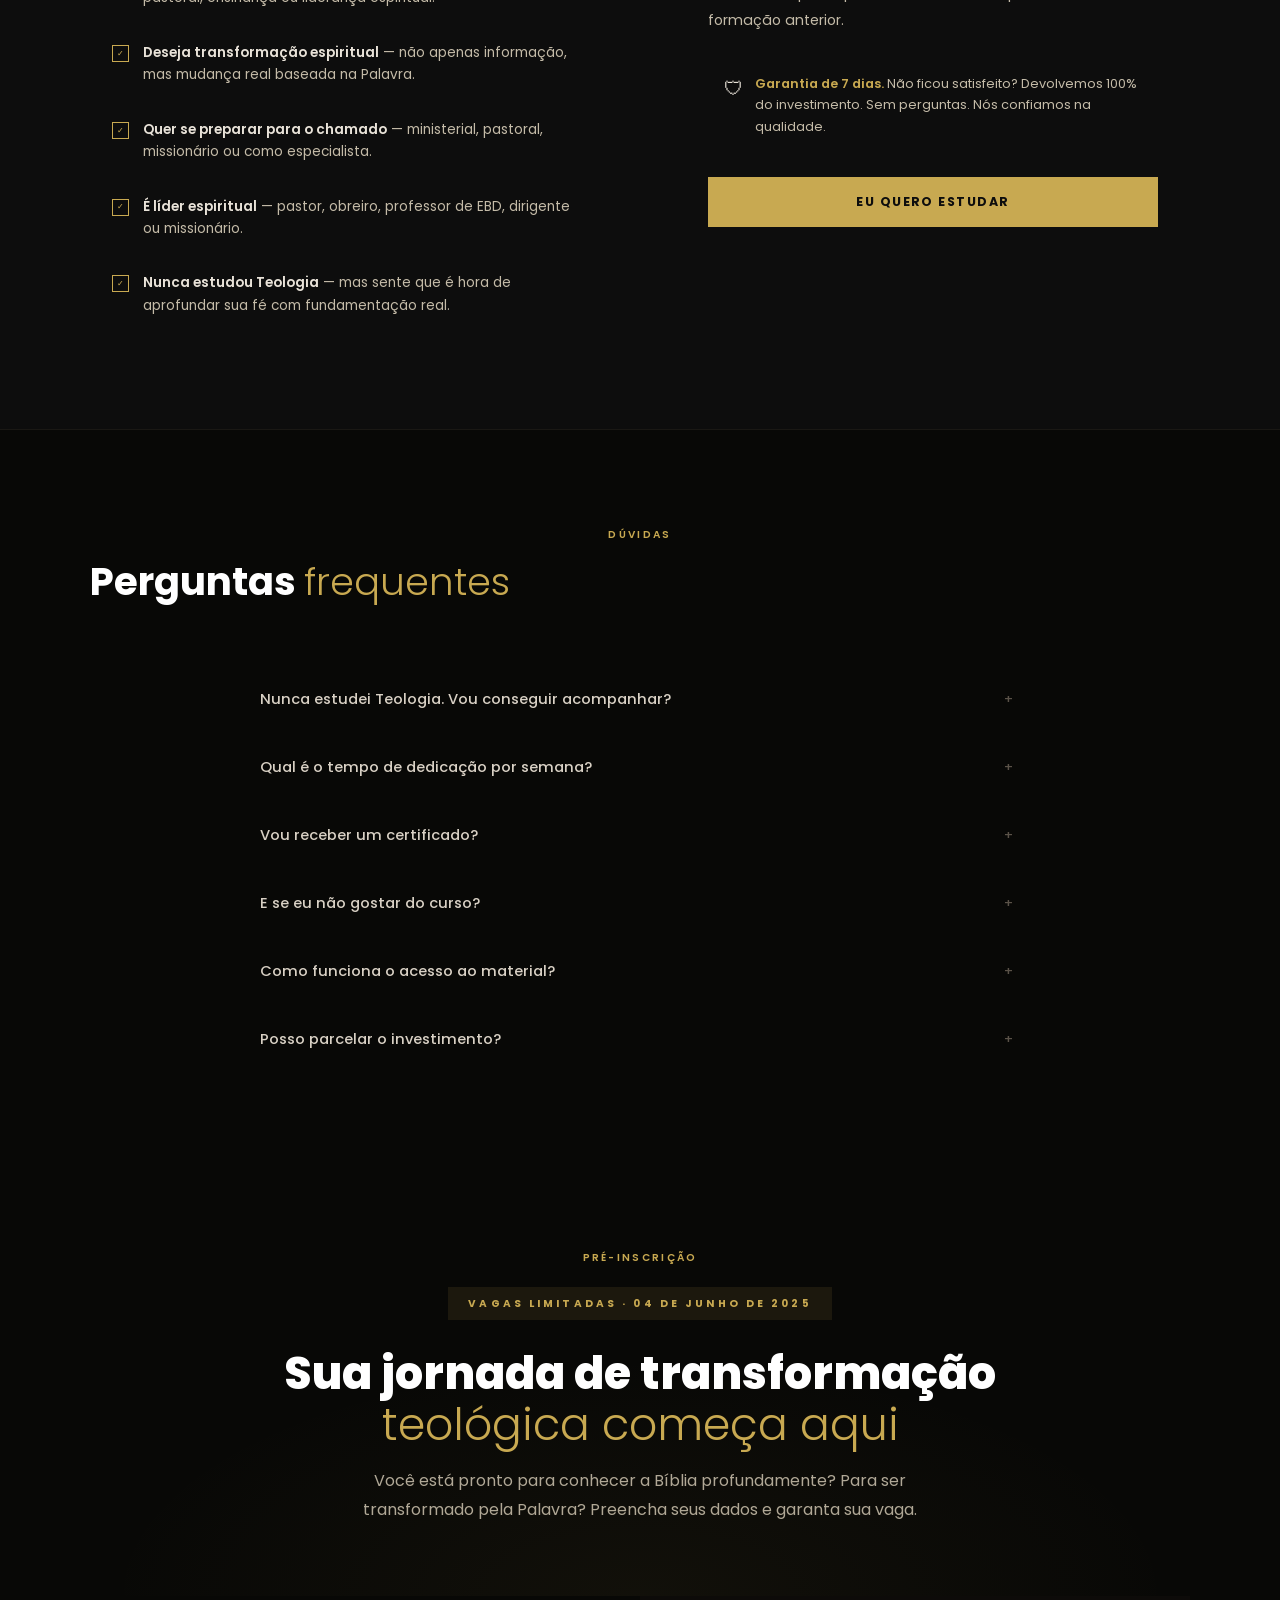
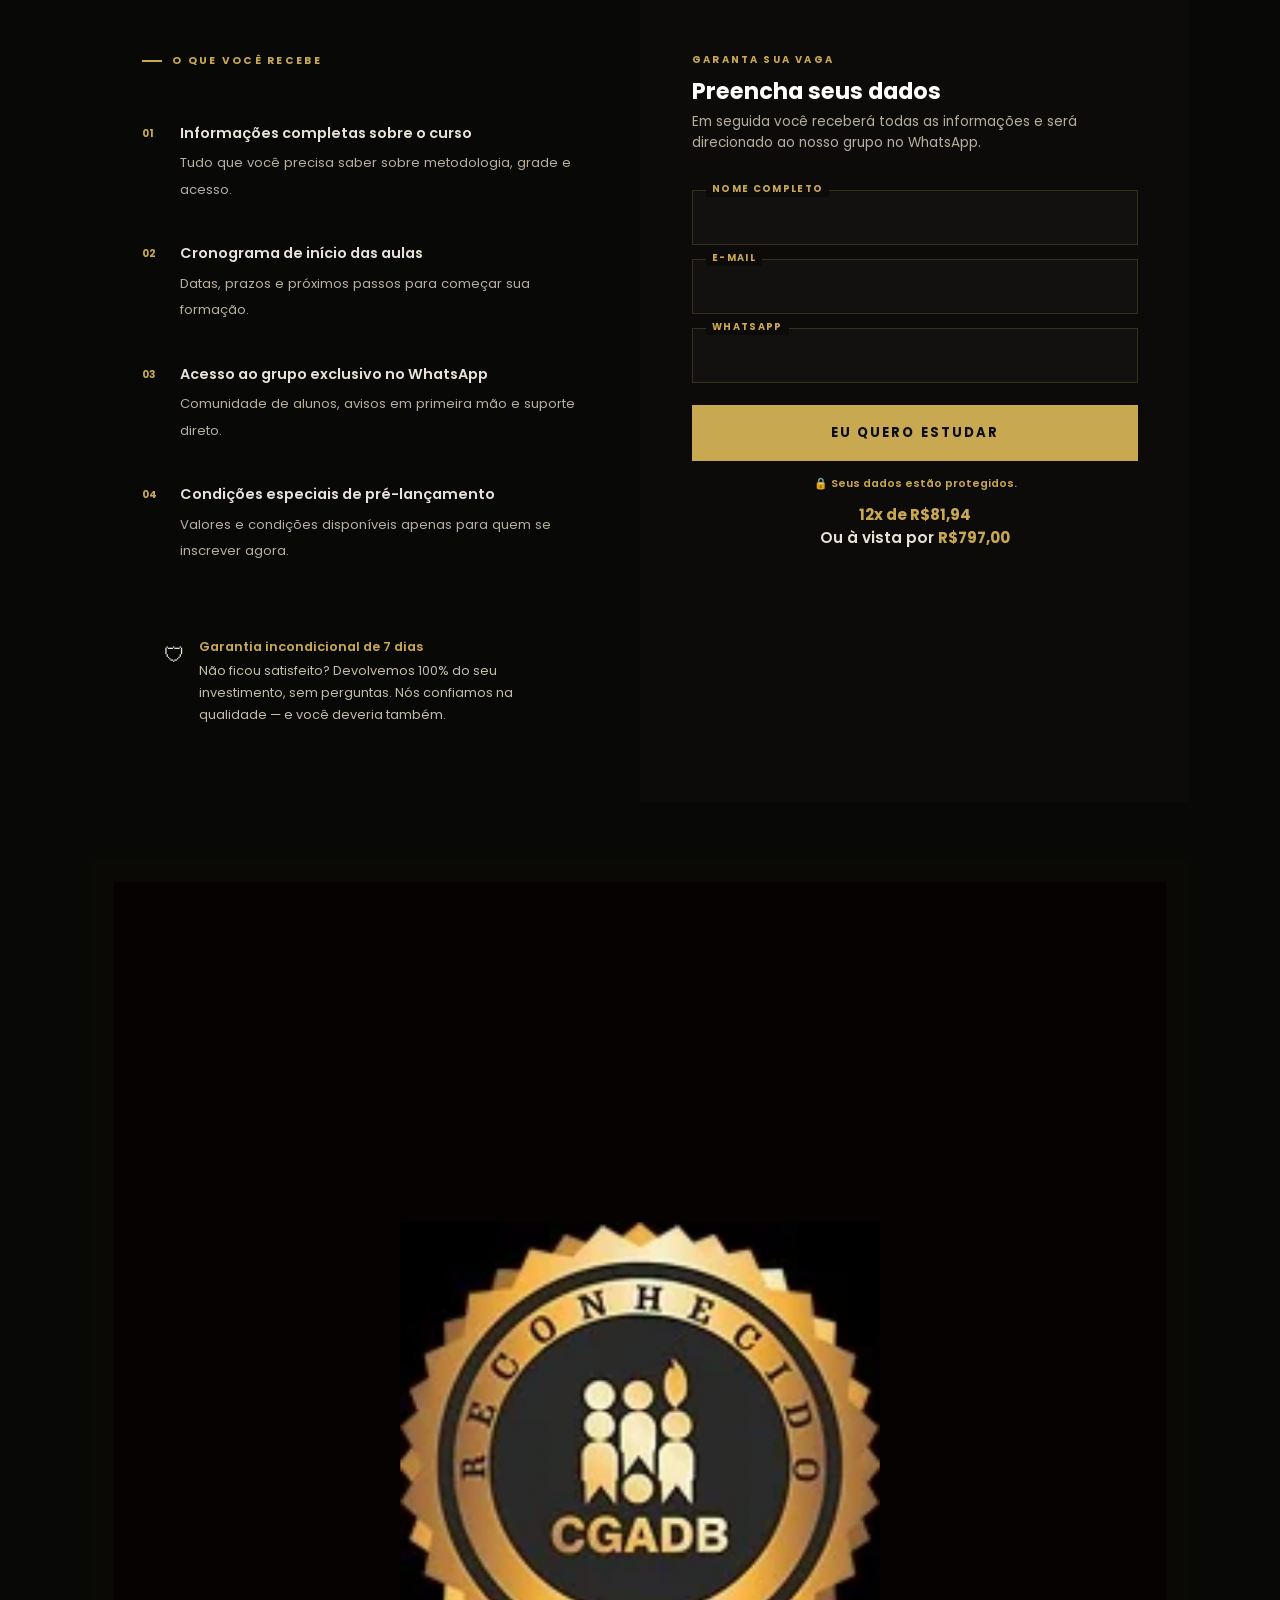
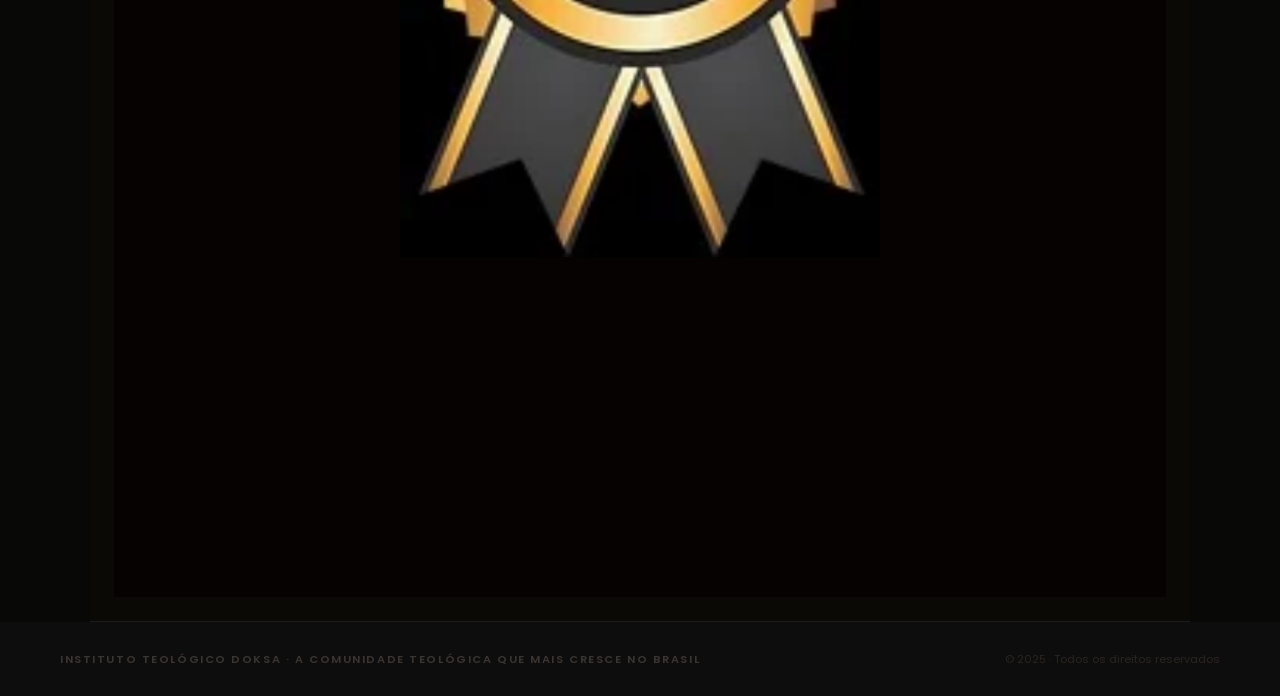
==== commit ba8ccc6d: "Corrige âncora #inscricao e estrutura de seção do formulário" ====
--- a/index.html
+++ b/index.html
@@ -611,7 +611,7 @@
 <!-- NAV -->
 <nav id="nav">
   <a href="#" class="logo">
-    <img src="img/logo.png" alt="Instituto Doksa" class="logo-img" />
+    <img src="img/logo/logo-doksa.png" alt="Instituto Doksa" class="logo-img" />
     <span class="logo-name">Instituto Doksa</span>
   </a>
   <a href="#inscricao" class="nav-btn">Garantir Vaga</a>
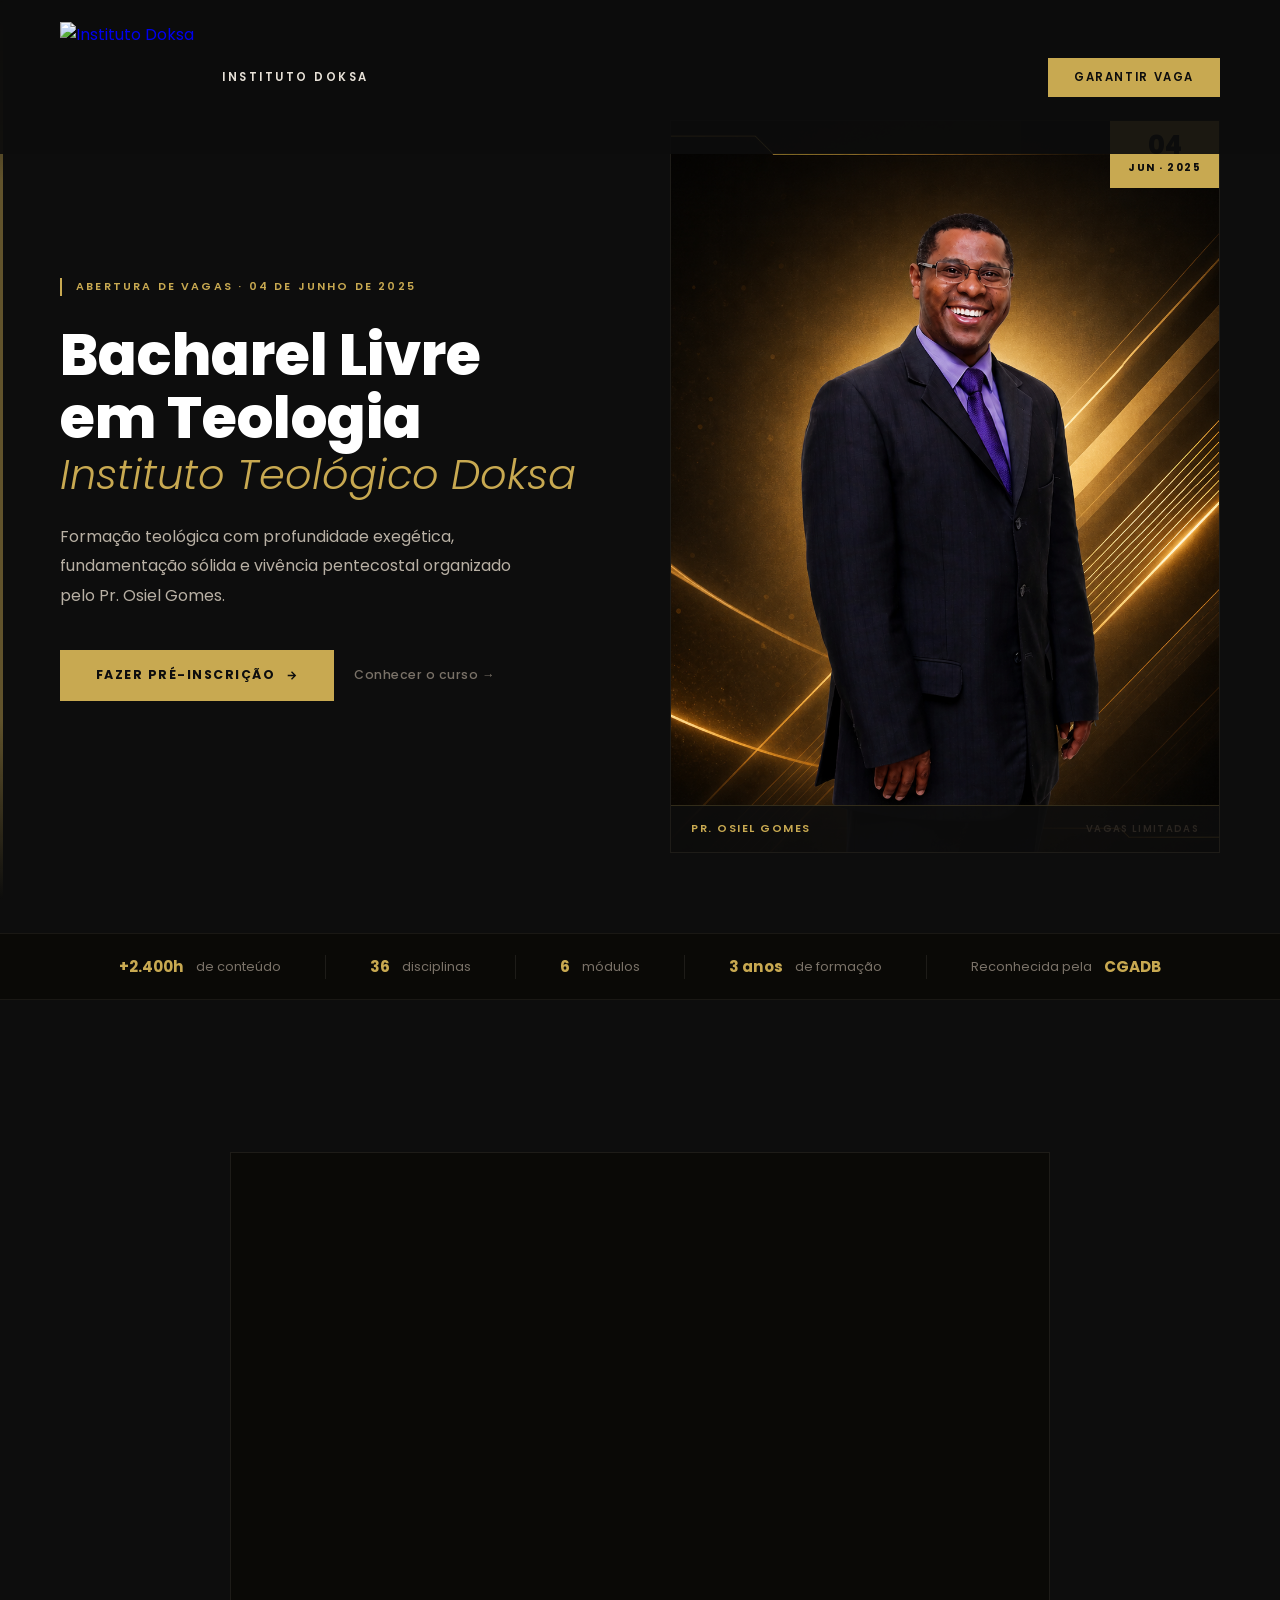
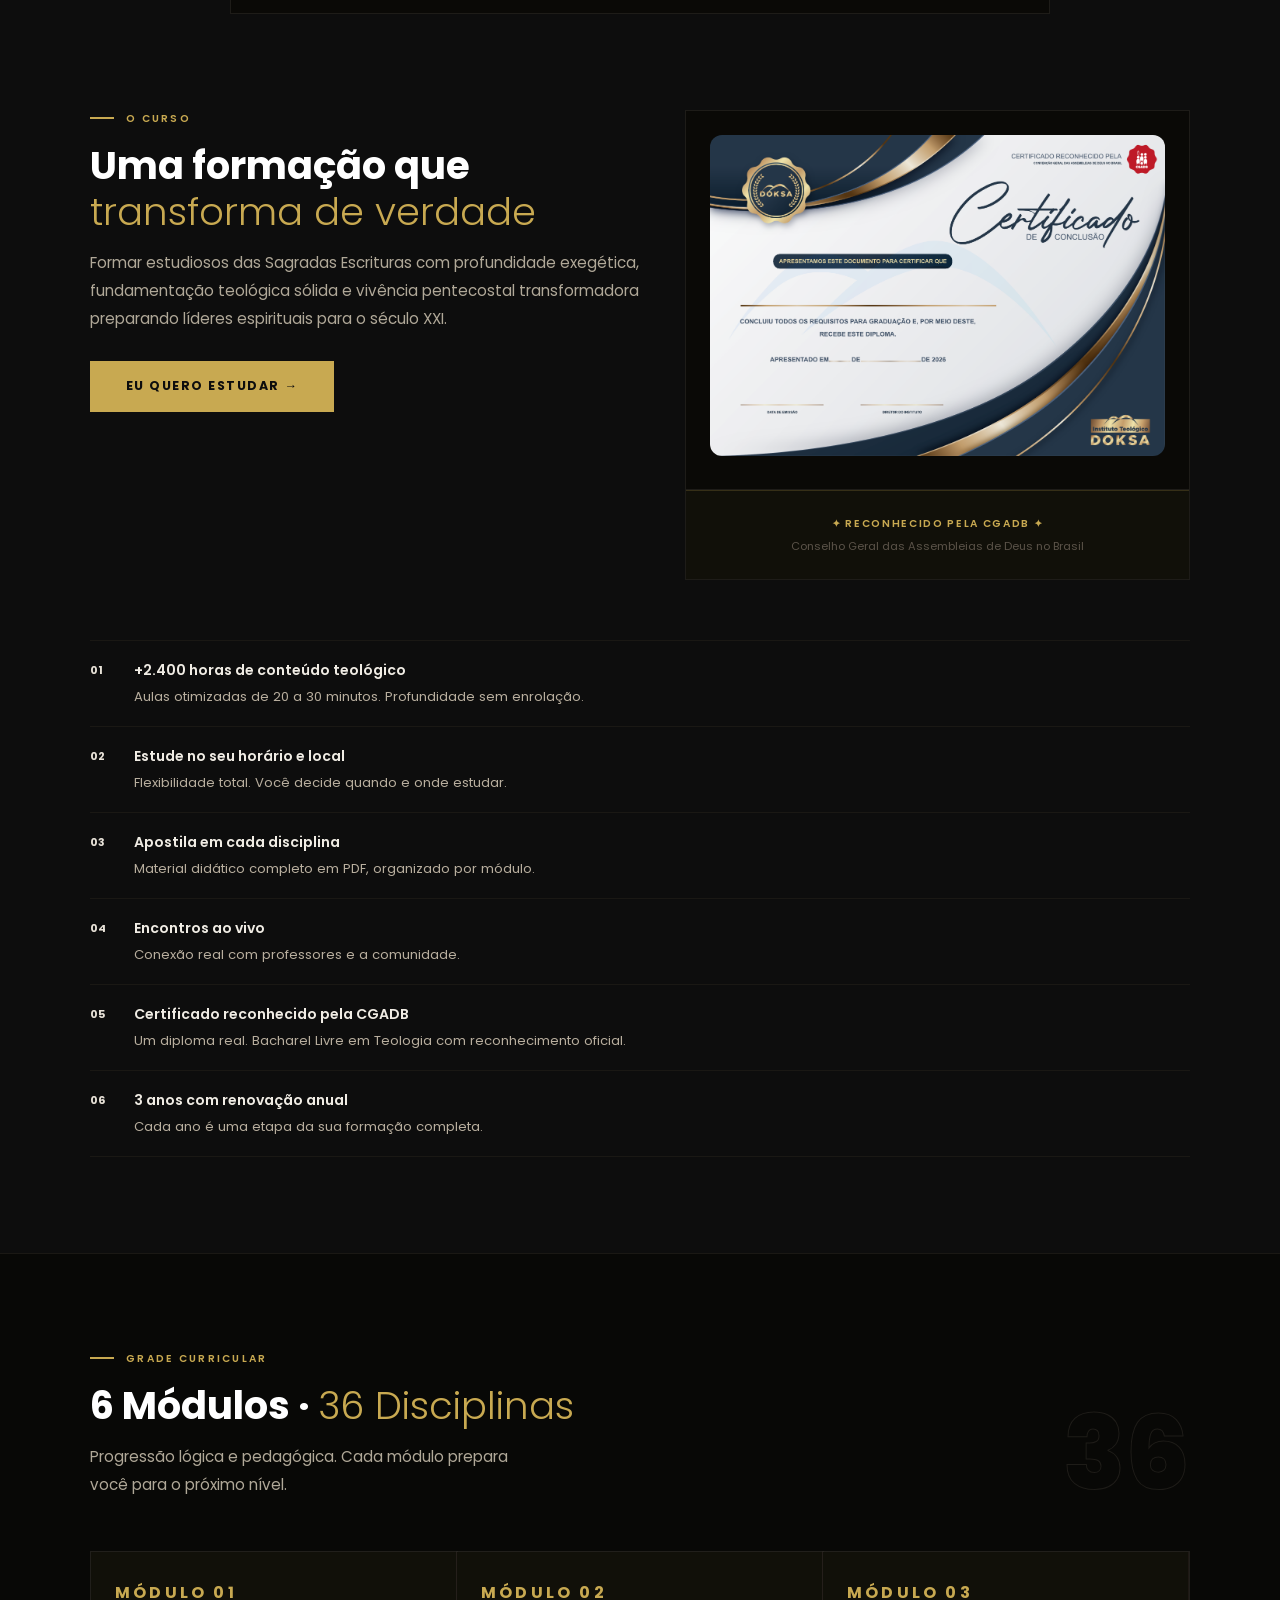
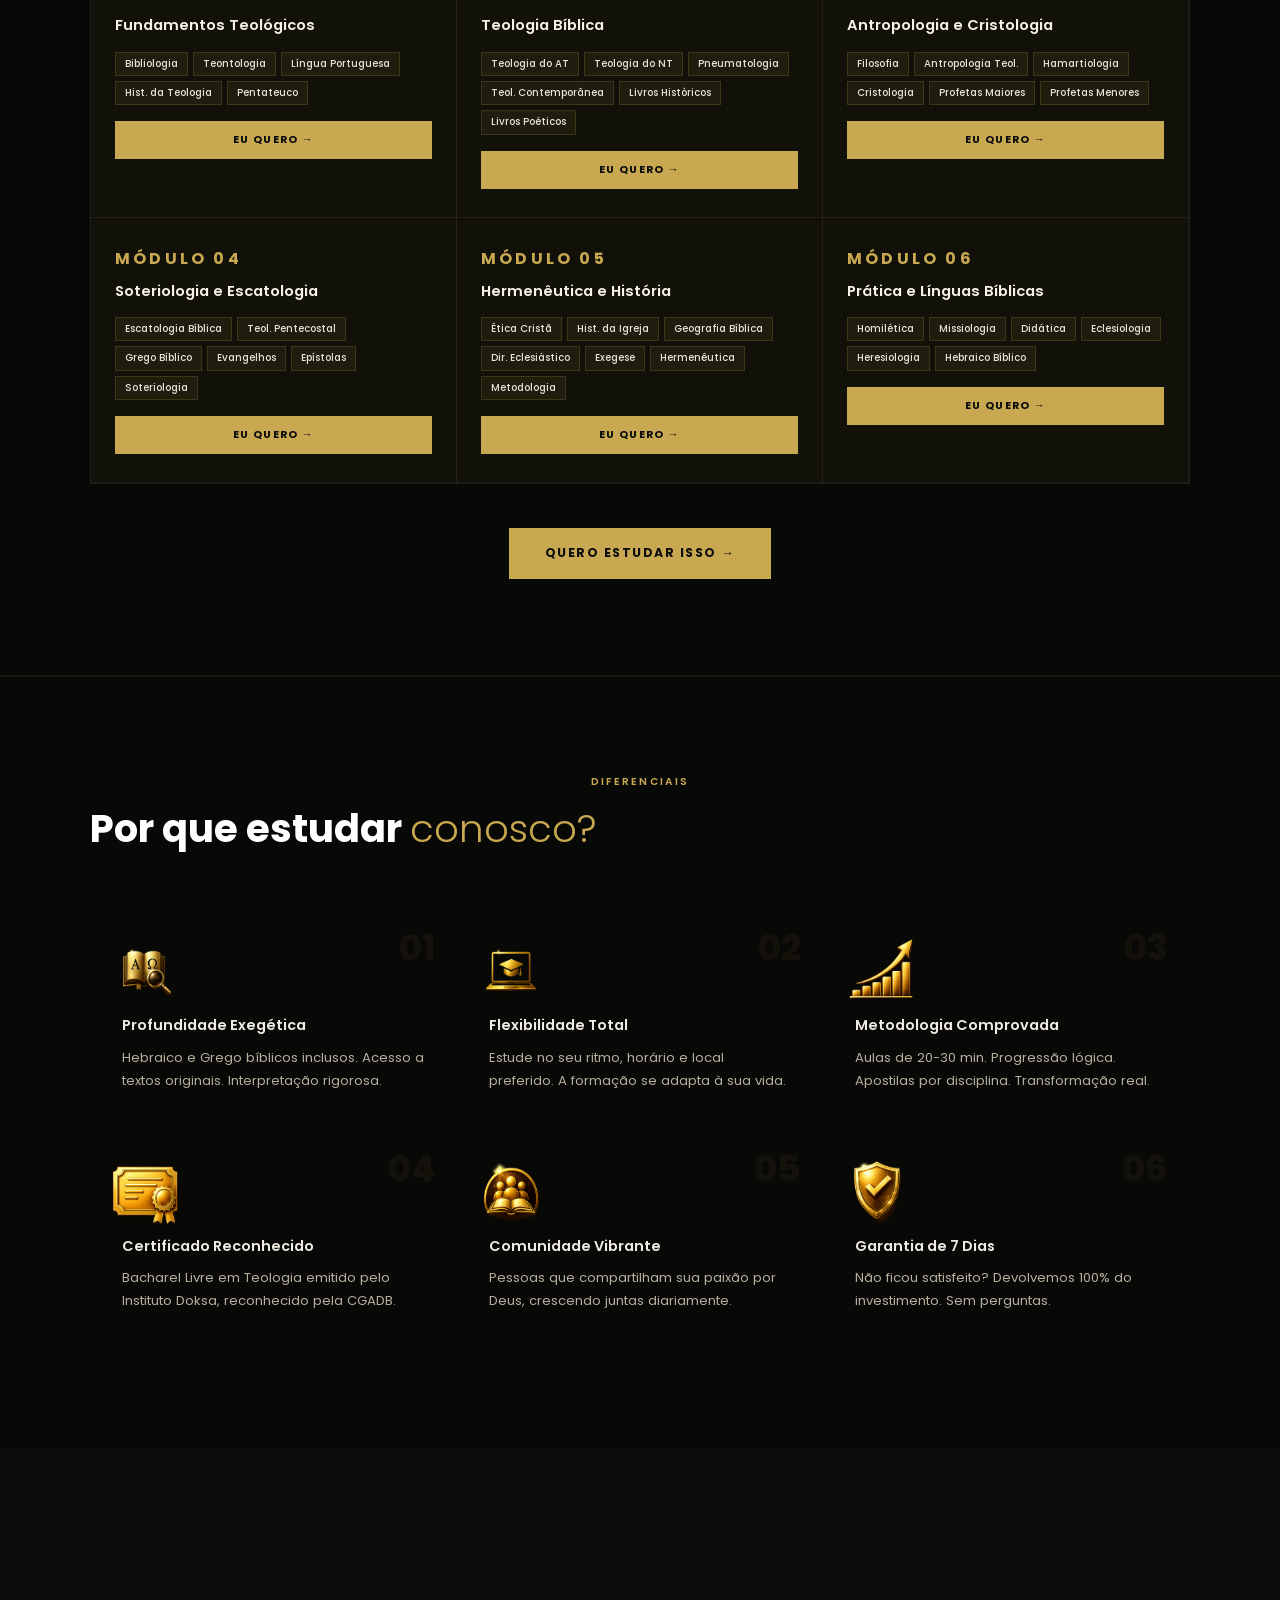
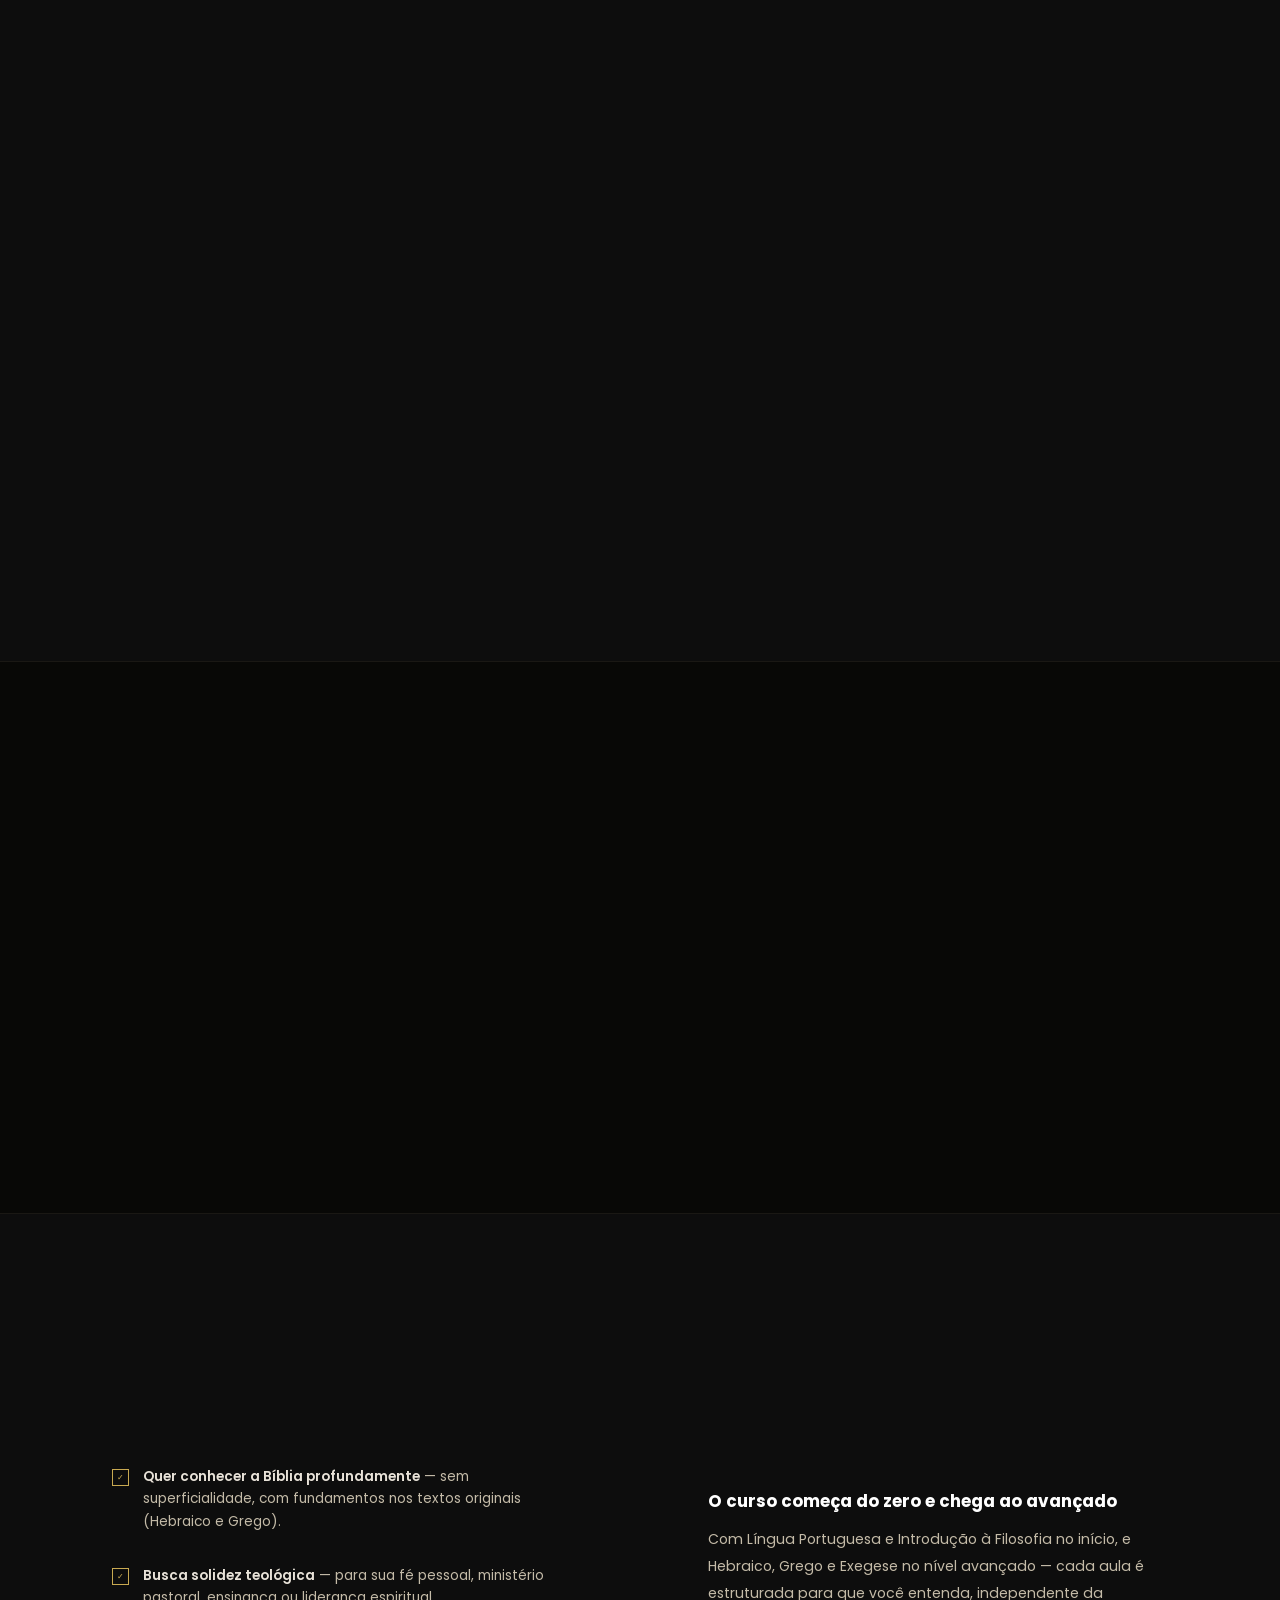
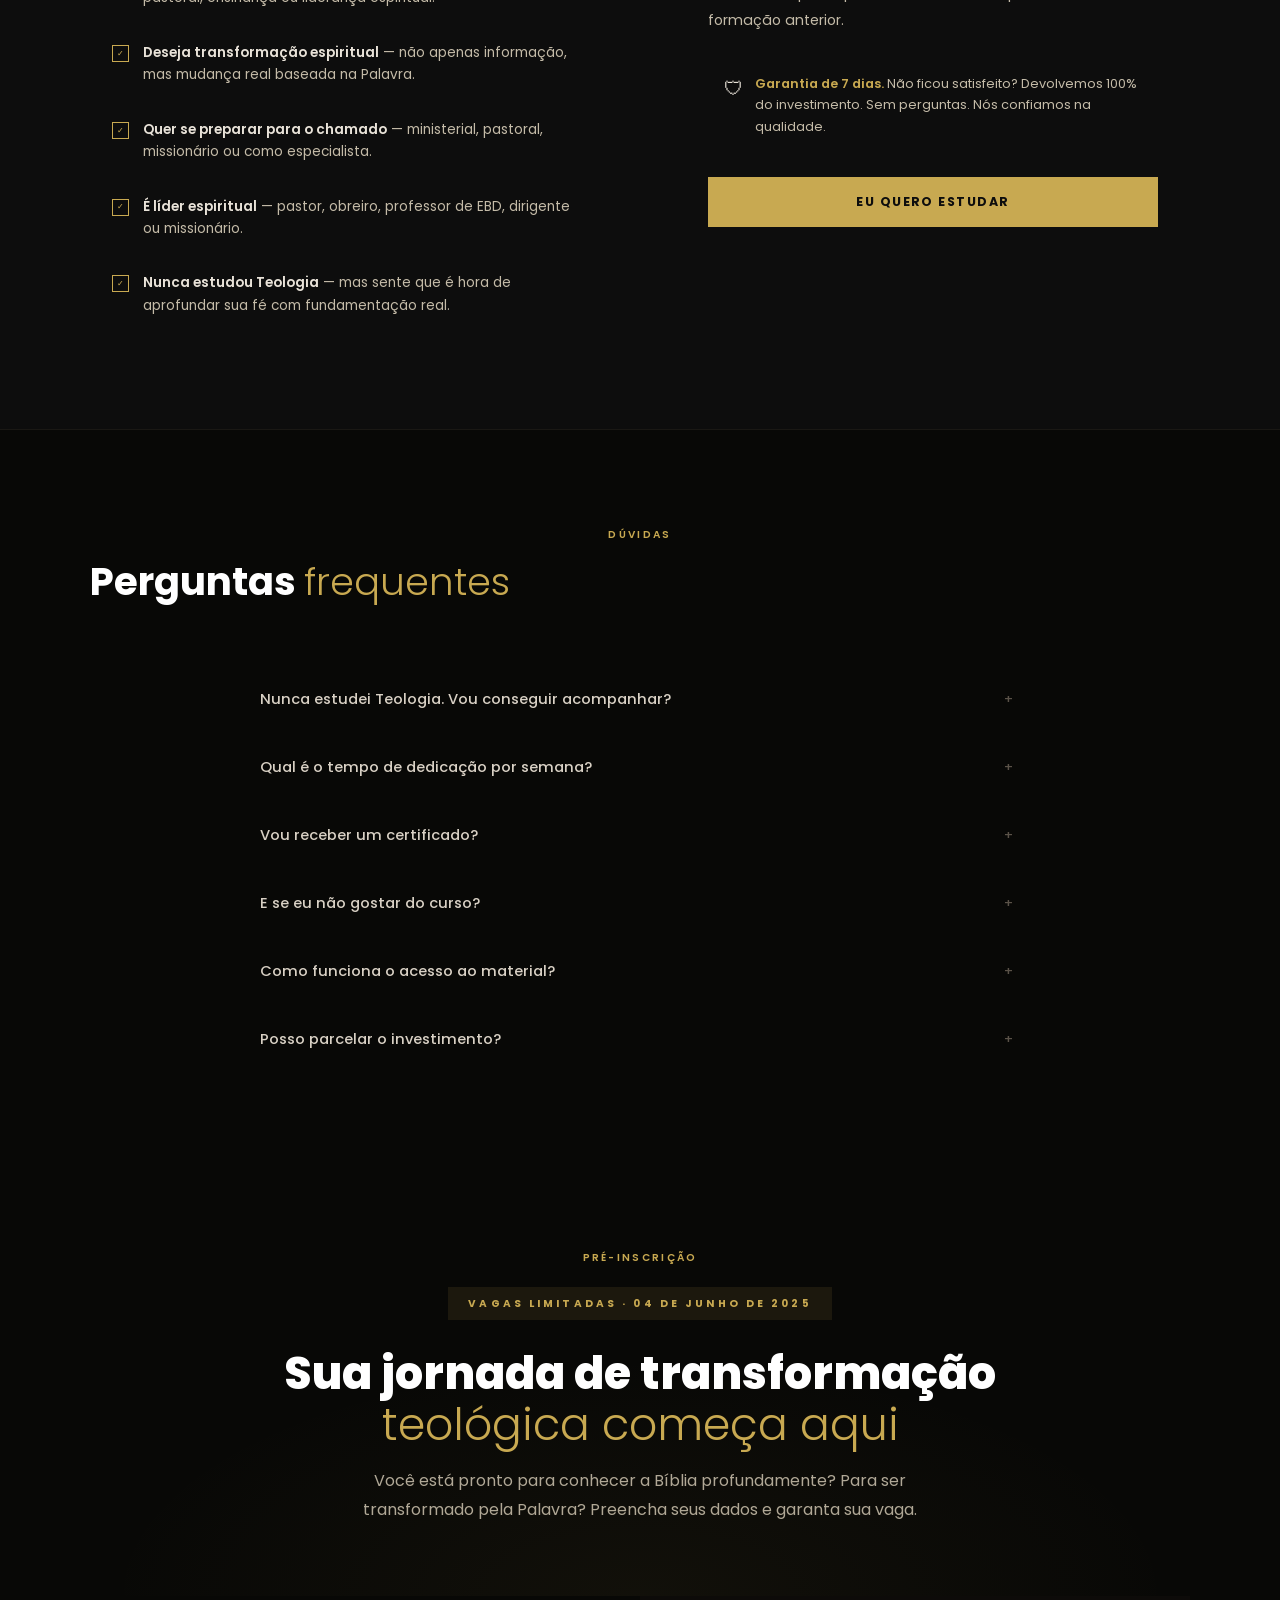
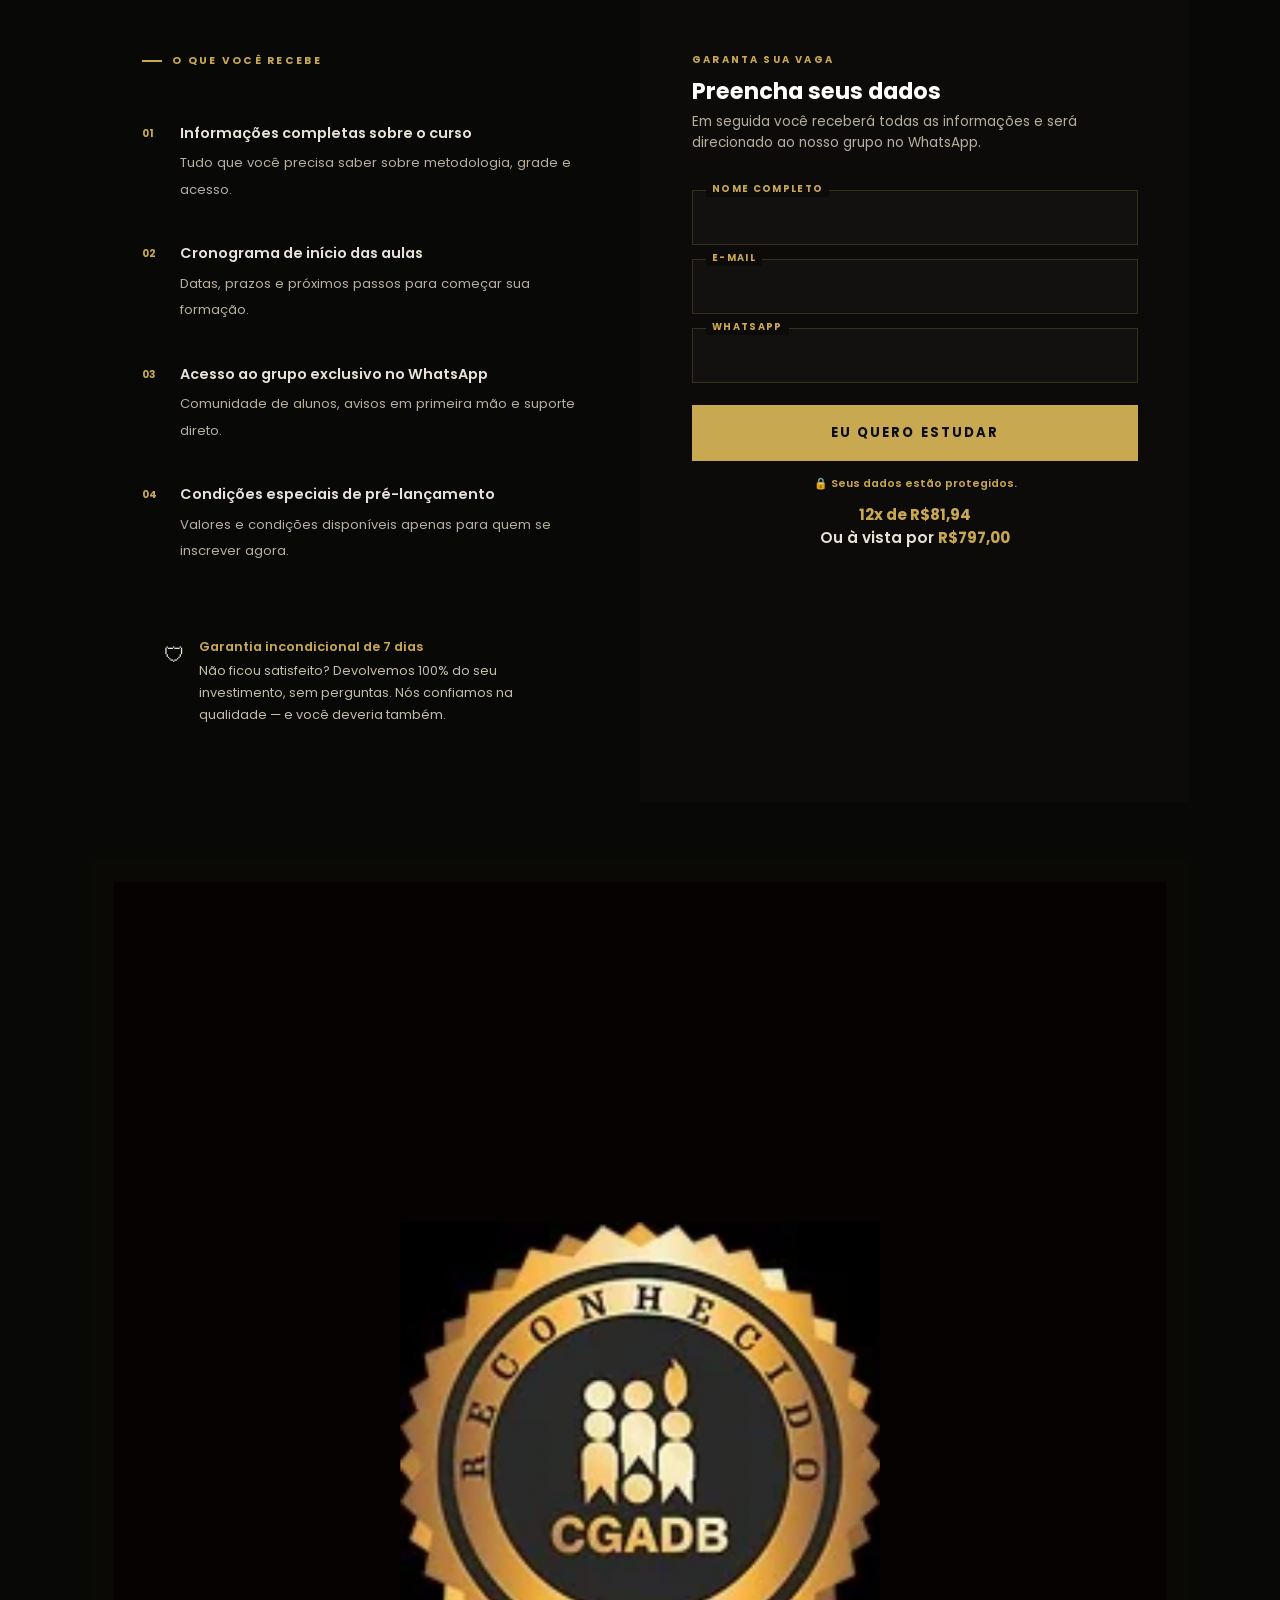
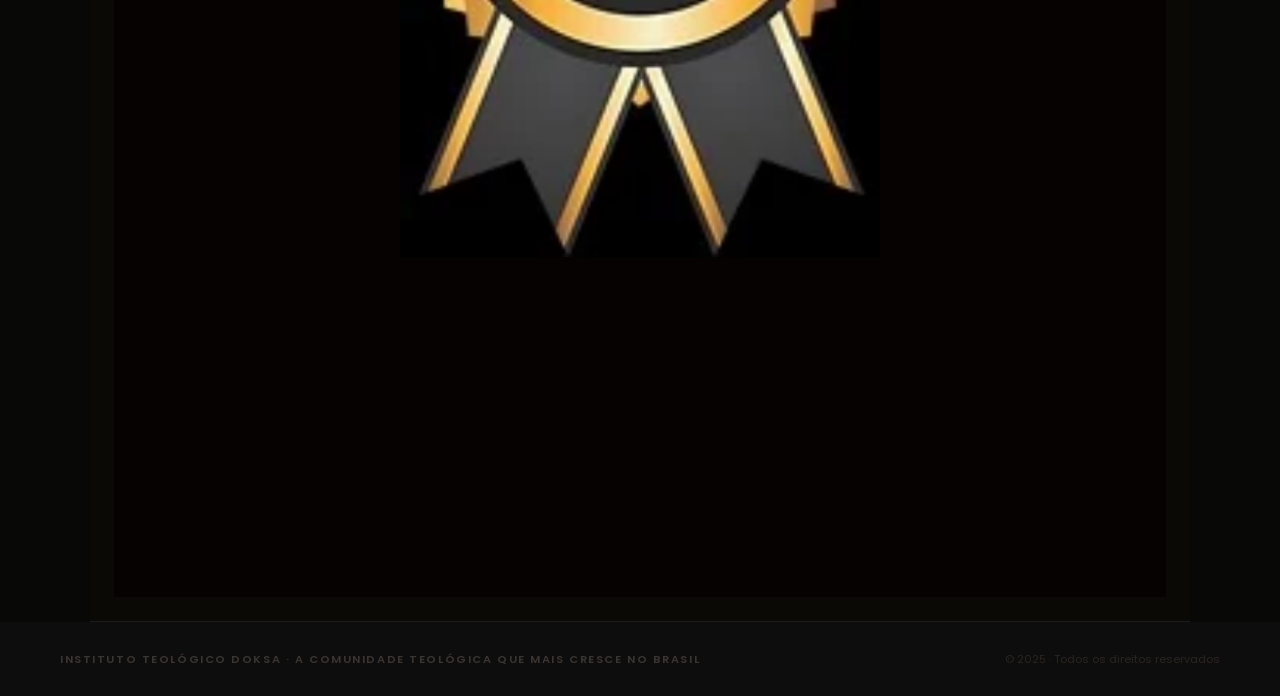
==== commit e14580d9: "Ajusta vídeo para autoplay e corrige navegação fixa" ====
--- a/index.html
+++ b/index.html
@@ -9,12 +9,12 @@
 <meta property="og:url" content="https://doksaeducacao.com.br">
 <meta property="og:type" content="website">
 <meta property="og:image" content="https://doksaeducacao.com.br/img/logo.png">
-<link rel="icon" type="image/png" href="img/logo.png">
-<link rel="apple-touch-icon" href="img/logo.png">
+<link rel="icon" type="image/png" href="img/logo/logo-doksa.png">
+<link rel="apple-touch-icon" href="img/logo/logo-doksa.png">
 <meta name="twitter:card" content="summary_large_image">
 <meta name="twitter:title" content="Instituto Teológico Doksa — Bacharel Livre em Teologia">
 <meta name="twitter:description" content="Formação teológica com profundidade exegética, fundamentação sólida e vivência pentecostal, organizada pelo Pr. Osiel Gomes.">
-<meta name="twitter:image" content="https://doksaeducacao.com.br/img/logo.png">
+<meta name="twitter:image" content="https://doksaeducacao.com.br/img/logo/logo-doksa.png">
 <link href="https://fonts.googleapis.com/css2?family=Poppins:ital,wght@0,300;0,400;0,500;0,600;0,700;0,800;1,300;1,400;1,600&display=swap" rel="stylesheet">
 <style>
 *,*::before,*::after{box-sizing:border-box;margin:0;padding:0}
@@ -36,13 +36,14 @@
 
 /* ── NAV ── */
 nav{
-  position:fixed;top:0;left:0;right:0;z-index:100;
+  position:fixed;top:0;left:0;right:0;z-index:9999;
   padding:22px 60px;
   display:flex;align-items:center;justify-content:space-between;
+  background:rgba(13,13,13,.92);
   transition:background .35s,padding .35s;
 }
 nav.stuck{
-  background:rgba(13,13,13,.96);
+  background:rgba(13,13,13,.98);
   backdrop-filter:blur(12px);
   padding:14px 60px;
   border-bottom:1px solid rgba(200,169,81,.14);
@@ -677,7 +678,7 @@
 <section class="sec" style="padding-bottom:0">
   <div class="si2 tc rv">
     <div class="vid-box">
-      <iframe id="pastor-video" width="100%" height="100%" src="about:blank" title="" frameborder="0" allow="autoplay; fullscreen; picture-in-picture" allowfullscreen></iframe>
+      <iframe id="pastor-video" width="100%" height="100%" src="https://www.youtube-nocookie.com/embed/UdB6KWftpK0?autoplay=1&mute=1&controls=0&modestbranding=1&rel=0&playsinline=1&showinfo=0&iv_load_policy=3&disablekb=1&fs=0" loading="eager" title="Vídeo do Instituto Teológico Doksa" frameborder="0" allow="autoplay; fullscreen; picture-in-picture" allowfullscreen></iframe>
     </div>
   </div>
 </section>
@@ -950,11 +951,12 @@
       </div>
 
       <div id="form-fields" >
+        <span id="inscricao"></span>
         <span class="form-card-label">Garanta sua vaga</span>
         <div class="form-card-title">Preencha seus dados</div>
         <div class="form-card-sub">Em seguida você receberá todas as informações e será direcionado ao nosso grupo no WhatsApp.</div>
 
-        <form id="inscricao">
+        <form id="formulario-doksa">
   <div class="field-group" id="form-doksa">
     <span class="field-label">Nome completo</span>
     <input class="field-input" type="text" id="nome" required>
@@ -1015,19 +1017,9 @@
 
 const videoIframe=document.getElementById('pastor-video');
 if(videoIframe){
-  const videoObserver=new IntersectionObserver(entries=>{
-    entries.forEach(entry=>{
-      if(entry.isIntersecting){
-        videoIframe.src='https://www.youtube-nocookie.com/embed/UdB6KWftpK0?autoplay=1&controls=1&modestbranding=1&rel=0&playsinline=1&showinfo=0&iv_load_policy=3&disablekb=1';
-        setTimeout(()=>{
-          const videoBox = videoIframe.closest('.vid-box');
-          if(videoBox) videoBox.classList.add('visible');
-        },2000);
-        videoObserver.unobserve(videoIframe);
-      }
-    });
-  },{threshold:0.25});
-  videoObserver.observe(videoIframe);
+  videoIframe.src='https://www.youtube-nocookie.com/embed/UdB6KWftpK0?autoplay=1&mute=1&controls=0&modestbranding=1&rel=0&playsinline=1&showinfo=0&iv_load_policy=3&disablekb=1&fs=0';
+  const videoBox = videoIframe.closest('.vid-box');
+  if(videoBox) videoBox.classList.add('visible');
 }
 
 let currentSlide = 0;
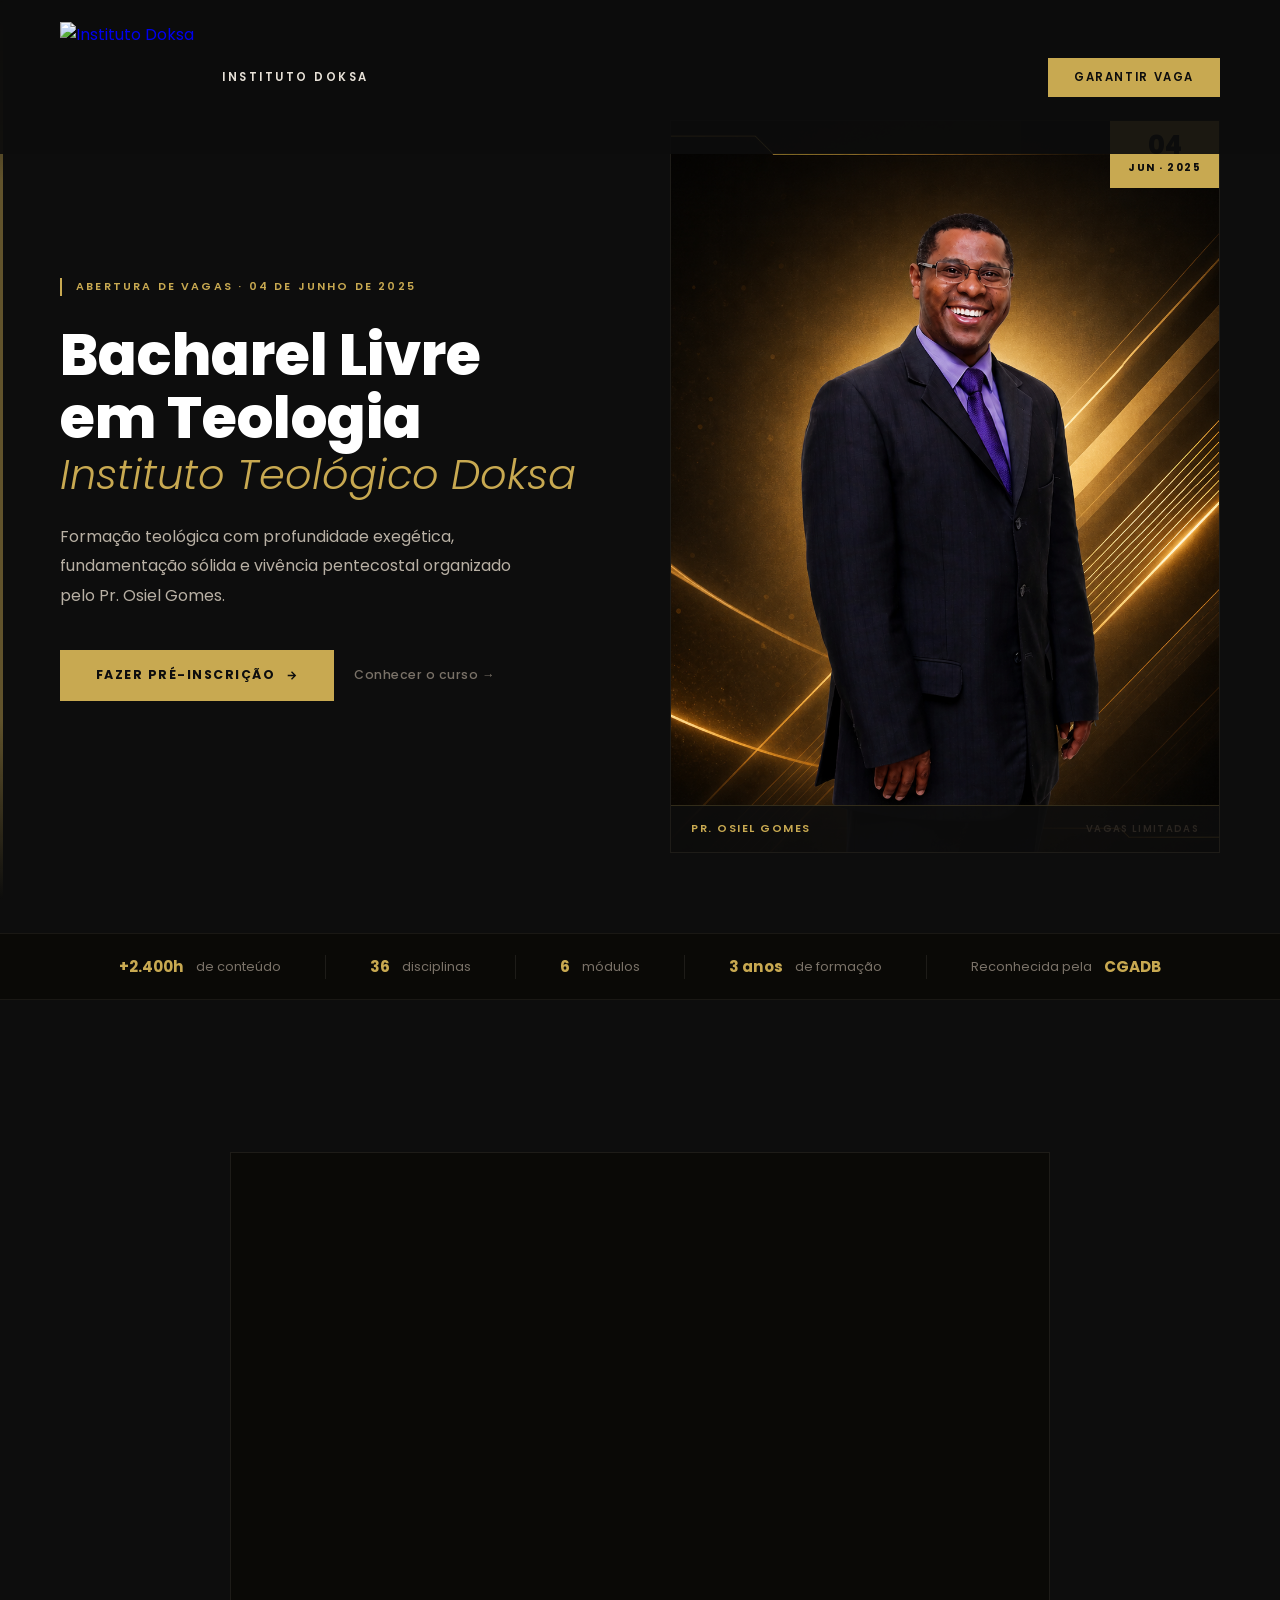
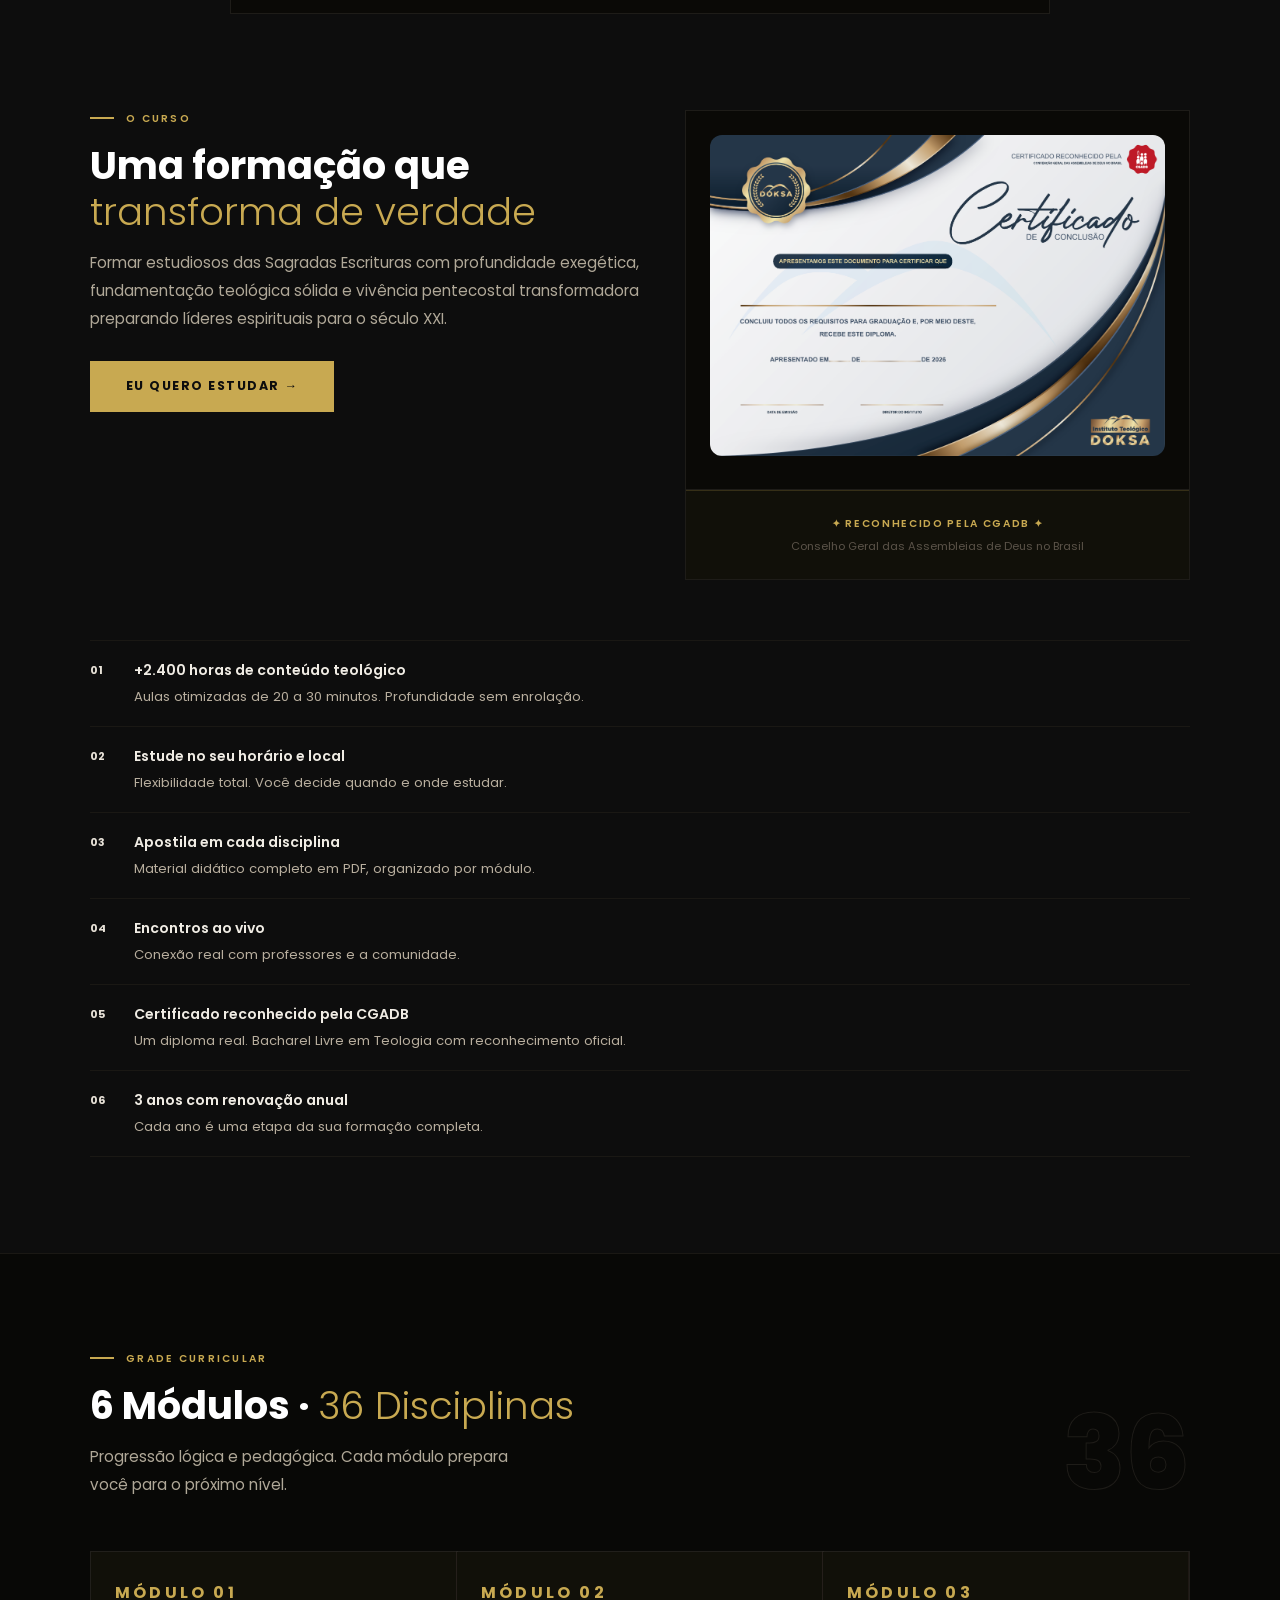
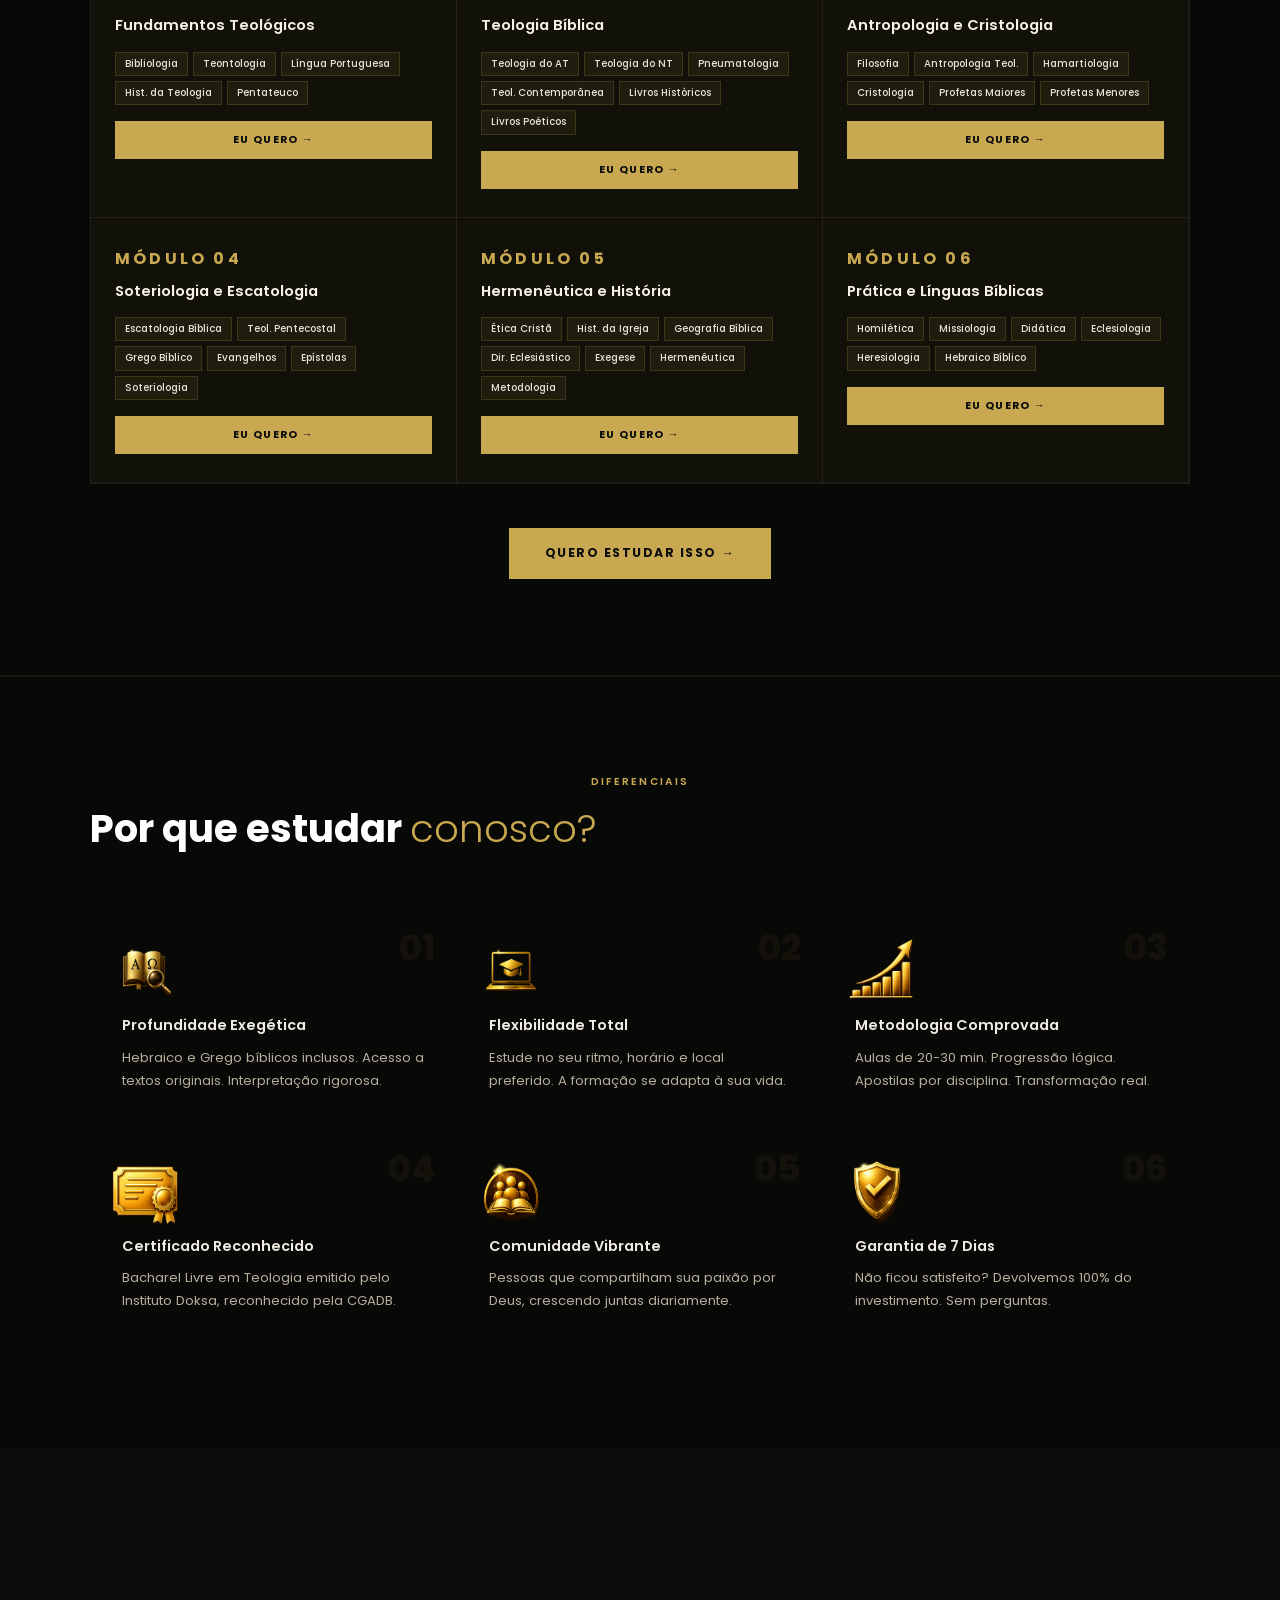
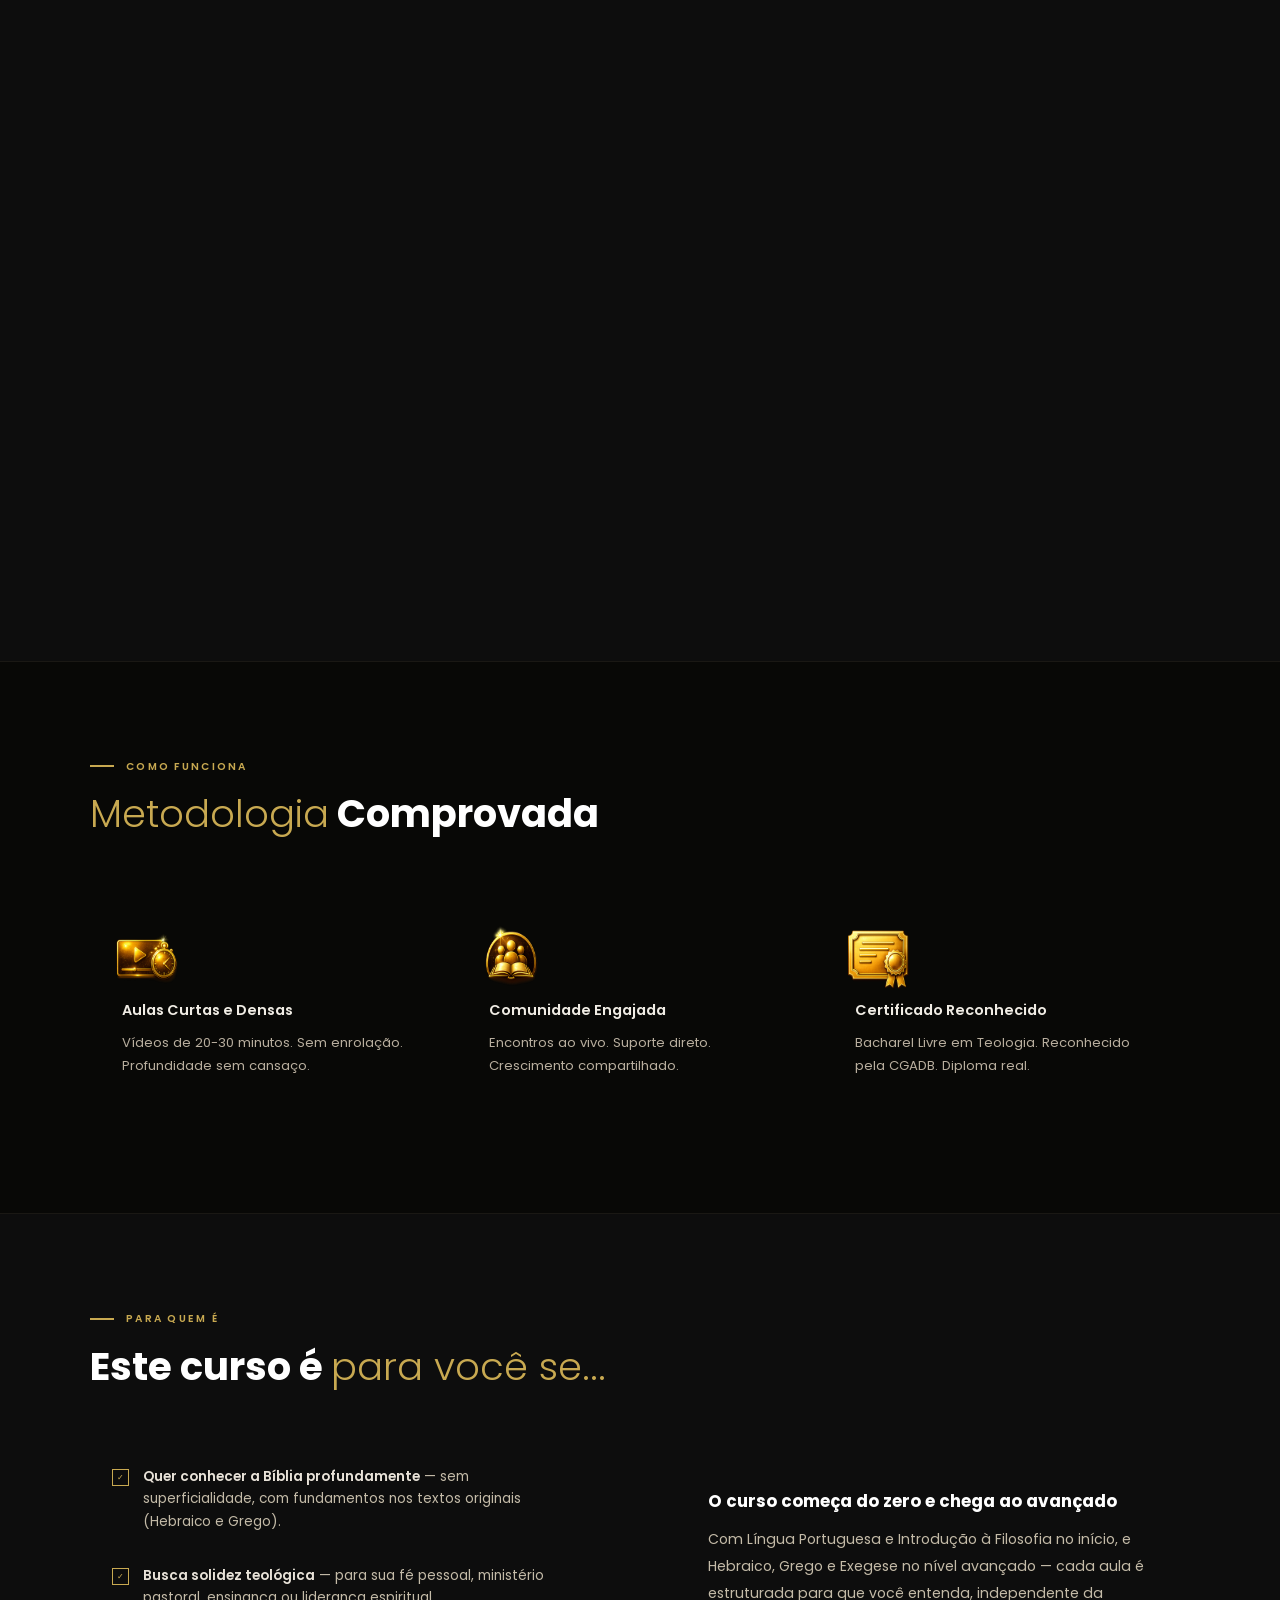
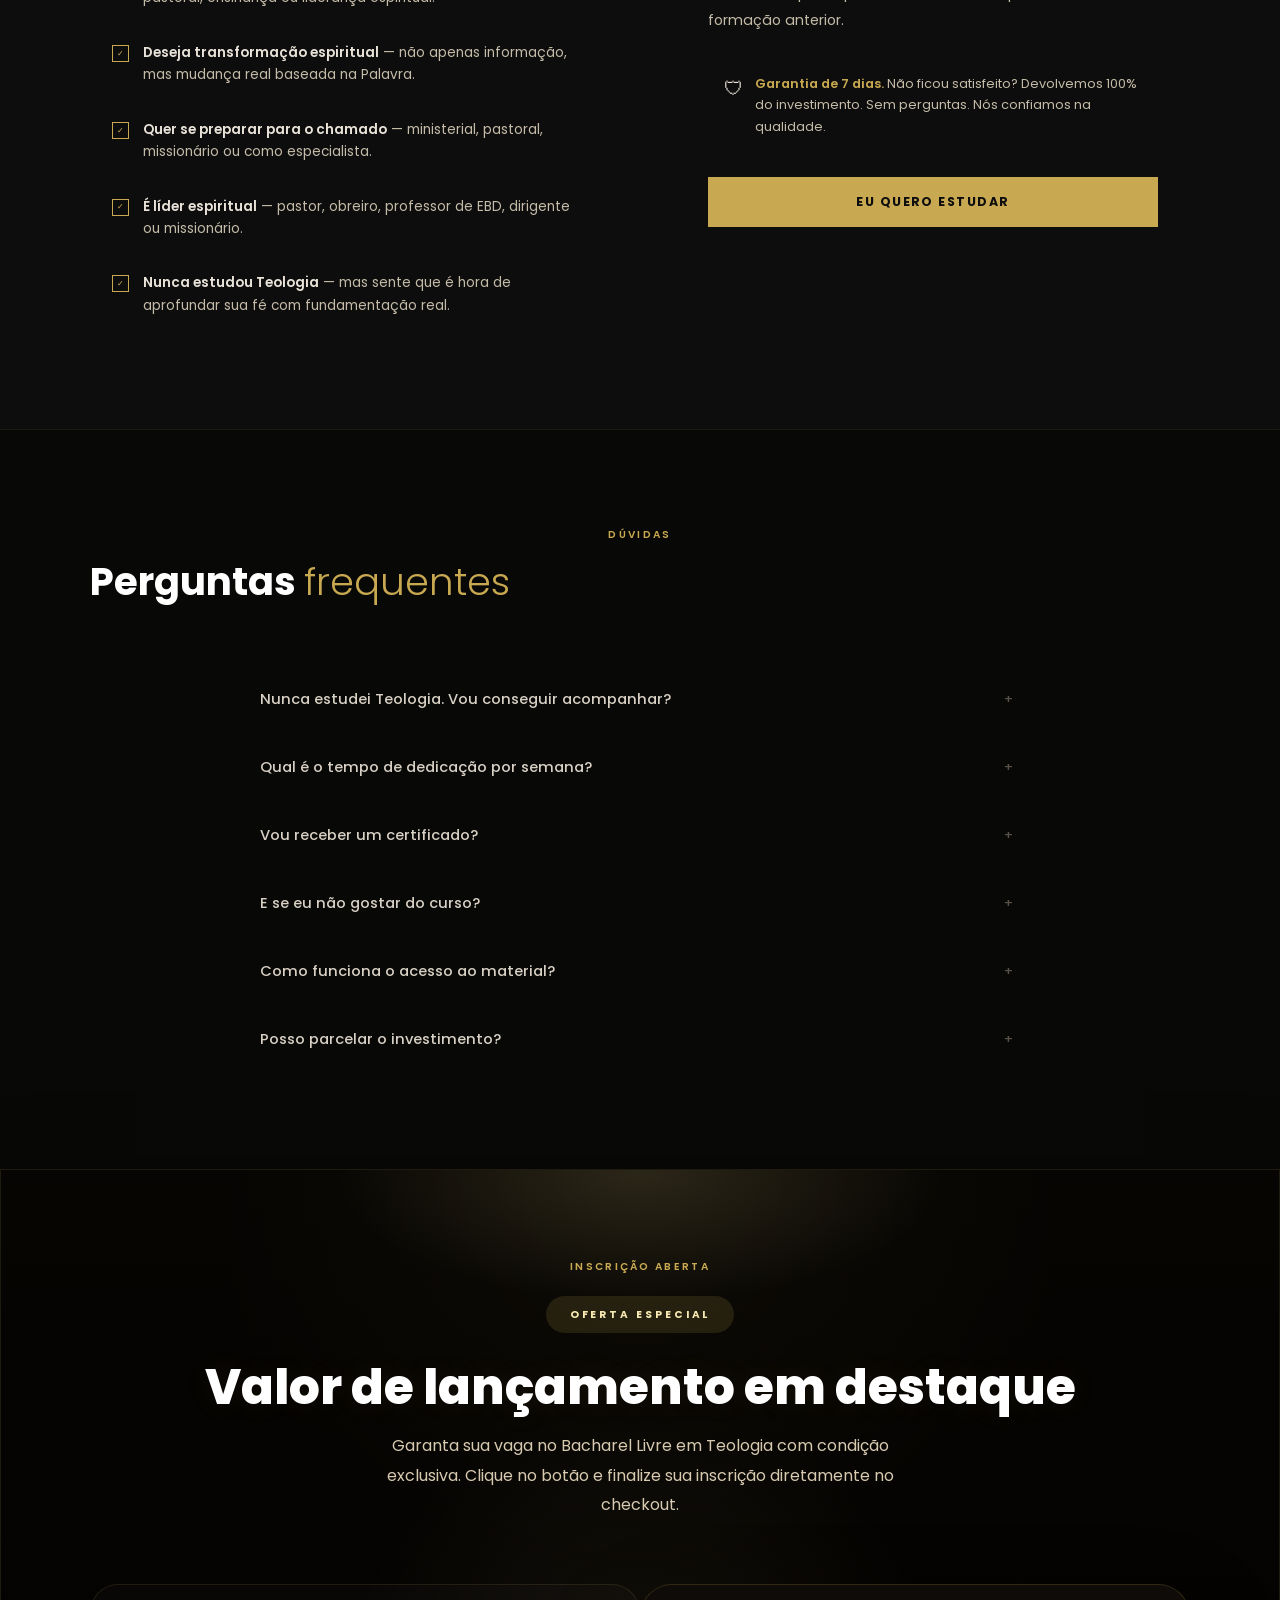
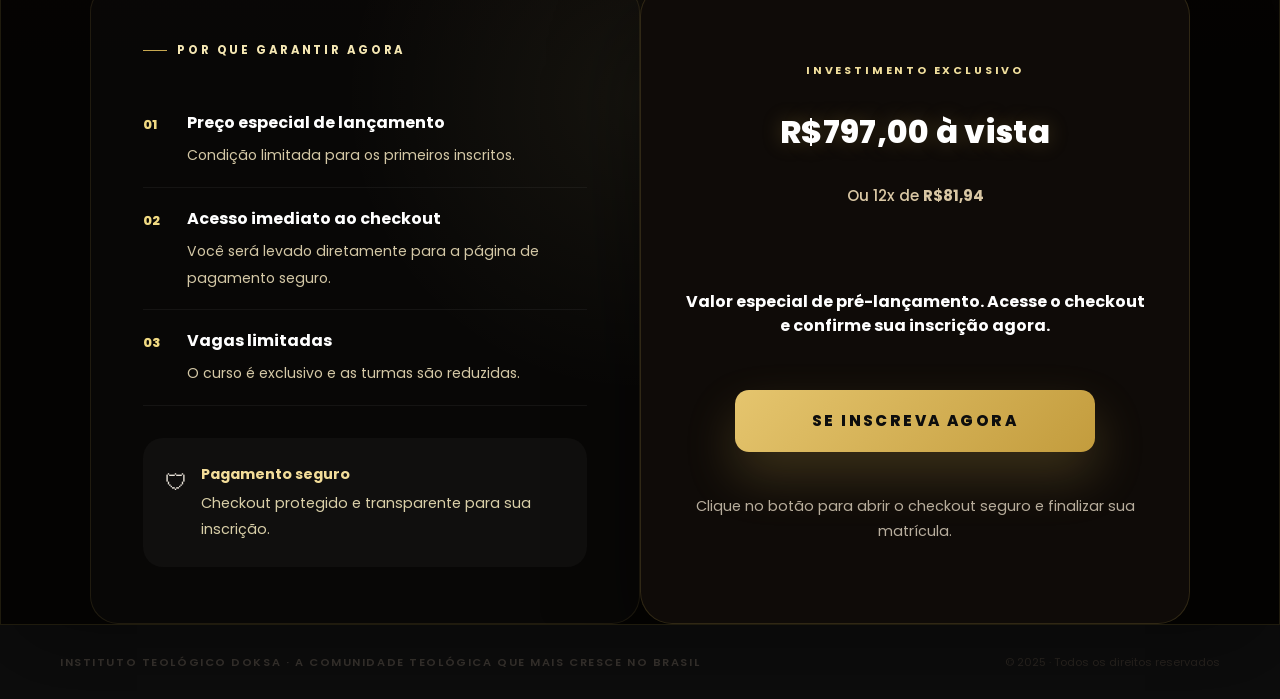
==== commit 61111a4d: "Atualiza seção de inscrição para checkout direto e adiciona página de obrigado" ====
--- a/index.html
+++ b/index.html
@@ -101,6 +101,13 @@
   position:relative;overflow:hidden;
 }
 .btn-gold:hover{background:#e2c06a;transform:translateY(-2px);box-shadow:0 12px 30px rgba(200,169,81,.22)}
+.fsec .btn-gold{
+  width:100%;max-width:360px;margin:0 auto;display:inline-flex;justify-content:center;
+  padding:18px 42px;font-size:.95rem;font-weight:800;letter-spacing:.16em;
+  border-radius:14px;background:linear-gradient(135deg,#e5c56e,#c39c3d);color:#0d0d0d;
+  box-shadow:0 24px 50px rgba(200,169,81,.24);
+}
+.fsec .btn-gold:hover{background:linear-gradient(135deg,#f2d978,#d4b65b);transform:translateY(-2px);}
 .btn-link{
   font-size:.78rem;font-weight:500;color:#7a7268;background:none;border:none;
   cursor:pointer;text-decoration:none;display:inline-flex;align-items:center;gap:8px;
@@ -344,12 +351,41 @@
 ═══════════════════════════════════ */
 .fsec{
   padding:0;
-  background:#080806;
+  background:#040302;
+  position:relative;
+  overflow:hidden;
+  border:1px solid rgba(200,169,81,.14);
+  box-shadow:0 30px 90px rgba(0,0,0,.35);
+}
+.fsec::before{
+  content:'';
+  position:absolute;
+  inset:0;
+  background:radial-gradient(circle at top center, rgba(200,169,81,.18), transparent 35%), linear-gradient(180deg, rgba(200,169,81,.06), transparent 70%);
+  opacity:.24;
+  pointer-events:none;
+  animation:sectionPulse 2.8s ease-in-out infinite;
+}
+.fsec::after{
+  content:'';
+  position:absolute;
+  inset:0;
+  background:radial-gradient(circle at center, rgba(255,233,155,.06), transparent 36%);
+  pointer-events:none;
+}
+.fsec > .form-hero,
+.fsec .form-body,
+.fsec .form-hero p,
+.fsec .form-card{position:relative;z-index:2;}
+
+@keyframes sectionPulse{
+  0%,100%{opacity:.10;transform:scale(1)}
+  50%{opacity:.24;transform:scale(1.01)}
 }
 
 /* Faixa de título centralizada */
 .form-hero{
-  padding:80px 60px 72px;
+  padding:88px 56px 64px;
   text-align:center;
   position:relative;
   overflow:hidden;
@@ -357,25 +393,25 @@
 .form-hero::before{
   content:'';
   position:absolute;inset:0;
-  background:radial-gradient(ellipse 60% 80% at 50% 100%, rgba(200,169,81,.05) 0%, transparent 70%);
+  background:radial-gradient(ellipse 60% 80% at 50% 0%, rgba(255,233,155,.12) 0%, transparent 40%);
   pointer-events:none;
 }
 .form-hero .ey{justify-content:center}
 .form-hero .ey::before{display:none}
 .form-hero-tag{
   display:inline-block;
-  font-size:.65rem;font-weight:700;letter-spacing:.3em;text-transform:uppercase;
-  background:rgba(200,169,81,.1);
-  color:#c8a951;padding:8px 20px;margin-bottom:28px;
+  font-size:.65rem;font-weight:700;letter-spacing:.28em;text-transform:uppercase;
+  background:rgba(200,169,81,.14);
+  color:#f8e9b2;padding:10px 24px;margin-bottom:28px;border-radius:999px;
 }
 .form-hero h2{
-  font-size:clamp(1.8rem,3.5vw,3rem);font-weight:800;color:#fff;
-  line-height:1.15;margin-bottom:16px;
-}
-.form-hero h2 em{color:#c8a951;font-style:normal;font-weight:300}
+  font-size:clamp(2rem,3.8vw,3.2rem);font-weight:800;color:#fff;
+  line-height:1.08;margin-bottom:18px;text-shadow:0 0 28px rgba(200,169,81,.08);
+}
+.form-hero h2 em{color:#f3df9e;font-style:normal;font-weight:400}
 .form-hero p{
-  font-size:1rem;font-weight:400;color:#b0a898;
-  max-width:560px;margin:0 auto;line-height:1.8;
+  font-size:1rem;font-weight:400;color:#d7cab0;
+  max-width:520px;margin:0 auto;line-height:1.85;
 }
 
 /* Layout de duas colunas */
@@ -388,56 +424,73 @@
 /* Coluna esquerda — benefícios */
 .form-benefits{
   padding:56px 52px;
+  background:rgba(255,255,255,.02);
+  border:1px solid rgba(200,169,81,.12);
+  border-radius:28px;
 }
 .form-benefits-title{
-  font-size:.65rem;font-weight:700;letter-spacing:.22em;text-transform:uppercase;
-  color:#c8a951;margin-bottom:32px;
+  font-size:.72rem;font-weight:700;letter-spacing:.25em;text-transform:uppercase;
+  color:#f5e7b3;margin-bottom:32px;
   display:flex;align-items:center;gap:10px;
 }
-.form-benefits-title::before{content:'';width:20px;height:1.5px;background:#c8a951}
+.form-benefits-title::before{content:'';width:24px;height:1.5px;background:#c8a951}
 
 .benefit-row{
   display:flex;gap:16px;align-items:flex-start;
-  padding:20px 0;
-}
-.benefit-row:first-of-type{}
+  padding:18px 0;
+  border-bottom:1px solid rgba(255,255,255,.05);
+}
+.benefit-row:last-child{border-bottom:none}
 .benefit-num{
-  font-size:.65rem;font-weight:700;color:#c8a951;
-  min-width:22px;padding-top:3px;
+  font-size:.8rem;font-weight:800;color:#f0d982;
+  min-width:28px;padding-top:4px;
 }
 .benefit-content strong{
-  display:block;font-size:.9rem;font-weight:600;color:#e8e2d8;margin-bottom:4px;
+  display:block;font-size:1rem;font-weight:700;color:#fff;margin-bottom:6px;
 }
 .benefit-content span{
-  font-size:.82rem;font-weight:400;color:#b8ae9e;line-height:1.6;
+  font-size:.88rem;font-weight:400;color:#d4c8a6;line-height:1.75;
 }
 
 .form-guarantee{
   margin-top:32px;
-  background:transparent;
-  padding:20px 22px;
+  background:rgba(255,255,255,.03);
+  padding:24px 22px;
   display:flex;gap:14px;align-items:flex-start;
-}
-.fg-icon{font-size:1.3rem;flex-shrink:0;margin-top:2px}
-.fg-text{font-size:.8rem;font-weight:400;color:#c4bba8;line-height:1.7}
-.fg-text strong{color:#c8a951;font-weight:600;display:block;margin-bottom:3px}
+  border-radius:20px;
+}
+.fg-icon{font-size:1.4rem;flex-shrink:0;margin-top:2px}
+.fg-text{font-size:.9rem;font-weight:400;color:#d9cfa8;line-height:1.8}
+.fg-text strong{color:#f3dd99;font-weight:700;display:block;margin-bottom:3px}
 
 /* Coluna direita — formulário */
 .form-card{
   padding:56px 52px;
-  background:#0d0b09;
+  background:rgba(16,12,09,.95);
+  border:1px solid rgba(200,169,81,.18);
+  border-radius:32px;
+  box-shadow:0 40px 90px rgba(0,0,0,.45);
+  backdrop-filter:blur(12px);
+  max-width:560px;
+  margin:0 auto;
 }
 .form-card-label{
-  font-size:.62rem;font-weight:700;letter-spacing:.22em;text-transform:uppercase;
-  color:#c8a951;margin-bottom:8px;display:block;
+  font-size:.68rem;font-weight:700;letter-spacing:.26em;text-transform:uppercase;
+  color:#f1df9d;margin-bottom:10px;display:block;
 }
 .form-card-title{
-  font-size:1.4rem;font-weight:700;color:#fff;
-  margin-bottom:6px;line-height:1.25;
+  font-size:2rem;font-weight:800;color:#fff;
+  margin-bottom:10px;line-height:1.1;
+  letter-spacing:.01em;
+}
+.form-card-title.price-pulse{
+  animation:pulse 1.4s ease-in-out infinite;
+  will-change:transform,text-shadow;
+  text-shadow:0 0 20px rgba(200,169,81,.25);
 }
 .form-card-sub{
-  font-size:.85rem;font-weight:400;color:#b8ae9e;
-  margin-bottom:36px;line-height:1.6;
+  font-size:.95rem;font-weight:500;color:#d9c7a4;
+  margin-bottom:30px;line-height:1.65;
 }
 
 /* Inputs individuais com label flutuante */
@@ -504,6 +557,12 @@
   line-height:1.5;
 }
 .form-price strong{color:#c8a951;}
+.cta-price{
+  font-size:1rem;font-weight:700;color:#fff;margin:28px 0;line-height:1.5;
+}
+.cta-note{
+  font-size:.9rem;color:#b8ae9e;line-height:1.8;margin-top:18px;
+}
 
 /* Sucesso */
 .form-success-state{
@@ -521,6 +580,10 @@
 }
 .form-success-state p{
   font-size:.85rem;font-weight:400;color:#7a7268;line-height:1.75;
+}
+@keyframes pulse{
+  0%,100%{transform:scale(1);text-shadow:0 0 0 rgba(200,169,81,0)}
+  50%{transform:scale(1.03);text-shadow:0 0 20px rgba(200,169,81,.45)}
 }
 
 /* ── FOOTER ── */
@@ -592,6 +655,10 @@
   .form-hero h2{font-size:1.4rem}
   .form-hero-tag{font-size:.55rem}
   .form-benefits,.form-card{padding:28px 16px}
+  .fsec .form-body{grid-template-columns:1fr!important;gap:24px!important}
+  .fsec .form-benefits,.fsec .form-card{padding:24px 16px!important}
+  .fsec .form-card{margin-top:20px}
+  .fsec .form-card-title{font-size:1.85rem}
   .mhead{flex-direction:column;align-items:flex-start}
   .mbig{font-size:3rem}
   .cgrid{margin-top:40px}
@@ -887,119 +954,56 @@
 </section>
 
 <!-- FORM FINAL — REDESENHADO -->
-<section class="fsec">
-
-  <!-- Cabeçalho centralizado -->
+<section class="fsec" id="inscricao">
   <div class="form-hero rv">
-    <div class="ey" style="justify-content:center;margin-bottom:20px">Pré-inscrição</div>
-    <div class="form-hero-tag">Vagas Limitadas · 04 de Junho de 2025</div>
-    <h2>Sua jornada de transformação<br><em>teológica começa aqui</em></h2>
-    <p>Você está pronto para conhecer a Bíblia profundamente? Para ser transformado pela Palavra? Preencha seus dados e garanta sua vaga.</p>
-  </div>
-
-  <!-- Corpo: benefícios + formulário -->
+    <div class="ey" style="justify-content:center;margin-bottom:20px">Inscrição Aberta</div>
+    <div class="form-hero-tag">Oferta Especial</div>
+    <h2>Valor de lançamento em destaque</h2>
+    <p>Garanta sua vaga no Bacharel Livre em Teologia com condição exclusiva. Clique no botão e finalize sua inscrição diretamente no checkout.</p>
+  </div>
+
   <div class="form-body">
-
-    <!-- Coluna de benefícios -->
     <div class="form-benefits rl">
-      <div class="form-benefits-title">O que você recebe</div>
-
+      <div class="form-benefits-title">Por que garantir agora</div>
       <div class="benefit-row">
         <div class="benefit-num">01</div>
         <div class="benefit-content">
-          <strong>Informações completas sobre o curso</strong>
-          <span>Tudo que você precisa saber sobre metodologia, grade e acesso.</span>
+          <strong>Preço especial de lançamento</strong>
+          <span>Condição limitada para os primeiros inscritos.</span>
         </div>
       </div>
       <div class="benefit-row">
         <div class="benefit-num">02</div>
         <div class="benefit-content">
-          <strong>Cronograma de início das aulas</strong>
-          <span>Datas, prazos e próximos passos para começar sua formação.</span>
+          <strong>Acesso imediato ao checkout</strong>
+          <span>Você será levado diretamente para a página de pagamento seguro.</span>
         </div>
       </div>
       <div class="benefit-row">
         <div class="benefit-num">03</div>
         <div class="benefit-content">
-          <strong>Acesso ao grupo exclusivo no WhatsApp</strong>
-          <span>Comunidade de alunos, avisos em primeira mão e suporte direto.</span>
-        </div>
-      </div>
-      <div class="benefit-row">
-        <div class="benefit-num">04</div>
-        <div class="benefit-content">
-          <strong>Condições especiais de pré-lançamento</strong>
-          <span>Valores e condições disponíveis apenas para quem se inscrever agora.</span>
-        </div>
-      </div>
-
+          <strong>Vagas limitadas</strong>
+          <span>O curso é exclusivo e as turmas são reduzidas.</span>
+        </div>
+      </div>
       <div class="form-guarantee">
         <div class="fg-icon">🛡</div>
         <div class="fg-text">
-          <strong>Garantia incondicional de 7 dias</strong>
-          Não ficou satisfeito? Devolvemos 100% do seu investimento, sem perguntas. Nós confiamos na qualidade — e você deveria também.
-        </div>
-      </div>
-    </div>
-
-    <!-- Coluna do formulário -->
-    <div class="form-card rr">
-      <div id="form-success-state" class="form-success-state">
-        <div class="form-success-icon">✓</div>
-        <h3>Pré-inscrição confirmada!</h3>
-        <p>Obrigado. Você será redirecionado ao nosso grupo exclusivo no WhatsApp em instantes com todas as informações.</p>
-      </div>
-
-      <div id="form-fields" >
-        <span id="inscricao"></span>
-        <span class="form-card-label">Garanta sua vaga</span>
-        <div class="form-card-title">Preencha seus dados</div>
-        <div class="form-card-sub">Em seguida você receberá todas as informações e será direcionado ao nosso grupo no WhatsApp.</div>
-
-        <form id="formulario-doksa">
-  <div class="field-group" id="form-doksa">
-    <span class="field-label">Nome completo</span>
-    <input class="field-input" type="text" id="nome" required>
-  </div>
-
-  <div class="field-group">
-    <span class="field-label">E-mail</span>
-    <input class="field-input" type="email" id="email" required>
-  </div>
-
-  <div class="field-group">
-    <span class="field-label">WhatsApp</span>
-    <input class="field-input" type="tel" id="telefone" required>
-  </div>
-
-  <button class="form-submit" type="submit" id="btn-submit">
-    <span id="btn-text">EU QUERO ESTUDAR</span>
-  </button>
-
-  <p class="form-privacy">
-    <span>🔒</span> Seus dados estão protegidos.
-  </p>
-  <p class="form-price">
-    <strong>12x de R$81,94</strong><br>
-    Ou à vista por <strong>R$797,00</strong>
-  </p>
-</form>
-      </div>
-    </div>
-
-  </div><!-- /form-body -->
-
-  <!-- CERTIFICADO CGADB -->
-  <div class="si2 tc rv" style="padding:56px 0 0;">
-    <div class="cert-box">
-      <img 
-        src="img/Certificado CGADB.png" 
-        alt="Certificado CGADB"
-        class="sec-img"
-      >
-    </div>
-  </div>
-
+          <strong>Pagamento seguro</strong>
+          Checkout protegido e transparente para sua inscrição.
+        </div>
+      </div>
+    </div>
+
+    <div id="form-doksa" class="form-card rr" style="text-align:center;display:flex;flex-direction:column;justify-content:center;gap:24px;padding:52px 40px;">
+      <span class="form-card-label">Investimento exclusivo</span>
+      <div class="form-card-title price-pulse">R$797,00 à vista</div>
+      <div class="form-card-sub">Ou 12x de <strong>R$81,94</strong></div>
+      <p class="cta-price">Valor especial de pré-lançamento. Acesse o checkout e confirme sua inscrição agora.</p>
+      <a class="btn-gold" href="https://payfast.greenn.com.br/wutx7vt/offer/ExGBCG" target="_blank">Se inscreva agora</a>
+      <p class="cta-note">Clique no botão para abrir o checkout seguro e finalizar sua matrícula.</p>
+    </div>
+  </div>
 </section>
 
 <footer>
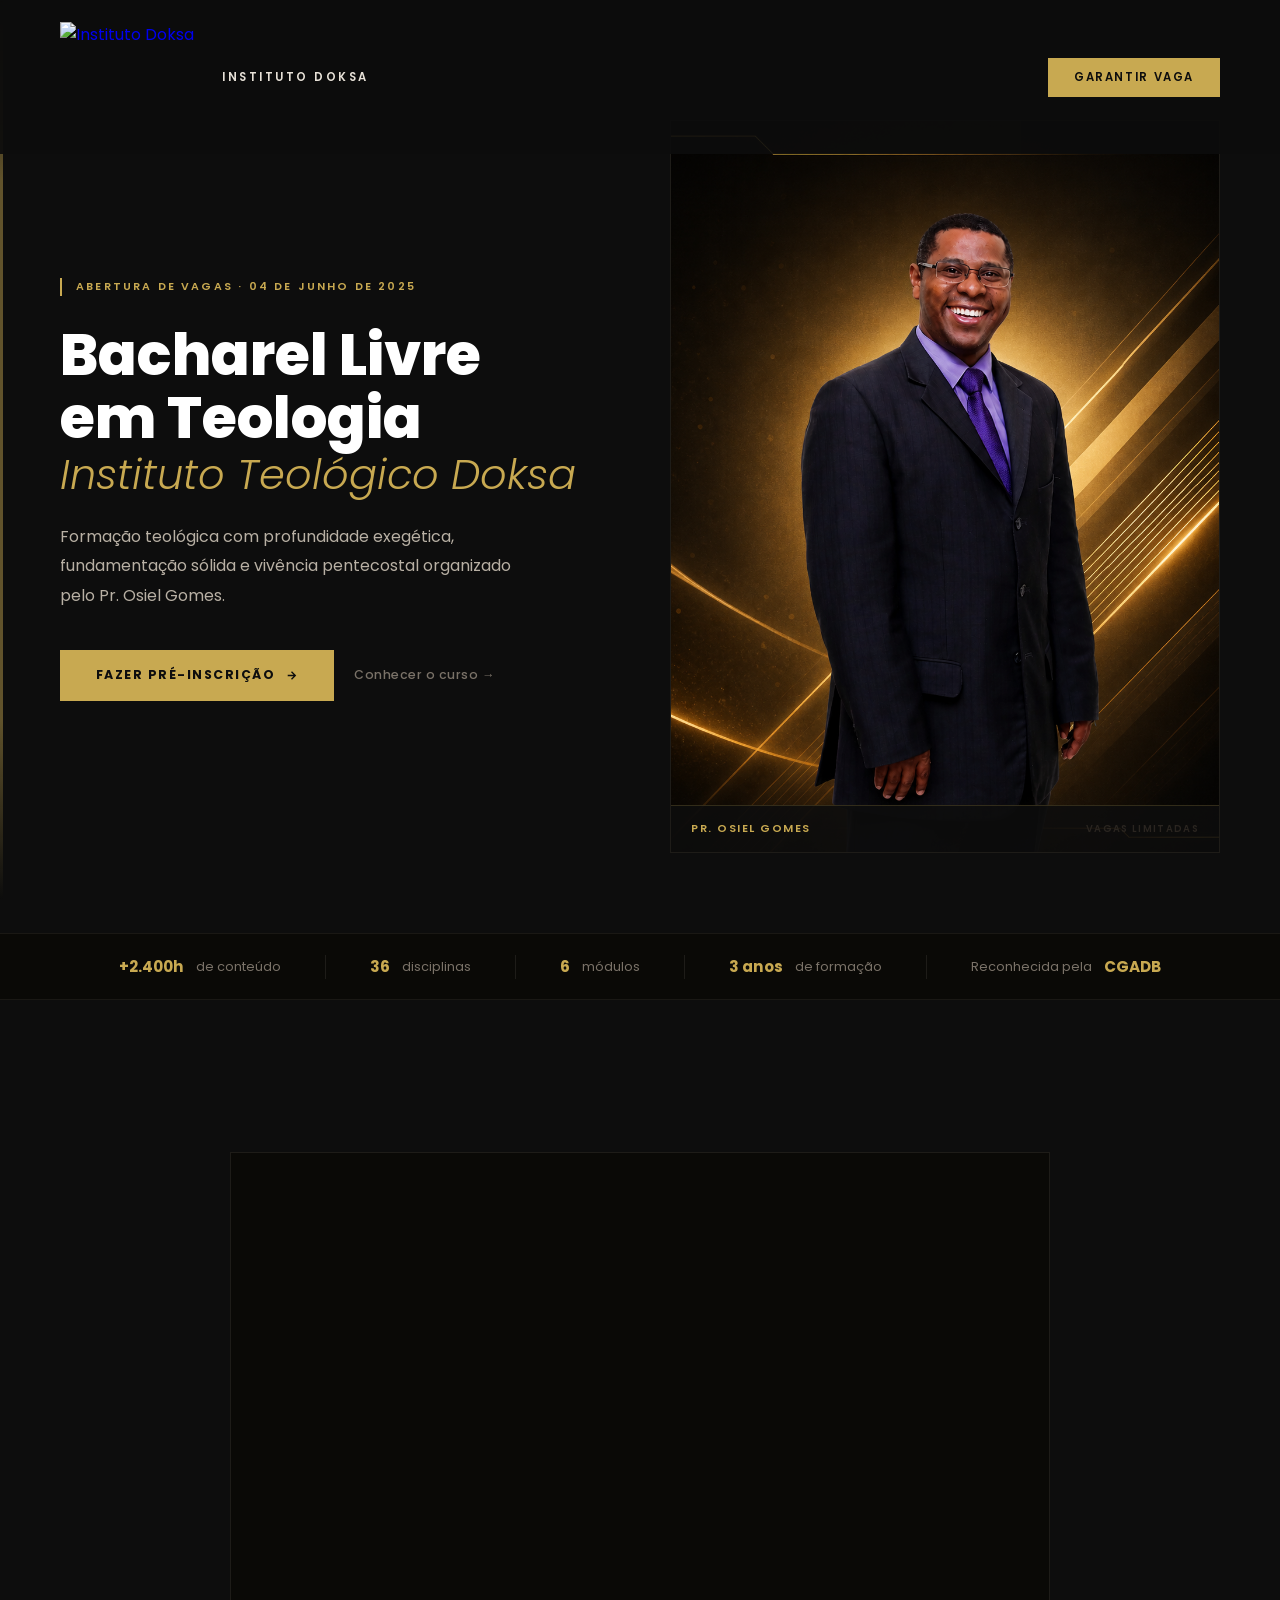
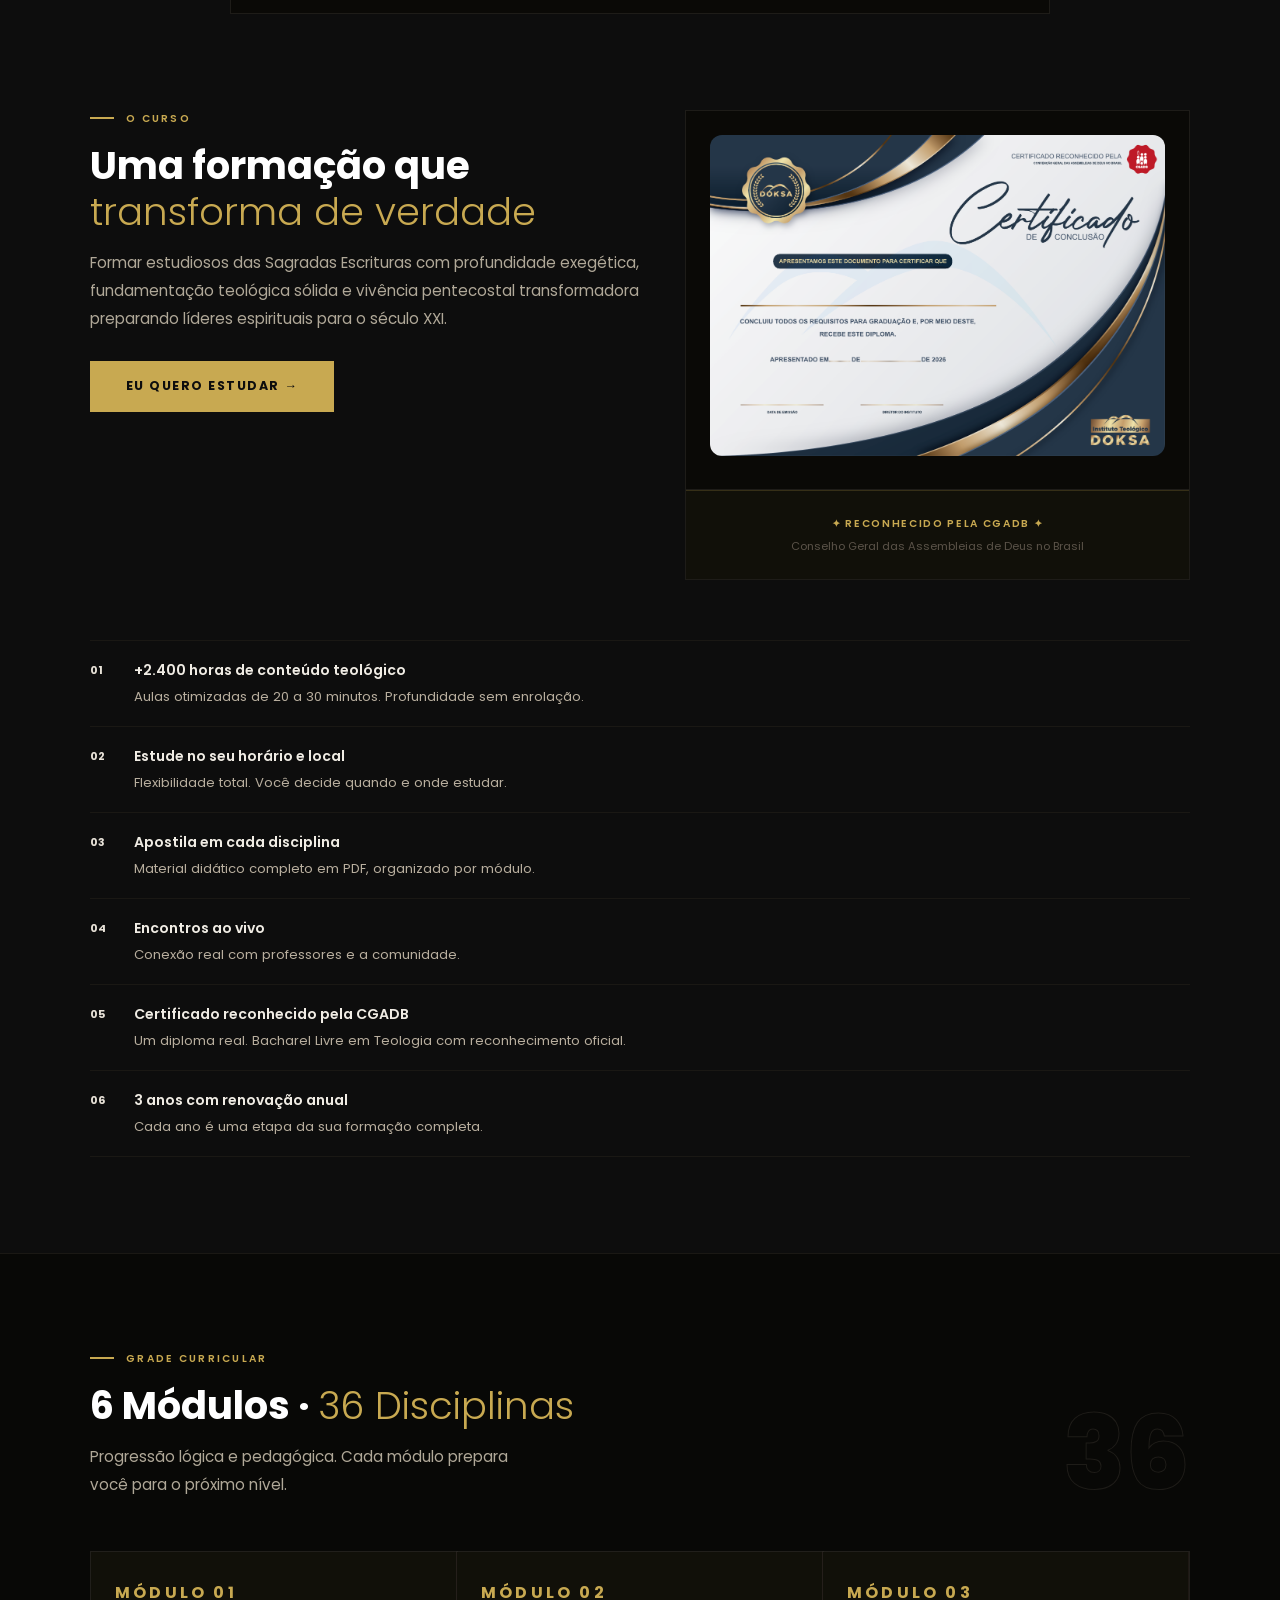
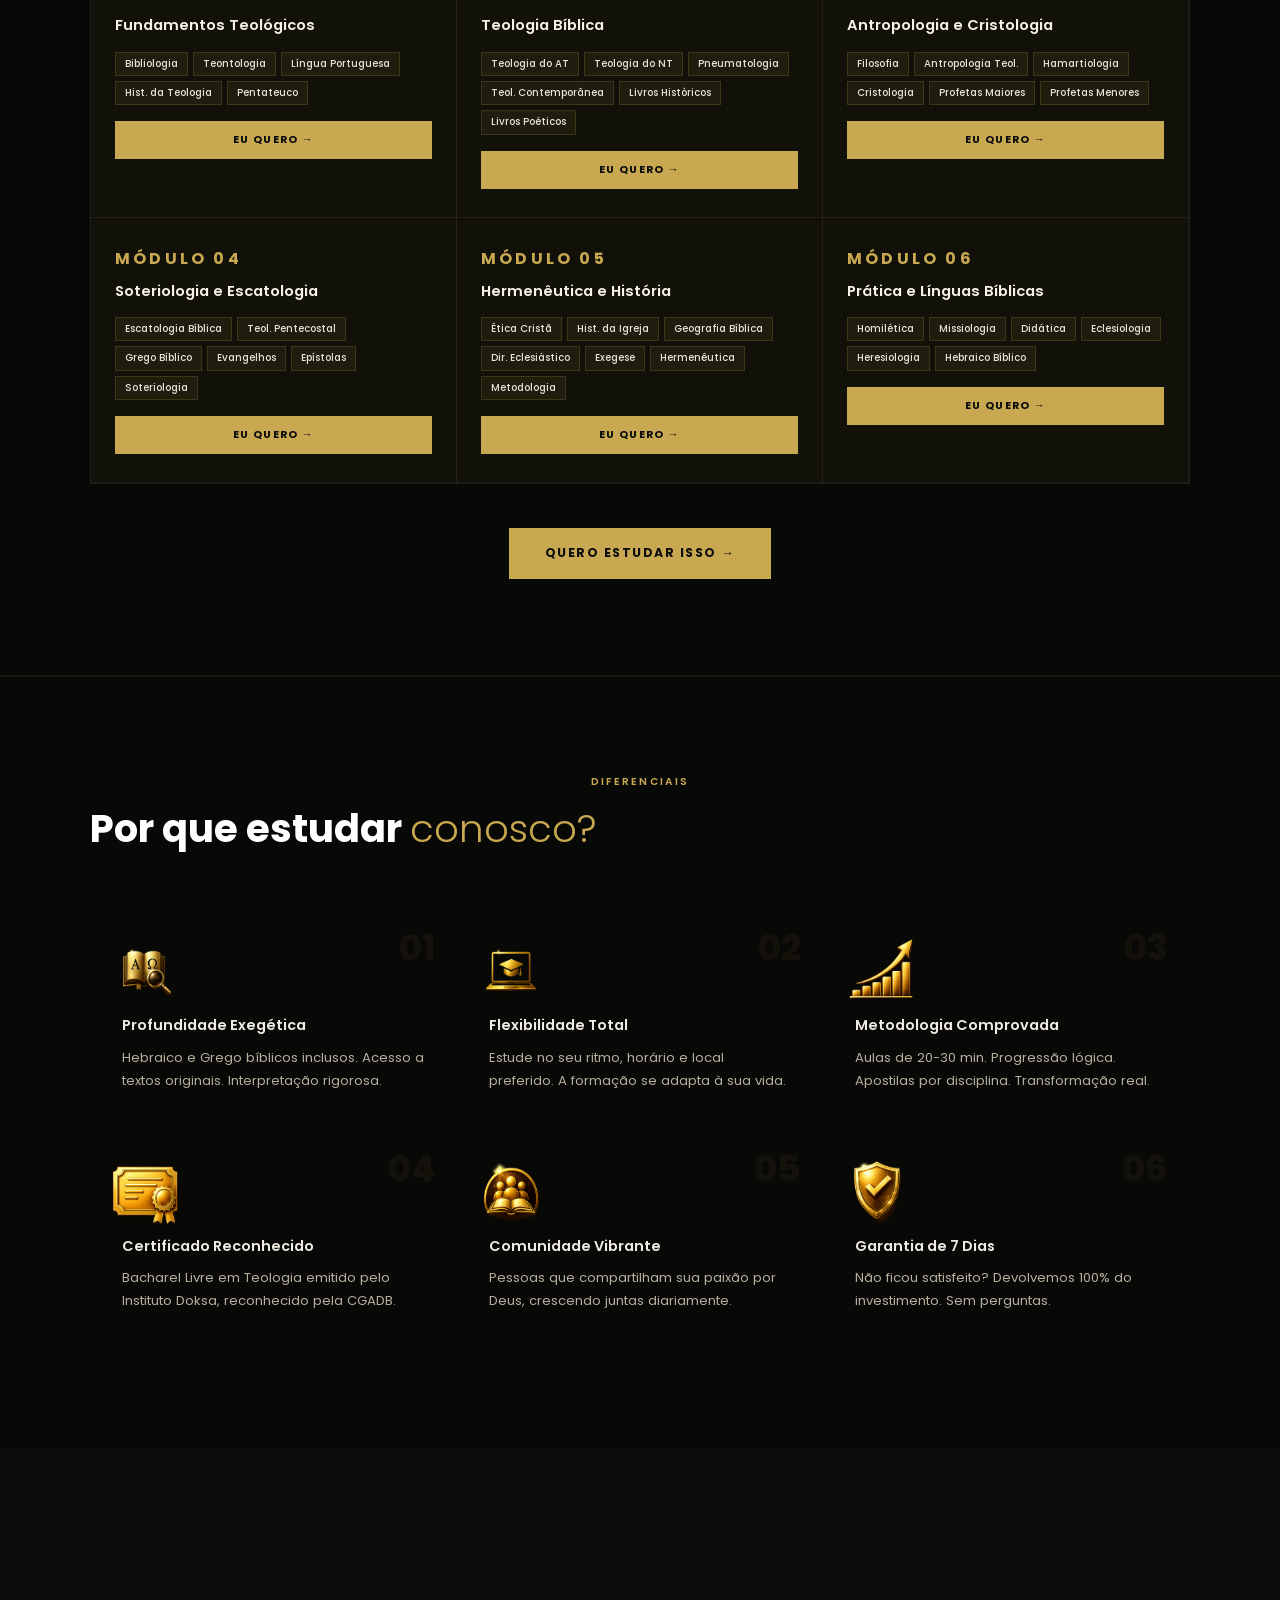
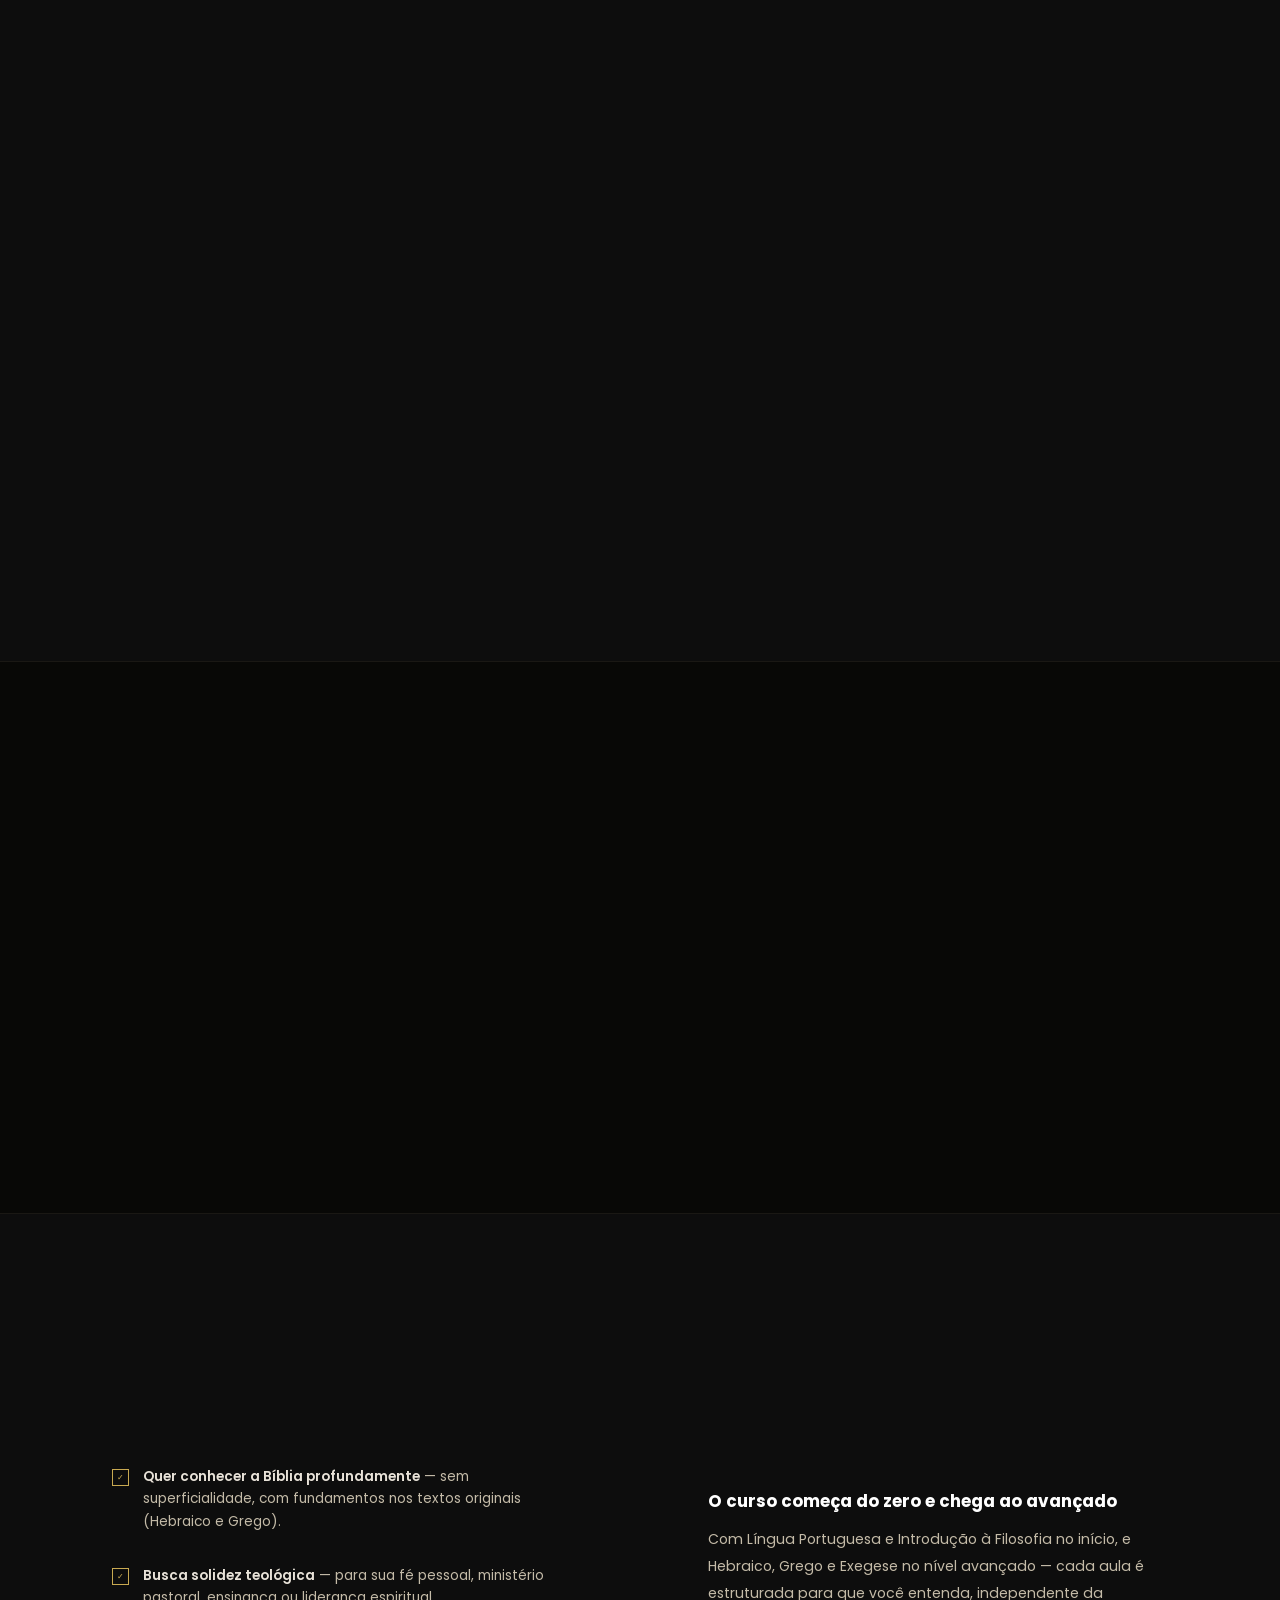
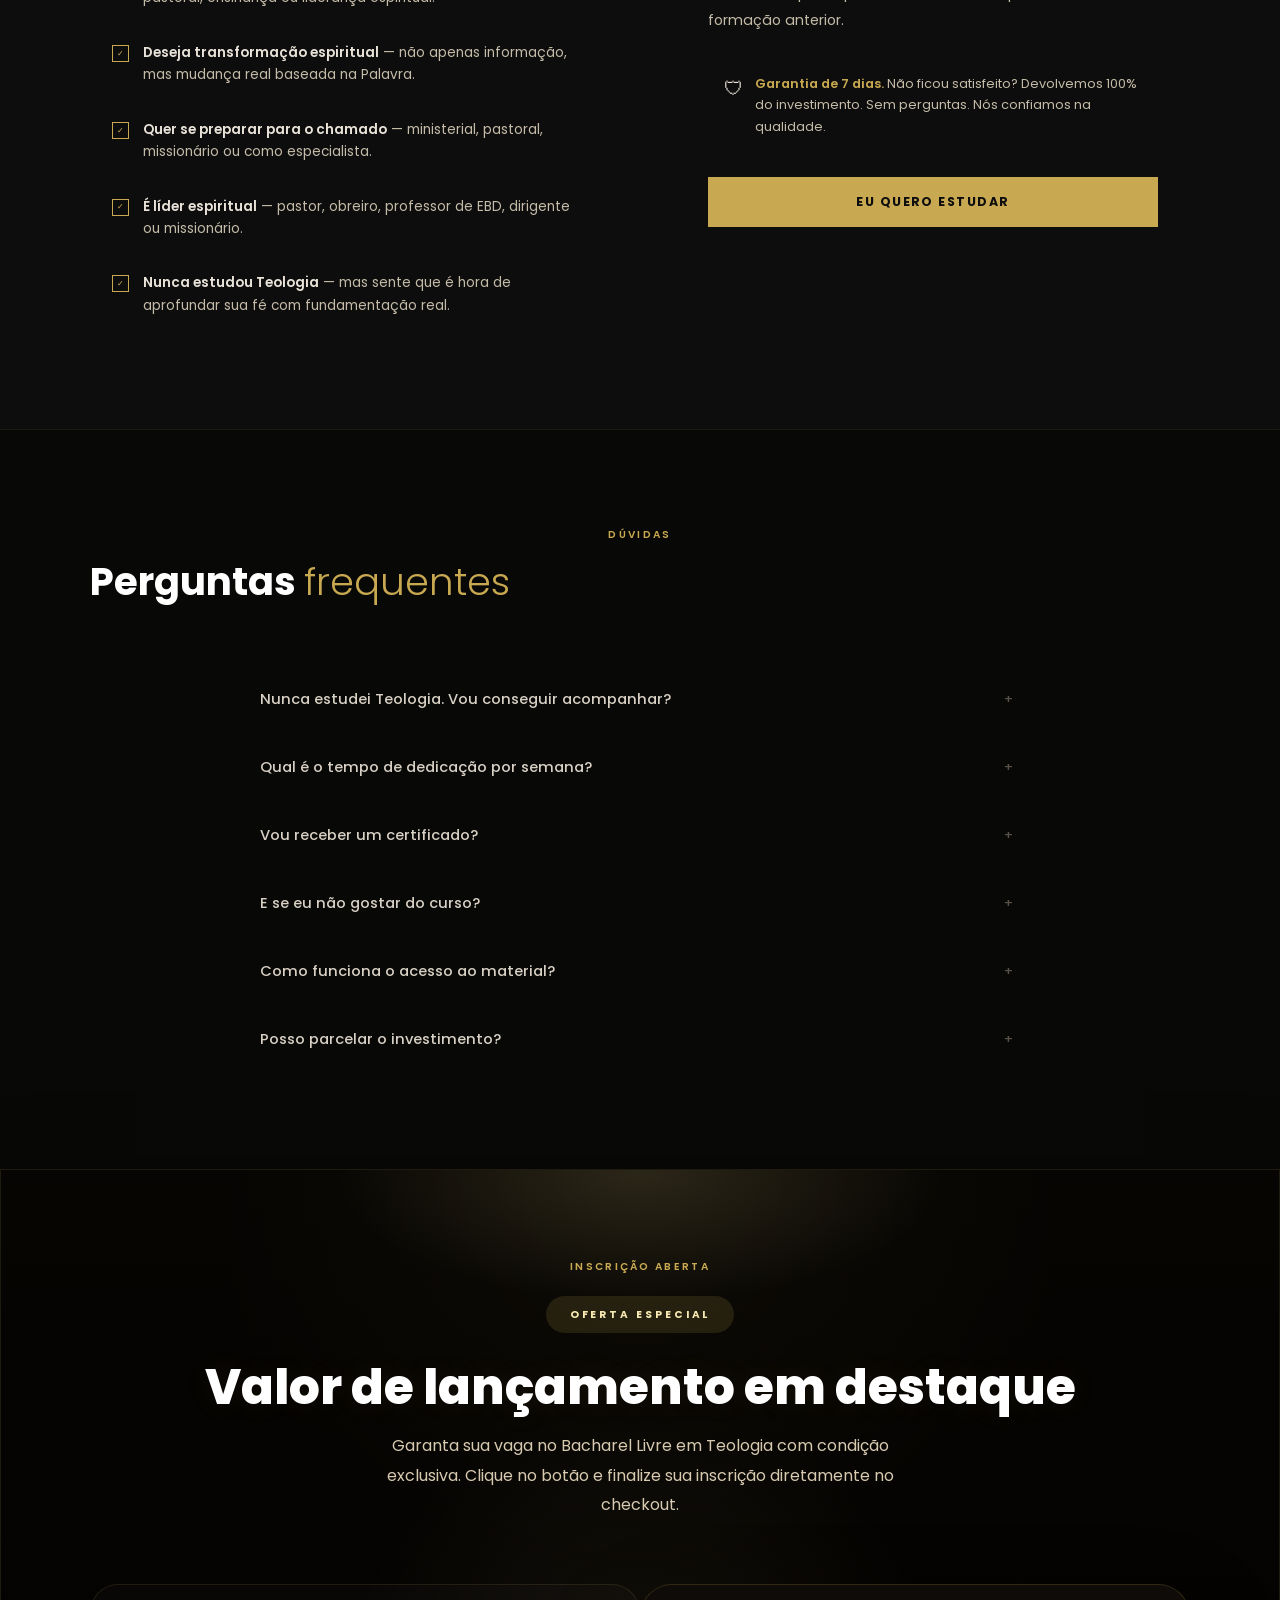
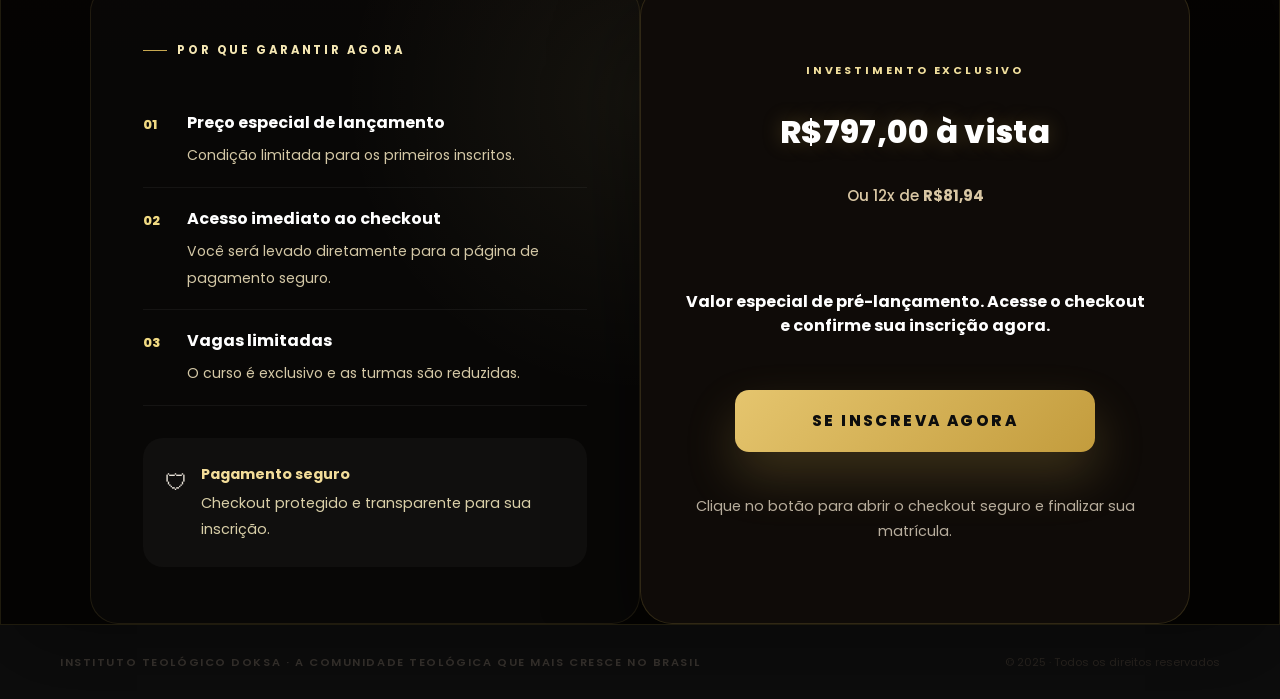
==== commit 7e2ced1e: "Update index.html" ====
--- a/index.html
+++ b/index.html
@@ -707,10 +707,6 @@
 
   <div class="hero-right">
     <div class="hero-img-box">
-      
-      <div class="hero-date-badge">
-        <strong>04</strong>JUN · 2025
-      </div>
 
       <div class="hero-box-tag">
         <span>Pr. Osiel Gomes</span>
